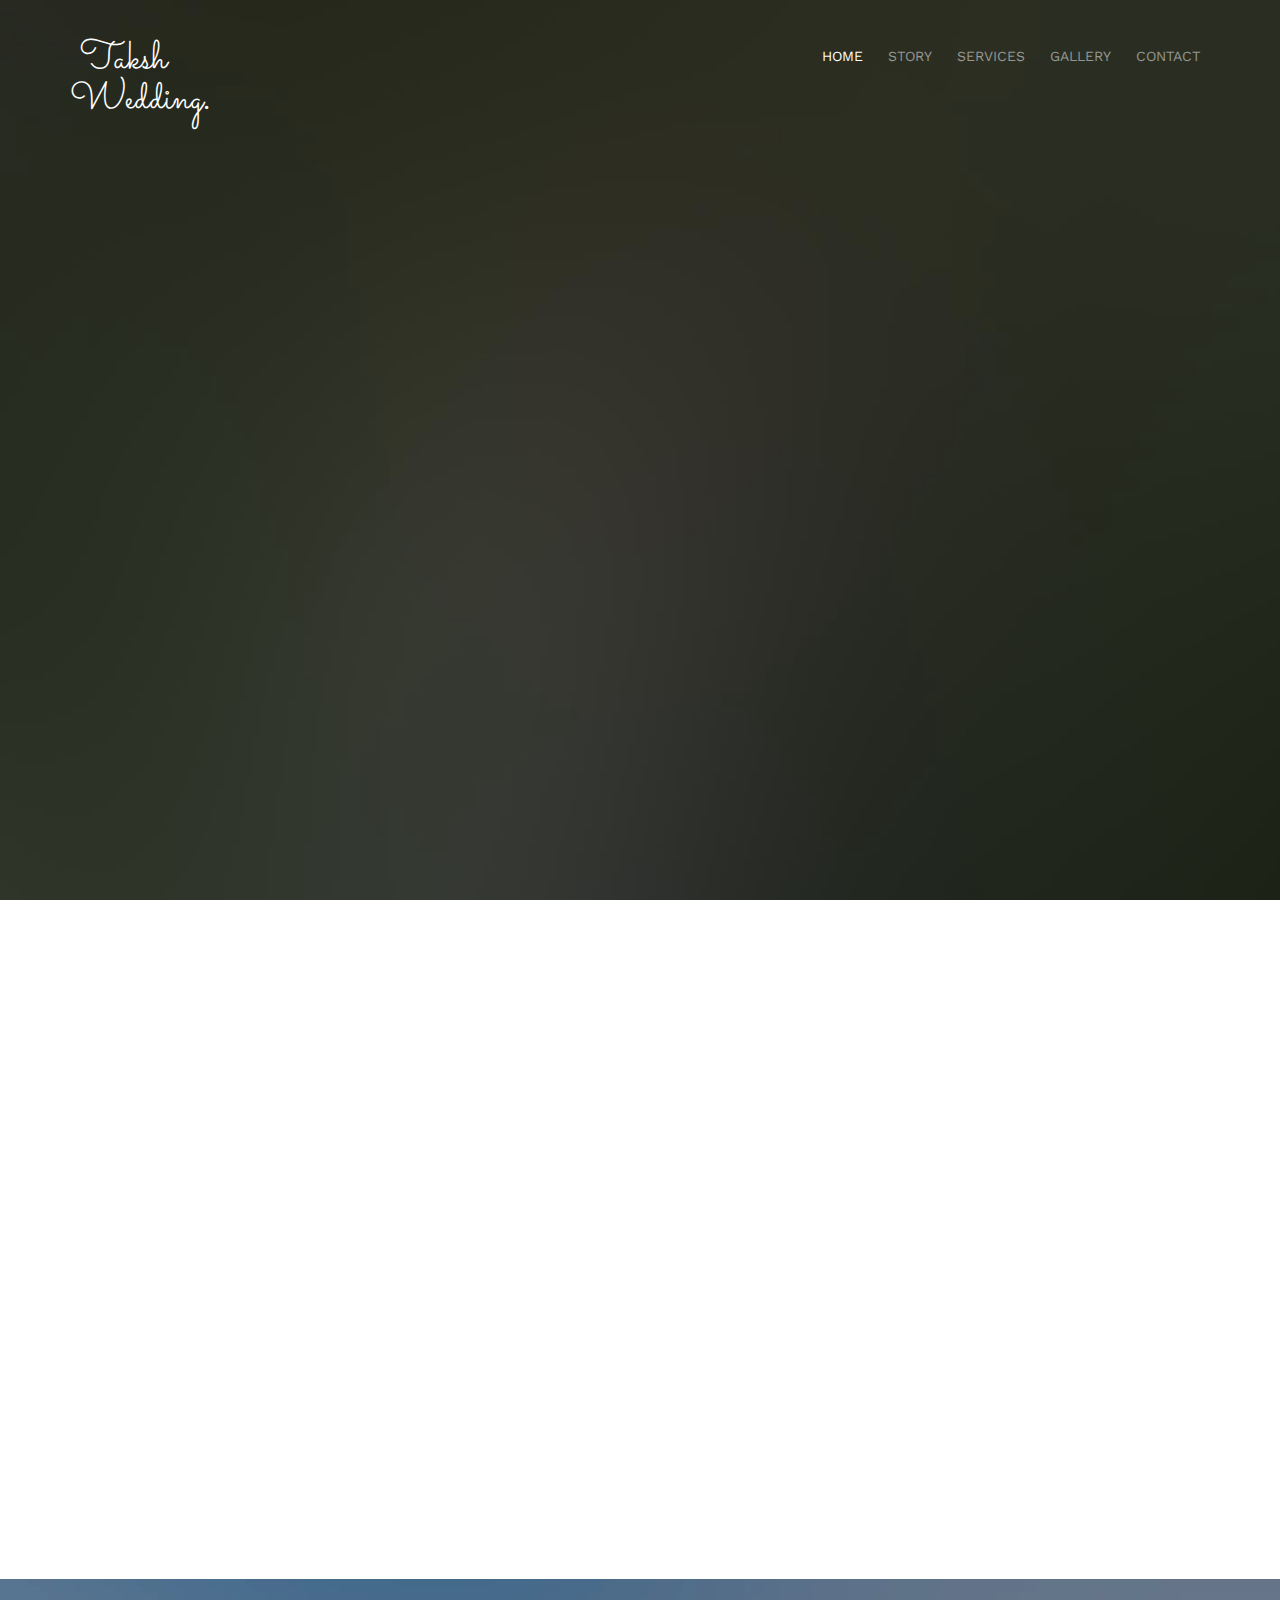
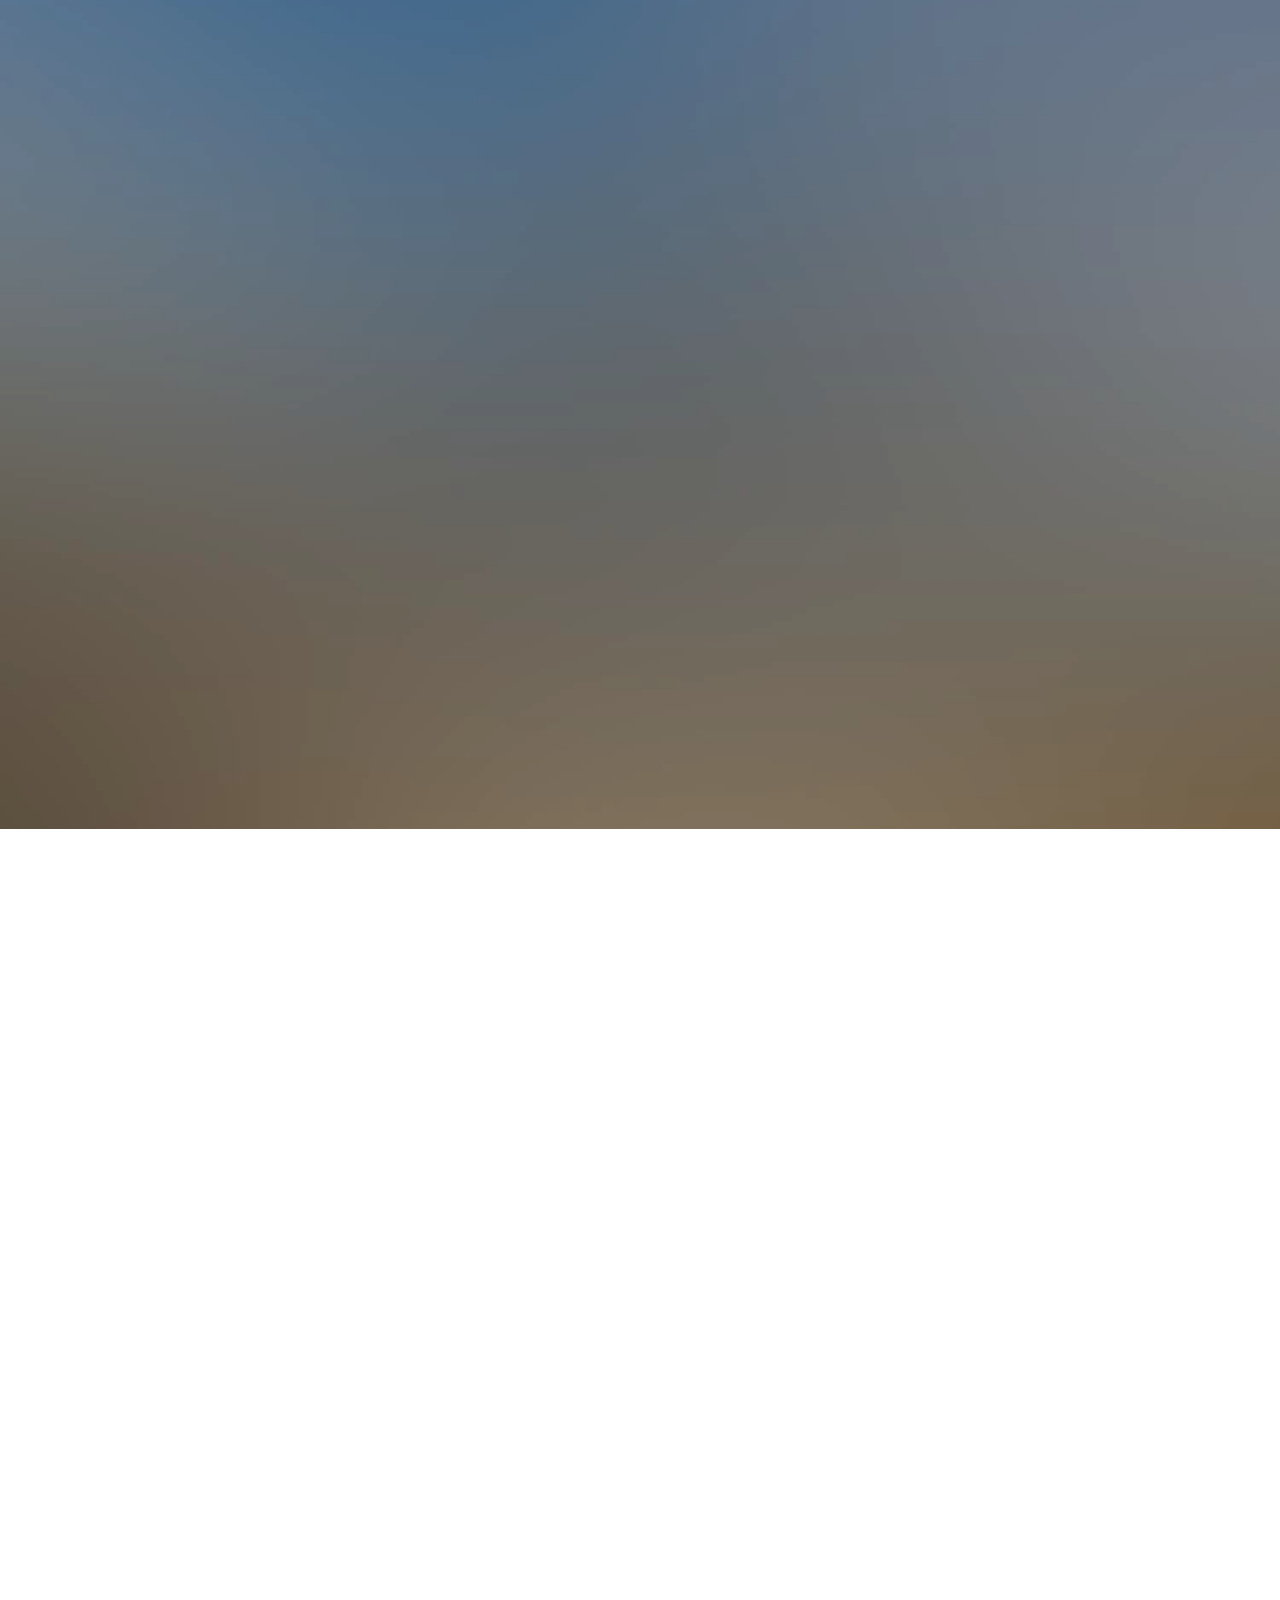
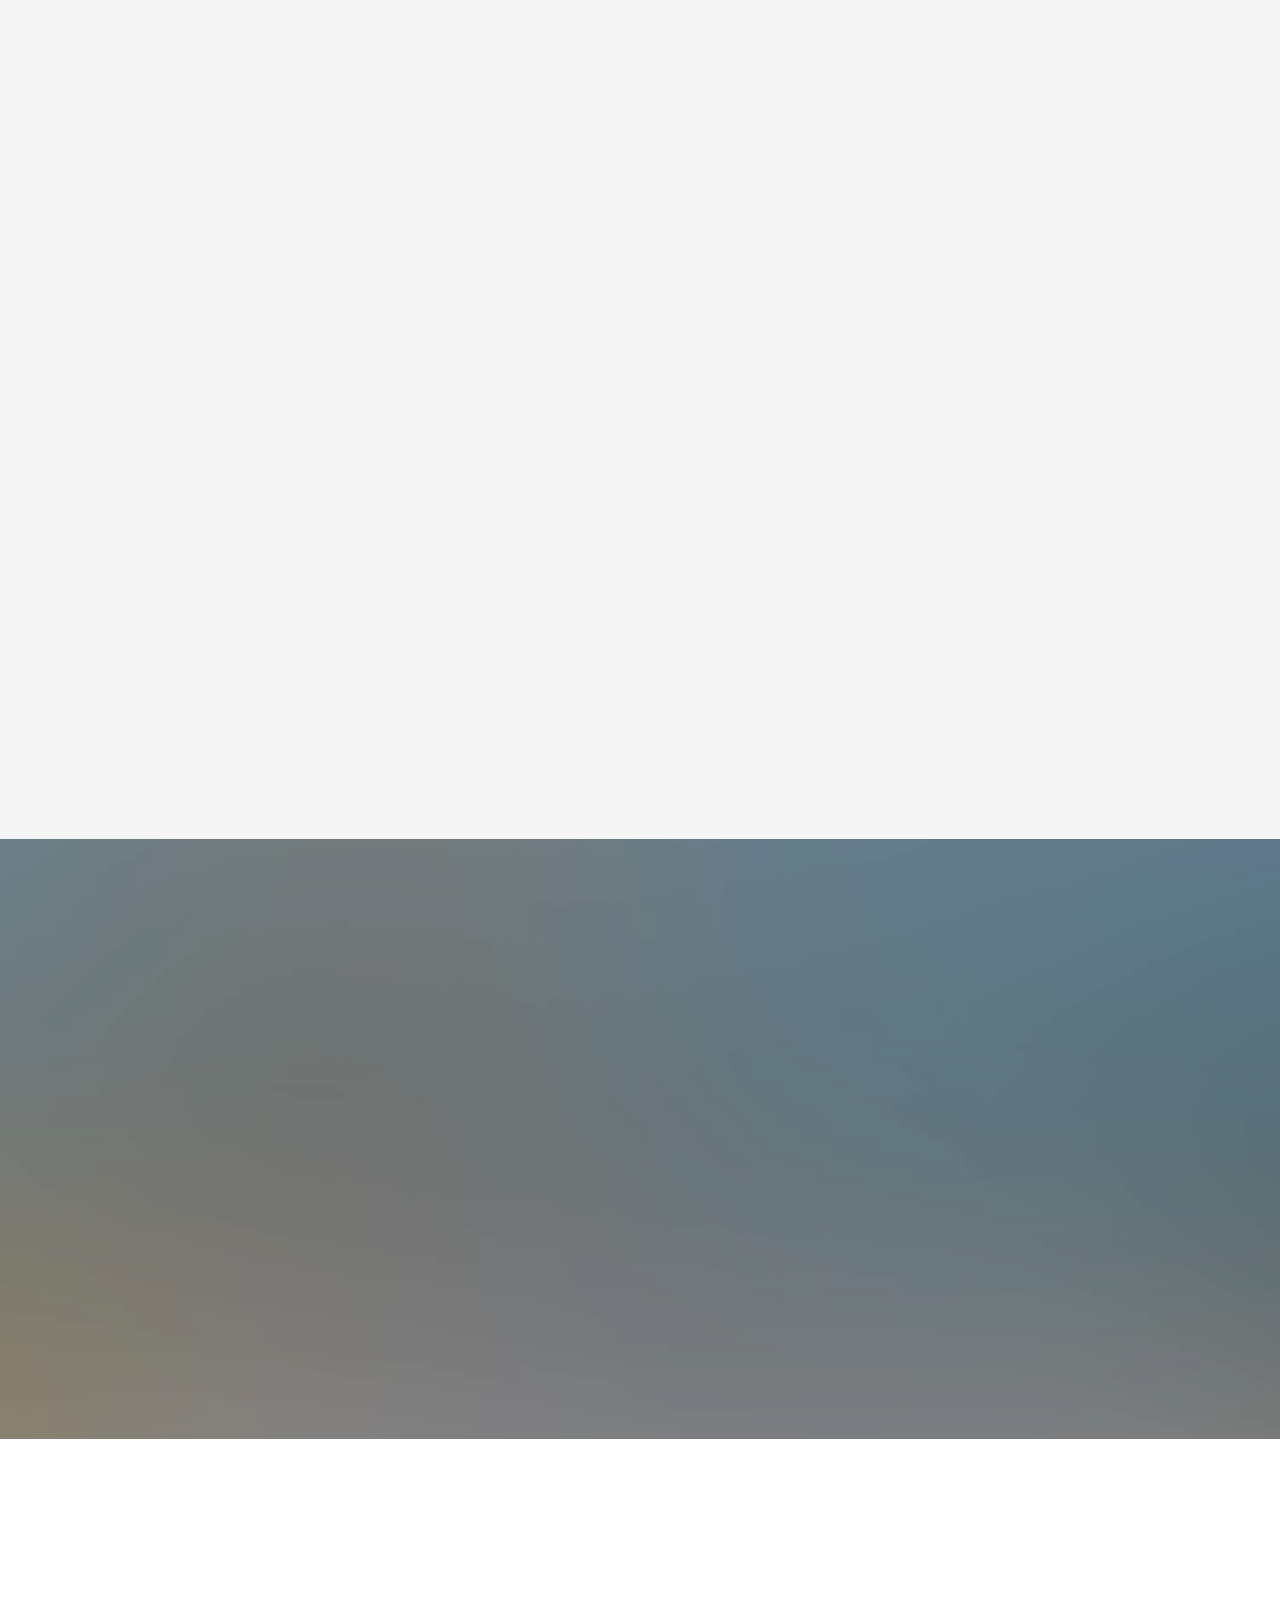
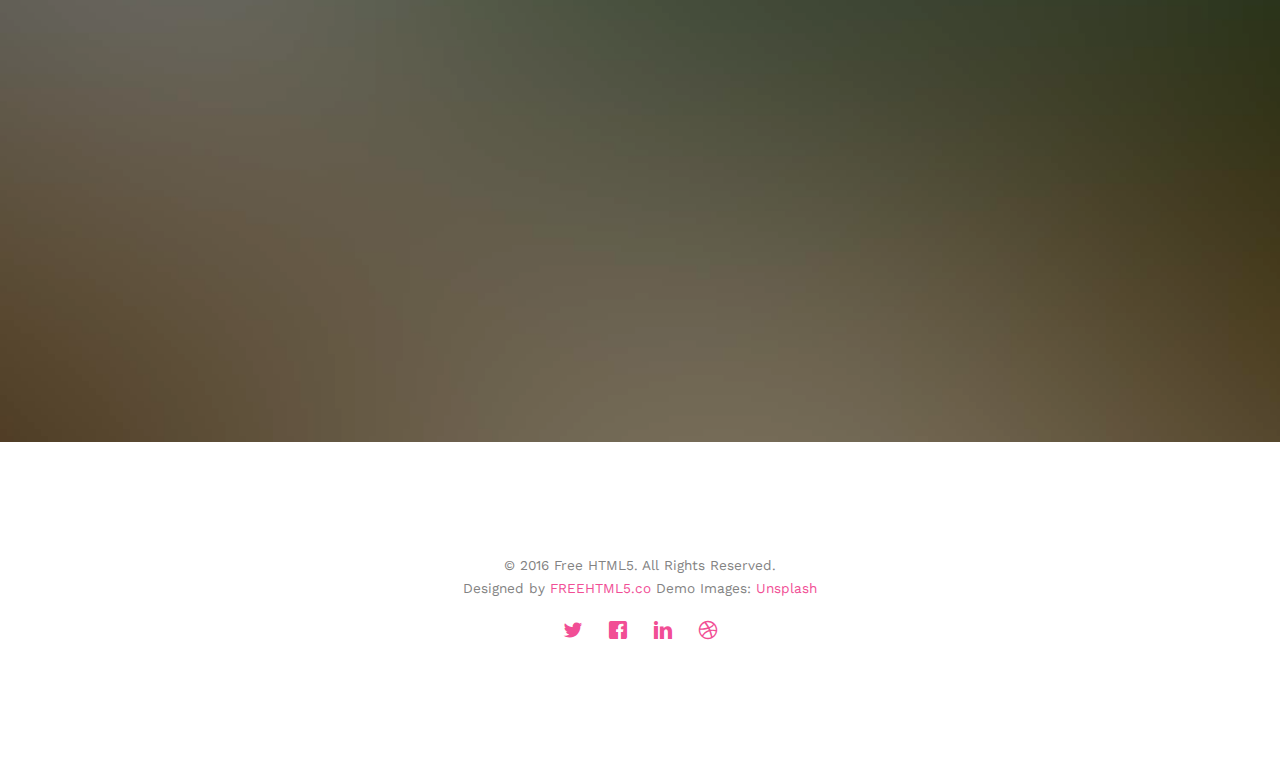
==== index.html @ 37b1df34 "Inserted Template" ====
<!DOCTYPE html>
<!--[if lt IE 7]>      <html class="no-js lt-ie9 lt-ie8 lt-ie7"> <![endif]-->
<!--[if IE 7]>         <html class="no-js lt-ie9 lt-ie8"> <![endif]-->
<!--[if IE 8]>         <html class="no-js lt-ie9"> <![endif]-->
<!--[if gt IE 8]><!--> <html class="no-js"> <!--<![endif]-->
	<head>
	<meta charset="utf-8">
	<meta http-equiv="X-UA-Compatible" content="IE=edge">
	<title>Wedding &mdash; 100% Free Fully Responsive HTML5 Template by FREEHTML5.co</title>
	<meta name="viewport" content="width=device-width, initial-scale=1">
	<!-- <meta name="description" content="Developed by Akshay Menon" /> -->
	<!-- <meta name="keywords" content="free html5, free template, free bootstrap, html5, css3, mobile first, responsive" /> -->
	<meta name="author" content="Akshay Menon" />

  	<!-- Facebook and Twitter integration -->
	<meta property="og:title" content=""/>
	<meta property="og:image" content=""/>
	<meta property="og:url" content=""/>
	<meta property="og:site_name" content=""/>
	<meta property="og:description" content=""/>
	<meta name="twitter:title" content="" />
	<meta name="twitter:image" content="" />
	<meta name="twitter:url" content="" />
	<meta name="twitter:card" content="" />

	<link href='https://fonts.googleapis.com/css?family=Work+Sans:400,300,600,400italic,700' rel='stylesheet' type='text/css'>
	<link href="https://fonts.googleapis.com/css?family=Sacramento" rel="stylesheet">
	
	<!-- Animate.css -->
	<link rel="stylesheet" href="css/animate.css">
	<!-- Icomoon Icon Fonts-->
	<link rel="stylesheet" href="css/icomoon.css">
	<!-- Bootstrap  -->
	<link rel="stylesheet" href="css/bootstrap.css">

	<!-- Magnific Popup -->
	<link rel="stylesheet" href="css/magnific-popup.css">

	<!-- Owl Carousel  -->
	<link rel="stylesheet" href="css/owl.carousel.min.css">
	<link rel="stylesheet" href="css/owl.theme.default.min.css">

	<!-- Theme style  -->
	<link rel="stylesheet" href="css/style.css">

	<!-- Modernizr JS -->
	<script src="js/modernizr-2.6.2.min.js"></script>
	<!-- FOR IE9 below -->
	<!--[if lt IE 9]>
	<script src="js/respond.min.js"></script>
	<![endif]-->

	</head>
	<body>
		
	<div class="fh5co-loader"></div>
	
	<div id="page">
	<nav class="fh5co-nav" role="navigation">
		<div class="container">
			<div class="row">
				<div class="col-xs-2">
					<div id="fh5co-logo"><a href="index.html">Taksh Wedding<strong>.</strong></a></div>
				</div>
				<div class="col-xs-10 text-right menu-1">
					<ul>
						<li class="active"><a href="index.html">Home</a></li>
						<li><a href="about.html">Story</a></li>
						<li class="has-dropdown">
							<a href="services.html">Services</a>
							<ul class="dropdown">
								<li><a href="#">Web Design</a></li>
								<li><a href="#">eCommerce</a></li>
								<li><a href="#">Branding</a></li>
								<li><a href="#">API</a></li>
							</ul>
						</li>
						<li class="has-dropdown">
							<a href="gallery.html">Gallery</a>
							<ul class="dropdown">
								<li><a href="#">HTML5</a></li>
								<li><a href="#">CSS3</a></li>
								<li><a href="#">Sass</a></li>
								<li><a href="#">jQuery</a></li>
							</ul>
						</li>
						<li><a href="contact.html">Contact</a></li>
					</ul>
				</div>
			</div>
			
		</div>
	</nav>

	<header id="fh5co-header" class="fh5co-cover" role="banner" style="background-image:url(images/img_bg_2.jpg);" data-stellar-background-ratio="0.5">
		<div class="overlay"></div>
		<div class="container">
			<div class="row">
				<div class="col-md-8 col-md-offset-2 text-center">
					<div class="display-t">
						<div class="display-tc animate-box" data-animate-effect="fadeIn">
							<h1>Akshay &amp; Tandrima</h1>
							<h2>We Are Getting Married</h2>
							<div class="simply-countdown simply-countdown-one"></div>
							<p><a href="#" class="btn btn-default btn-sm">Save the date</a></p>
						</div>
					</div>
				</div>
			</div>
		</div>
	</header>

	<div id="fh5co-couple">
		<div class="container">
			<div class="row">
				<div class="col-md-8 col-md-offset-2 text-center fh5co-heading animate-box">
					<h2>Hello!</h2>
					<h3>February 4th and February 11th, 2024</h3>
					<p>We invite you to celebrate our wedding</p>
				</div>
			</div>
			<div class="couple-wrap animate-box">
				<div class="couple-half">
					<div class="groom">
						<img src="images/groom.jpg" alt="groom" class="img-responsive">
					</div>
					<div class="desc-groom">
						<h3>Akshay Menon</h3>
						<p>Far far away, behind the word mountains, far from the countries Vokalia and Consonantia, there live the blind texts. Separated they live in Bookmarksgrove</p>
					</div>
				</div>
				<p class="heart text-center"><i class="icon-heart2"></i></p>
				<div class="couple-half">
					<div class="bride">
						<img src="images/bride.jpg" alt="groom" class="img-responsive">
					</div>
					<div class="desc-bride">
						<h3>Tandrima Bhattacharjee</h3>
						<p>Far far away, behind the word mountains, far from the countries Vokalia and Consonantia, there live the blind texts. Separated they live in Bookmarksgrove</p>
					</div>
				</div>
			</div>
		</div>
	</div>

	<div id="fh5co-event" class="fh5co-bg" style="background-image:url(images/img_bg_3.jpg);">
		<div class="overlay"></div>
		<div class="container">
			<div class="row">
				<div class="col-md-8 col-md-offset-2 text-center fh5co-heading animate-box">
					<span>Our Special Events</span>
					<h2>Wedding Events</h2>
				</div>
			</div>
			<div class="row">
				<div class="display-t">
					<div class="display-tc">
						<div class="col-md-10 col-md-offset-1">
							<div class="col-md-6 col-sm-6 text-center">
								<div class="event-wrap animate-box">
									<h3>Bengali Wedding</h3>
									<div class="event-col">
										<i class="icon-clock"></i>
										<span>5:00 PM</span>
										<span>9:00 PM</span>
									</div>
									<div class="event-col">
										<i class="icon-calendar"></i>
										<span>Sunday 4</span>
										<span>February, 2024</span>
									</div>
									<p>Kolkata</p>
									<p>Far far away, behind the word mountains, far from the countries Vokalia and Consonantia, there live the blind texts. Separated they live in Bookmarksgrove right at the coast of the Semantics, a large language ocean.</p>
								</div>
							</div>
							<div class="col-md-6 col-sm-6 text-center">
								<div class="event-wrap animate-box">
									<h3>Malayali Wedding</h3>
									<div class="event-col">
										<i class="icon-clock"></i>
										<span>11:00 AM</span>
										<span>14:00 PM</span>
									</div>
									<div class="event-col">
										<i class="icon-calendar"></i>
										<span>Sunday 11</span>
										<span>February, 2024</span>
									</div>
									<p>Kochi</p>
									<p>Far far away, behind the word mountains, far from the countries Vokalia and Consonantia, there live the blind texts. Separated they live in Bookmarksgrove right at the coast of the Semantics, a large language ocean.</p>
								</div>
							</div>
						</div>
					</div>
				</div>
			</div>
		</div>
	</div>

	<div id="fh5co-couple-story">
		<div class="container">
			<div class="row">
				<div class="col-md-8 col-md-offset-2 text-center fh5co-heading animate-box">
					<span>We Love Each Other</span>
					<h2>Our Story</h2>
					<p>Far far away, behind the word mountains, far from the countries Vokalia and Consonantia, there live the blind texts.</p>
				</div>
			</div>
			<div class="row">
				<div class="col-md-12 col-md-offset-0">
					<ul class="timeline animate-box">
						<li class="animate-box">
							<div class="timeline-badge" style="background-image:url(images/couple-1.jpg);"></div>
							<div class="timeline-panel">
								<div class="timeline-heading">
									<h3 class="timeline-title">First We Meet</h3>
									<span class="date">December 25, 2015</span>
								</div>
								<div class="timeline-body">
									<p>Far far away, behind the word mountains, far from the countries Vokalia and Consonantia, there live the blind texts. Separated they live in Bookmarksgrove right at the coast of the Semantics, a large language ocean.</p>
								</div>
							</div>
						</li>
						<li class="timeline-inverted animate-box">
							<div class="timeline-badge" style="background-image:url(images/couple-2.jpg);"></div>
							<div class="timeline-panel">
								<div class="timeline-heading">
									<h3 class="timeline-title">First Date</h3>
									<span class="date">December 28, 2015</span>
								</div>
								<div class="timeline-body">
									<p>Far far away, behind the word mountains, far from the countries Vokalia and Consonantia, there live the blind texts. Separated they live in Bookmarksgrove right at the coast of the Semantics, a large language ocean.</p>
								</div>
							</div>
						</li>
						<li class="animate-box">
							<div class="timeline-badge" style="background-image:url(images/couple-3.jpg);"></div>
							<div class="timeline-panel">
								<div class="timeline-heading">
									<h3 class="timeline-title">In A Relationship</h3>
									<span class="date">January 1, 2016</span>
								</div>
								<div class="timeline-body">
									<p>Far far away, behind the word mountains, far from the countries Vokalia and Consonantia, there live the blind texts. Separated they live in Bookmarksgrove right at the coast of the Semantics, a large language ocean.</p>
								</div>
							</div>
						</li>
			    	</ul>
				</div>
			</div>
		</div>
	</div>

	<div id="fh5co-gallery" class="fh5co-section-gray">
		<div class="container">
			<div class="row">
				<div class="col-md-8 col-md-offset-2 text-center fh5co-heading animate-box">
					<span>Our Memories</span>
					<h2>Wedding Gallery</h2>
					<p>Far far away, behind the word mountains, far from the countries Vokalia and Consonantia, there live the blind texts.</p>
				</div>
			</div>
			<div class="row row-bottom-padded-md">
				<div class="col-md-12">
					<ul id="fh5co-gallery-list">
						
						<li class="one-third animate-box" data-animate-effect="fadeIn" style="background-image: url(images/gallery-1.jpg); "> 
						<a href="images/gallery-1.jpg">
							<div class="case-studies-summary">
								<span>14 Photos</span>
								<h2>Two Glas of Juice</h2>
							</div>
						</a>
					</li>
					<li class="one-third animate-box" data-animate-effect="fadeIn" style="background-image: url(images/gallery-2.jpg); ">
						<a href="#" class="color-2">
							<div class="case-studies-summary">
								<span>30 Photos</span>
								<h2>Timer starts now!</h2>
							</div>
						</a>
					</li>


					<li class="one-third animate-box" data-animate-effect="fadeIn" style="background-image: url(images/gallery-3.jpg); ">
						<a href="#" class="color-3">
							<div class="case-studies-summary">
								<span>90 Photos</span>
								<h2>Beautiful sunset</h2>
							</div>
						</a>
					</li>
					<li class="one-third animate-box" data-animate-effect="fadeIn" style="background-image: url(images/gallery-4.jpg); ">
						<a href="#" class="color-4">
							<div class="case-studies-summary">
								<span>12 Photos</span>
								<h2>Company's Conference Room</h2>
							</div>
						</a>
					</li>

						<li class="one-third animate-box" data-animate-effect="fadeIn" style="background-image: url(images/gallery-5.jpg); ">
							<a href="#" class="color-3">
								<div class="case-studies-summary">
									<span>50 Photos</span>
									<h2>Useful baskets</h2>
								</div>
							</a>
						</li>
						<li class="one-third animate-box" data-animate-effect="fadeIn" style="background-image: url(images/gallery-6.jpg); ">
							<a href="#" class="color-4">
								<div class="case-studies-summary">
									<span>45 Photos</span>
									<h2>Skater man in the road</h2>
								</div>
							</a>
						</li>

						<li class="one-third animate-box" data-animate-effect="fadeIn" style="background-image: url(images/gallery-7.jpg); ">
							<a href="#" class="color-4">
								<div class="case-studies-summary">
									<span>35 Photos</span>
									<h2>Two Glas of Juice</h2>
								</div>
							</a>
						</li>

						<li class="one-third animate-box" data-animate-effect="fadeIn" style="background-image: url(images/gallery-8.jpg); "> 
							<a href="#" class="color-5">
								<div class="case-studies-summary">
									<span>90 Photos</span>
									<h2>Timer starts now!</h2>
								</div>
							</a>
						</li>
						<li class="one-third animate-box" data-animate-effect="fadeIn" style="background-image: url(images/gallery-9.jpg); ">
							<a href="#" class="color-6">
								<div class="case-studies-summary">
									<span>56 Photos</span>
									<h2>Beautiful sunset</h2>
								</div>
							</a>
						</li>
					</ul>		
				</div>
			</div>
		</div>
	</div>

	<div id="fh5co-counter" class="fh5co-bg fh5co-counter" style="background-image:url(images/img_bg_5.jpg);">
		<div class="overlay"></div>
		<div class="container">
			<div class="row">
				<div class="display-t">
					<div class="display-tc">
						<div class="col-md-3 col-sm-6 animate-box">
							<div class="feature-center">
								<span class="icon">
									<i class="icon-users"></i>
								</span>

								<span class="counter js-counter" data-from="0" data-to="500" data-speed="5000" data-refresh-interval="50">1</span>
								<span class="counter-label">Estimated Guest</span>

							</div>
						</div>
						<div class="col-md-3 col-sm-6 animate-box">
							<div class="feature-center">
								<span class="icon">
									<i class="icon-user"></i>
								</span>

								<span class="counter js-counter" data-from="0" data-to="1000" data-speed="5000" data-refresh-interval="50">1</span>
								<span class="counter-label">We Catter</span>
							</div>
						</div>
						<div class="col-md-3 col-sm-6 animate-box">
							<div class="feature-center">
								<span class="icon">
									<i class="icon-calendar"></i>
								</span>
								<span class="counter js-counter" data-from="0" data-to="402" data-speed="5000" data-refresh-interval="50">1</span>
								<span class="counter-label">Events Done</span>
							</div>
						</div>
						<div class="col-md-3 col-sm-6 animate-box">
							<div class="feature-center">
								<span class="icon">
									<i class="icon-clock"></i>
								</span>

								<span class="counter js-counter" data-from="0" data-to="2345" data-speed="5000" data-refresh-interval="50">1</span>
								<span class="counter-label">Hours Spent</span>

							</div>
						</div>
					</div>
				</div>
			</div>
		</div>
	</div>

	<div id="fh5co-testimonial">
		<div class="container">
			<div class="row">
				<div class="row animate-box">
					<div class="col-md-8 col-md-offset-2 text-center fh5co-heading">
						<span>Best Wishes</span>
						<h2>Friends Wishes</h2>
					</div>
				</div>
				<div class="row">
					<div class="col-md-12 animate-box">
						<div class="wrap-testimony">
							<div class="owl-carousel-fullwidth">
								<div class="item">
									<div class="testimony-slide active text-center">
										<figure>
											<img src="images/couple-1.jpg" alt="user">
										</figure>
										<span>John Doe, via <a href="#" class="twitter">Twitter</a></span>
										<blockquote>
											<p>"Far far away, behind the word mountains, far from the countries Vokalia and Consonantia, there live the blind texts. Separated they live in Bookmarksgrove right at the coast of the Semantics"</p>
										</blockquote>
									</div>
								</div>
								<div class="item">
									<div class="testimony-slide active text-center">
										<figure>
											<img src="images/couple-2.jpg" alt="user">
										</figure>
										<span>John Doe, via <a href="#" class="twitter">Twitter</a></span>
										<blockquote>
											<p>"Far far away, behind the word mountains, far from the countries Vokalia and Consonantia, at the coast of the Semantics, a large language ocean."</p>
										</blockquote>
									</div>
								</div>
								<div class="item">
									<div class="testimony-slide active text-center">
										<figure>
											<img src="images/couple-3.jpg" alt="user">
										</figure>
										<span>John Doe, via <a href="#" class="twitter">Twitter</a></span>
										<blockquote>
											<p>"Far far away, far from the countries Vokalia and Consonantia, there live the blind texts. Separated they live in Bookmarksgrove right at the coast of the Semantics, a large language ocean."</p>
										</blockquote>
									</div>
								</div>
							</div>
						</div>
					</div>
				</div>
			</div>
		</div>
	</div>

	<div id="fh5co-services" class="fh5co-section-gray">
		<div class="container">
			
			<div class="row animate-box">
				<div class="col-md-8 col-md-offset-2 text-center fh5co-heading">
					<h2>We Offer Services</h2>
					<p>Dignissimos asperiores vitae velit veniam totam fuga molestias accusamus alias autem provident. Odit ab aliquam dolor eius.</p>
				</div>
			</div>

			<div class="row">
				<div class="col-md-6">
					<div class="feature-left animate-box" data-animate-effect="fadeInLeft">
						<span class="icon">
							<i class="icon-calendar"></i>
						</span>
						<div class="feature-copy">
							<h3>We Organized Events</h3>
							<p>Facilis ipsum reprehenderit nemo molestias. Aut cum mollitia reprehenderit. Eos cumque dicta adipisci architecto culpa amet.</p>
						</div>
					</div>

					<div class="feature-left animate-box" data-animate-effect="fadeInLeft">
						<span class="icon">
							<i class="icon-image"></i>
						</span>
						<div class="feature-copy">
							<h3>Photoshoot</h3>
							<p>Facilis ipsum reprehenderit nemo molestias. Aut cum mollitia reprehenderit. Eos cumque dicta adipisci architecto culpa amet.</p>
						</div>
					</div>

					<div class="feature-left animate-box" data-animate-effect="fadeInLeft">
						<span class="icon">
							<i class="icon-video"></i>
						</span>
						<div class="feature-copy">
							<h3>Video Editing</h3>
							<p>Facilis ipsum reprehenderit nemo molestias. Aut cum mollitia reprehenderit. Eos cumque dicta adipisci architecto culpa amet.</p>
						</div>
					</div>

				</div>

				<div class="col-md-6 animate-box">
					<div class="fh5co-video fh5co-bg" style="background-image: url(images/img_bg_3.jpg); ">
						<a href="https://vimeo.com/channels/staffpicks/93951774" class="popup-vimeo"><i class="icon-video2"></i></a>
						<div class="overlay"></div>
					</div>
				</div>
			</div>

			
		</div>
	</div>


	<div id="fh5co-started" class="fh5co-bg" style="background-image:url(images/img_bg_4.jpg);">
		<div class="overlay"></div>
		<div class="container">
			<div class="row animate-box">
				<div class="col-md-8 col-md-offset-2 text-center fh5co-heading">
					<h2>Are You Attending?</h2>
					<p>Please Fill-up the form to notify you that you're attending. Thanks.</p>
				</div>
			</div>
			<div class="row animate-box">
				<div class="col-md-10 col-md-offset-1">
					<form class="form-inline">
						<div class="col-md-4 col-sm-4">
							<div class="form-group">
								<label for="name" class="sr-only">Name</label>
								<input type="name" class="form-control" id="name" placeholder="Name">
							</div>
						</div>
						<div class="col-md-4 col-sm-4">
							<div class="form-group">
								<label for="email" class="sr-only">Email</label>
								<input type="email" class="form-control" id="email" placeholder="Email">
							</div>
						</div>
						<div class="col-md-4 col-sm-4">
							<button type="submit" class="btn btn-default btn-block">I am Attending</button>
						</div>
					</form>
				</div>
			</div>
		</div>
	</div>

	<footer id="fh5co-footer" role="contentinfo">
		<div class="container">

			<div class="row copyright">
				<div class="col-md-12 text-center">
					<p>
						<small class="block">&copy; 2016 Free HTML5. All Rights Reserved.</small> 
						<small class="block">Designed by <a href="http://freehtml5.co/" target="_blank">FREEHTML5.co</a> Demo Images: <a href="http://unsplash.co/" target="_blank">Unsplash</a></small>
					</p>
					<p>
						<ul class="fh5co-social-icons">
							<li><a href="#"><i class="icon-twitter"></i></a></li>
							<li><a href="#"><i class="icon-facebook"></i></a></li>
							<li><a href="#"><i class="icon-linkedin"></i></a></li>
							<li><a href="#"><i class="icon-dribbble"></i></a></li>
						</ul>
					</p>
				</div>
			</div>

		</div>
	</footer>
	</div>

	<div class="gototop js-top">
		<a href="#" class="js-gotop"><i class="icon-arrow-up"></i></a>
	</div>
	
	<!-- jQuery -->
	<script src="js/jquery.min.js"></script>
	<!-- jQuery Easing -->
	<script src="js/jquery.easing.1.3.js"></script>
	<!-- Bootstrap -->
	<script src="js/bootstrap.min.js"></script>
	<!-- Waypoints -->
	<script src="js/jquery.waypoints.min.js"></script>
	<!-- Carousel -->
	<script src="js/owl.carousel.min.js"></script>
	<!-- countTo -->
	<script src="js/jquery.countTo.js"></script>

	<!-- Stellar -->
	<script src="js/jquery.stellar.min.js"></script>
	<!-- Magnific Popup -->
	<script src="js/jquery.magnific-popup.min.js"></script>
	<script src="js/magnific-popup-options.js"></script>

	<!-- // <script src="https://cdnjs.cloudflare.com/ajax/libs/prism/0.0.1/prism.min.js"></script> -->
	<script src="js/simplyCountdown.js"></script>
	<!-- Main -->
	<script src="js/main.js"></script>

	<script>
    var d = new Date(new Date().getTime() + 200 * 120 * 120 * 2000);

    // default example
    // simplyCountdown('.simply-countdown-one', {
    //     year: d.getFullYear(),
    //     month: d.getMonth() + 1,
    //     day: d.getDate()
    // });

	// default example
    simplyCountdown('.simply-countdown-one', {
        year: 2024,
        month: 2,
        day: 3
    });

    //jQuery example
    $('#simply-countdown-losange').simplyCountdown({
        year: d.getFullYear(),
        month: d.getMonth() + 1,
        day: d.getDate(),
        enableUtc: false
    });
</script>

	</body>
</html>
---- css/icomoon.css ----
@font-face {
  font-family: 'icomoon';
  src:  url('../fonts/icomoon/icomoon.eot?6iuir');
  src:  url('../fonts/icomoon/icomoon.eot?6iuir#iefix') format('embedded-opentype'),
    url('../fonts/icomoon/icomoon.ttf?6iuir') format('truetype'),
    url('../fonts/icomoon/icomoon.woff?6iuir') format('woff'),
    url('../fonts/icomoon/icomoon.svg?6iuir#icomoon') format('svg');
  font-weight: normal;
  font-style: normal;
}

[class^="icon-"], [class*=" icon-"] {
  /* use !important to prevent issues with browser extensions that change fonts */
  font-family: 'icomoon' !important;
  speak: none;
  font-style: normal;
  font-weight: normal;
  font-variant: normal;
  text-transform: none;
  line-height: 1;

  /* Better Font Rendering =========== */
  -webkit-font-smoothing: antialiased;
  -moz-osx-font-smoothing: grayscale;
}

.icon-eye:before {
  content: "\e000";
}
.icon-paper-clip:before {
  content: "\e001";
}
.icon-mail:before {
  content: "\e002";
}
.icon-toggle:before {
  content: "\e003";
}
.icon-layout:before {
  content: "\e004";
}
.icon-link:before {
  content: "\e005";
}
.icon-bell:before {
  content: "\e006";
}
.icon-lock:before {
  content: "\e007";
}
.icon-unlock:before {
  content: "\e008";
}
.icon-ribbon:before {
  content: "\e009";
}
.icon-image:before {
  content: "\e010";
}
.icon-signal:before {
  content: "\e011";
}
.icon-target:before {
  content: "\e012";
}
.icon-clipboard:before {
  content: "\e013";
}
.icon-clock:before {
  content: "\e014";
}
.icon-watch:before {
  content: "\e015";
}
.icon-air-play:before {
  content: "\e016";
}
.icon-camera:before {
  content: "\e017";
}
.icon-video:before {
  content: "\e018";
}
.icon-disc:before {
  content: "\e019";
}
.icon-printer:before {
  content: "\e020";
}
.icon-monitor:before {
  content: "\e021";
}
.icon-server:before {
  content: "\e022";
}
.icon-cog:before {
  content: "\e023";
}
.icon-heart:before {
  content: "\e024";
}
.icon-paragraph:before {
  content: "\e025";
}
.icon-align-justify:before {
  content: "\e026";
}
.icon-align-left:before {
  content: "\e027";
}
.icon-align-center:before {
  content: "\e028";
}
.icon-align-right:before {
  content: "\e029";
}
.icon-book:before {
  content: "\e030";
}
.icon-layers:before {
  content: "\e031";
}
.icon-stack:before {
  content: "\e032";
}
.icon-stack-2:before {
  content: "\e033";
}
.icon-paper:before {
  content: "\e034";
}
.icon-paper-stack:before {
  content: "\e035";
}
.icon-search:before {
  content: "\e036";
}
.icon-zoom-in:before {
  content: "\e037";
}
.icon-zoom-out:before {
  content: "\e038";
}
.icon-reply:before {
  content: "\e039";
}
.icon-circle-plus:before {
  content: "\e040";
}
.icon-circle-minus:before {
  content: "\e041";
}
.icon-circle-check:before {
  content: "\e042";
}
.icon-circle-cross:before {
  content: "\e043";
}
.icon-square-plus:before {
  content: "\e044";
}
.icon-square-minus:before {
  content: "\e045";
}
.icon-square-check:before {
  content: "\e046";
}
.icon-square-cross:before {
  content: "\e047";
}
.icon-microphone:before {
  content: "\e048";
}
.icon-record:before {
  content: "\e049";
}
.icon-skip-back:before {
  content: "\e050";
}
.icon-rewind:before {
  content: "\e051";
}
.icon-play:before {
  content: "\e052";
}
.icon-pause:before {
  content: "\e053";
}
.icon-stop:before {
  content: "\e054";
}
.icon-fast-forward:before {
  content: "\e055";
}
.icon-skip-forward:before {
  content: "\e056";
}
.icon-shuffle:before {
  content: "\e057";
}
.icon-repeat:before {
  content: "\e058";
}
.icon-folder:before {
  content: "\e059";
}
.icon-umbrella:before {
  content: "\e060";
}
.icon-moon:before {
  content: "\e061";
}
.icon-thermometer:before {
  content: "\e062";
}
.icon-drop:before {
  content: "\e063";
}
.icon-sun:before {
  content: "\e064";
}
.icon-cloud:before {
  content: "\e065";
}
.icon-cloud-upload:before {
  content: "\e066";
}
.icon-cloud-download:before {
  content: "\e067";
}
.icon-upload:before {
  content: "\e068";
}
.icon-download:before {
  content: "\e069";
}
.icon-location:before {
  content: "\e070";
}
.icon-location-2:before {
  content: "\e071";
}
.icon-map:before {
  content: "\e072";
}
.icon-battery:before {
  content: "\e073";
}
.icon-head:before {
  content: "\e074";
}
.icon-briefcase:before {
  content: "\e075";
}
.icon-speech-bubble:before {
  content: "\e076";
}
.icon-anchor:before {
  content: "\e077";
}
.icon-globe:before {
  content: "\e078";
}
.icon-box:before {
  content: "\e079";
}
.icon-reload:before {
  content: "\e080";
}
.icon-share:before {
  content: "\e081";
}
.icon-marquee:before {
  content: "\e082";
}
.icon-marquee-plus:before {
  content: "\e083";
}
.icon-marquee-minus:before {
  content: "\e084";
}
.icon-tag:before {
  content: "\e085";
}
.icon-power:before {
  content: "\e086";
}
.icon-command:before {
  content: "\e087";
}
.icon-alt:before {
  content: "\e088";
}
.icon-esc:before {
  content: "\e089";
}
.icon-bar-graph:before {
  content: "\e090";
}
.icon-bar-graph-2:before {
  content: "\e091";
}
.icon-pie-graph:before {
  content: "\e092";
}
.icon-star:before {
  content: "\e093";
}
.icon-arrow-left:before {
  content: "\e094";
}
.icon-arrow-right:before {
  content: "\e095";
}
.icon-arrow-up:before {
  content: "\e096";
}
.icon-arrow-down:before {
  content: "\e097";
}
.icon-volume:before {
  content: "\e098";
}
.icon-mute:before {
  content: "\e099";
}
.icon-content-right:before {
  content: "\e100";
}
.icon-content-left:before {
  content: "\e101";
}
.icon-grid:before {
  content: "\e102";
}
.icon-grid-2:before {
  content: "\e103";
}
.icon-columns:before {
  content: "\e104";
}
.icon-loader:before {
  content: "\e105";
}
.icon-bag:before {
  content: "\e106";
}
.icon-ban:before {
  content: "\e107";
}
.icon-flag:before {
  content: "\e108";
}
.icon-trash:before {
  content: "\e109";
}
.icon-expand:before {
  content: "\e110";
}
.icon-contract:before {
  content: "\e111";
}
.icon-maximize:before {
  content: "\e112";
}
.icon-minimize:before {
  content: "\e113";
}
.icon-plus:before {
  content: "\e114";
}
.icon-minus:before {
  content: "\e115";
}
.icon-check:before {
  content: "\e116";
}
.icon-cross:before {
  content: "\e117";
}
.icon-move:before {
  content: "\e118";
}
.icon-delete:before {
  content: "\e119";
}
.icon-menu:before {
  content: "\e120";
}
.icon-archive:before {
  content: "\e121";
}
.icon-inbox:before {
  content: "\e122";
}
.icon-outbox:before {
  content: "\e123";
}
.icon-file:before {
  content: "\e124";
}
.icon-file-add:before {
  content: "\e125";
}
.icon-file-subtract:before {
  content: "\e126";
}
.icon-help:before {
  content: "\e127";
}
.icon-open:before {
  content: "\e128";
}
.icon-ellipsis:before {
  content: "\e129";
}
.icon-add-to-list:before {
  content: "\e900";
}
.icon-classic-computer:before {
  content: "\e901";
}
.icon-controller-fast-backward:before {
  content: "\e902";
}
.icon-creative-commons-attribution:before {
  content: "\e903";
}
.icon-creative-commons-noderivs:before {
  content: "\e904";
}
.icon-creative-commons-noncommercial-eu:before {
  content: "\e905";
}
.icon-creative-commons-noncommercial-us:before {
  content: "\e906";
}
.icon-creative-commons-public-domain:before {
  content: "\e907";
}
.icon-creative-commons-remix:before {
  content: "\e908";
}
.icon-creative-commons-share:before {
  content: "\e909";
}
.icon-creative-commons-sharealike:before {
  content: "\e90a";
}
.icon-creative-commons:before {
  content: "\e90b";
}
.icon-document-landscape:before {
  content: "\e90c";
}
.icon-remove-user:before {
  content: "\e90d";
}
.icon-warning:before {
  content: "\e90e";
}
.icon-arrow-bold-down:before {
  content: "\e90f";
}
.icon-arrow-bold-left:before {
  content: "\e910";
}
.icon-arrow-bold-right:before {
  content: "\e911";
}
.icon-arrow-bold-up:before {
  content: "\e912";
}
.icon-arrow-down2:before {
  content: "\e913";
}
.icon-arrow-left2:before {
  content: "\e914";
}
.icon-arrow-long-down:before {
  content: "\e915";
}
.icon-arrow-long-left:before {
  content: "\e916";
}
.icon-arrow-long-right:before {
  content: "\e917";
}
.icon-arrow-long-up:before {
  content: "\e918";
}
.icon-arrow-right2:before {
  content: "\e919";
}
.icon-arrow-up2:before {
  content: "\e91a";
}
.icon-arrow-with-circle-down:before {
  content: "\e91b";
}
.icon-arrow-with-circle-left:before {
  content: "\e91c";
}
.icon-arrow-with-circle-right:before {
  content: "\e91d";
}
.icon-arrow-with-circle-up:before {
  content: "\e91e";
}
.icon-bookmark:before {
  content: "\e91f";
}
.icon-bookmarks:before {
  content: "\e920";
}
.icon-chevron-down:before {
  content: "\e921";
}
.icon-chevron-left:before {
  content: "\e922";
}
.icon-chevron-right:before {
  content: "\e923";
}
.icon-chevron-small-down:before {
  content: "\e924";
}
.icon-chevron-small-left:before {
  content: "\e925";
}
.icon-chevron-small-right:before {
  content: "\e926";
}
.icon-chevron-small-up:before {
  content: "\e927";
}
.icon-chevron-thin-down:before {
  content: "\e928";
}
.icon-chevron-thin-left:before {
  content: "\e929";
}
.icon-chevron-thin-right:before {
  content: "\e92a";
}
.icon-chevron-thin-up:before {
  content: "\e92b";
}
.icon-chevron-up:before {
  content: "\e92c";
}
.icon-chevron-with-circle-down:before {
  content: "\e92d";
}
.icon-chevron-with-circle-left:before {
  content: "\e92e";
}
.icon-chevron-with-circle-right:before {
  content: "\e92f";
}
.icon-chevron-with-circle-up:before {
  content: "\e930";
}
.icon-cloud2:before {
  content: "\e931";
}
.icon-controller-fast-forward:before {
  content: "\e932";
}
.icon-controller-jump-to-start:before {
  content: "\e933";
}
.icon-controller-next:before {
  content: "\e934";
}
.icon-controller-paus:before {
  content: "\e935";
}
.icon-controller-play:before {
  content: "\e936";
}
.icon-controller-record:before {
  content: "\e937";
}
.icon-controller-stop:before {
  content: "\e938";
}
.icon-controller-volume:before {
  content: "\e939";
}
.icon-dot-single:before {
  content: "\e93a";
}
.icon-dots-three-horizontal:before {
  content: "\e93b";
}
.icon-dots-three-vertical:before {
  content: "\e93c";
}
.icon-dots-two-horizontal:before {
  content: "\e93d";
}
.icon-dots-two-vertical:before {
  content: "\e93e";
}
.icon-download2:before {
  content: "\e93f";
}
.icon-emoji-flirt:before {
  content: "\e940";
}
.icon-flow-branch:before {
  content: "\e941";
}
.icon-flow-cascade:before {
  content: "\e942";
}
.icon-flow-line:before {
  content: "\e943";
}
.icon-flow-parallel:before {
  content: "\e944";
}
.icon-flow-tree:before {
  content: "\e945";
}
.icon-install:before {
  content: "\e946";
}
.icon-layers2:before {
  content: "\e947";
}
.icon-open-book:before {
  content: "\e948";
}
.icon-resize-100:before {
  content: "\e949";
}
.icon-resize-full-screen:before {
  content: "\e94a";
}
.icon-save:before {
  content: "\e94b";
}
.icon-select-arrows:before {
  content: "\e94c";
}
.icon-sound-mute:before {
  content: "\e94d";
}
.icon-sound:before {
  content: "\e94e";
}
.icon-trash2:before {
  content: "\e94f";
}
.icon-triangle-down:before {
  content: "\e950";
}
.icon-triangle-left:before {
  content: "\e951";
}
.icon-triangle-right:before {
  content: "\e952";
}
.icon-triangle-up:before {
  content: "\e953";
}
.icon-uninstall:before {
  content: "\e954";
}
.icon-upload-to-cloud:before {
  content: "\e955";
}
.icon-upload2:before {
  content: "\e956";
}
.icon-add-user:before {
  content: "\e957";
}
.icon-address:before {
  content: "\e958";
}
.icon-adjust:before {
  content: "\e959";
}
.icon-air:before {
  content: "\e95a";
}
.icon-aircraft-landing:before {
  content: "\e95b";
}
.icon-aircraft-take-off:before {
  content: "\e95c";
}
.icon-aircraft:before {
  content: "\e95d";
}
.icon-align-bottom:before {
  content: "\e95e";
}
.icon-align-horizontal-middle:before {
  content: "\e95f";
}
.icon-align-left2:before {
  content: "\e960";
}
.icon-align-right2:before {
  content: "\e961";
}
.icon-align-top:before {
  content: "\e962";
}
.icon-align-vertical-middle:before {
  content: "\e963";
}
.icon-archive2:before {
  content: "\e964";
}
.icon-area-graph:before {
  content: "\e965";
}
.icon-attachment:before {
  content: "\e966";
}
.icon-awareness-ribbon:before {
  content: "\e967";
}
.icon-back-in-time:before {
  content: "\e968";
}
.icon-back:before {
  content: "\e969";
}
.icon-bar-graph2:before {
  content: "\e96a";
}
.icon-battery2:before {
  content: "\e96b";
}
.icon-beamed-note:before {
  content: "\e96c";
}
.icon-bell2:before {
  content: "\e96d";
}
.icon-blackboard:before {
  content: "\e96e";
}
.icon-block:before {
  content: "\e96f";
}
.icon-book2:before {
  content: "\e970";
}
.icon-bowl:before {
  content: "\e971";
}
.icon-box2:before {
  content: "\e972";
}
.icon-briefcase2:before {
  content: "\e973";
}
.icon-browser:before {
  content: "\e974";
}
.icon-brush:before {
  content: "\e975";
}
.icon-bucket:before {
  content: "\e976";
}
.icon-cake:before {
  content: "\e977";
}
.icon-calculator:before {
  content: "\e978";
}
.icon-calendar:before {
  content: "\e979";
}
.icon-camera2:before {
  content: "\e97a";
}
.icon-ccw:before {
  content: "\e97b";
}
.icon-chat:before {
  content: "\e97c";
}
.icon-check2:before {
  content: "\e97d";
}
.icon-circle-with-cross:before {
  content: "\e97e";
}
.icon-circle-with-minus:before {
  content: "\e97f";
}
.icon-circle-with-plus:before {
  content: "\e980";
}
.icon-circle:before {
  content: "\e981";
}
.icon-circular-graph:before {
  content: "\e982";
}
.icon-clapperboard:before {
  content: "\e983";
}
.icon-clipboard2:before {
  content: "\e984";
}
.icon-clock2:before {
  content: "\e985";
}
.icon-code:before {
  content: "\e986";
}
.icon-cog2:before {
  content: "\e987";
}
.icon-colours:before {
  content: "\e988";
}
.icon-compass:before {
  content: "\e989";
}
.icon-copy:before {
  content: "\e98a";
}
.icon-credit-card:before {
  content: "\e98b";
}
.icon-credit:before {
  content: "\e98c";
}
.icon-cross2:before {
  content: "\e98d";
}
.icon-cup:before {
  content: "\e98e";
}
.icon-cw:before {
  content: "\e98f";
}
.icon-cycle:before {
  content: "\e990";
}
.icon-database:before {
  content: "\e991";
}
.icon-dial-pad:before {
  content: "\e992";
}
.icon-direction:before {
  content: "\e993";
}
.icon-document:before {
  content: "\e994";
}
.icon-documents:before {
  content: "\e995";
}
.icon-drink:before {
  content: "\e996";
}
.icon-drive:before {
  content: "\e997";
}
.icon-drop2:before {
  content: "\e998";
}
.icon-edit:before {
  content: "\e999";
}
.icon-email:before {
  content: "\e99a";
}
.icon-emoji-happy:before {
  content: "\e99b";
}
.icon-emoji-neutral:before {
  content: "\e99c";
}
.icon-emoji-sad:before {
  content: "\e99d";
}
.icon-erase:before {
  content: "\e99e";
}
.icon-eraser:before {
  content: "\e99f";
}
.icon-export:before {
  content: "\e9a0";
}
.icon-eye2:before {
  content: "\e9a1";
}
.icon-feather:before {
  content: "\e9a2";
}
.icon-flag2:before {
  content: "\e9a3";
}
.icon-flash:before {
  content: "\e9a4";
}
.icon-flashlight:before {
  content: "\e9a5";
}
.icon-flat-brush:before {
  content: "\e9a6";
}
.icon-folder-images:before {
  content: "\e9a7";
}
.icon-folder-music:before {
  content: "\e9a8";
}
.icon-folder-video:before {
  content: "\e9a9";
}
.icon-folder2:before {
  content: "\e9aa";
}
.icon-forward:before {
  content: "\e9ab";
}
.icon-funnel:before {
  content: "\e9ac";
}
.icon-game-controller:before {
  content: "\e9ad";
}
.icon-gauge:before {
  content: "\e9ae";
}
.icon-globe2:before {
  content: "\e9af";
}
.icon-graduation-cap:before {
  content: "\e9b0";
}
.icon-grid2:before {
  content: "\e9b1";
}
.icon-hair-cross:before {
  content: "\e9b2";
}
.icon-hand:before {
  content: "\e9b3";
}
.icon-heart-outlined:before {
  content: "\e9b4";
}
.icon-heart2:before {
  content: "\e9b5";
}
.icon-help-with-circle:before {
  content: "\e9b6";
}
.icon-help2:before {
  content: "\e9b7";
}
.icon-home:before {
  content: "\e9b8";
}
.icon-hour-glass:before {
  content: "\e9b9";
}
.icon-image-inverted:before {
  content: "\e9ba";
}
.icon-image2:before {
  content: "\e9bb";
}
.icon-images:before {
  content: "\e9bc";
}
.icon-inbox2:before {
  content: "\e9bd";
}
.icon-infinity:before {
  content: "\e9be";
}
.icon-info-with-circle:before {
  content: "\e9bf";
}
.icon-info:before {
  content: "\e9c0";
}
.icon-key:before {
  content: "\e9c1";
}
.icon-keyboard:before {
  content: "\e9c2";
}
.icon-lab-flask:before {
  content: "\e9c3";
}
.icon-landline:before {
  content: "\e9c4";
}
.icon-language:before {
  content: "\e9c5";
}
.icon-laptop:before {
  content: "\e9c6";
}
.icon-leaf:before {
  content: "\e9c7";
}
.icon-level-down:before {
  content: "\e9c8";
}
.icon-level-up:before {
  content: "\e9c9";
}
.icon-lifebuoy:before {
  content: "\e9ca";
}
.icon-light-bulb:before {
  content: "\e9cb";
}
.icon-light-down:before {
  content: "\e9cc";
}
.icon-light-up:before {
  content: "\e9cd";
}
.icon-line-graph:before {
  content: "\e9ce";
}
.icon-link2:before {
  content: "\e9cf";
}
.icon-list:before {
  content: "\e9d0";
}
.icon-location-pin:before {
  content: "\e9d1";
}
.icon-location2:before {
  content: "\e9d2";
}
.icon-lock-open:before {
  content: "\e9d3";
}
.icon-lock2:before {
  content: "\e9d4";
}
.icon-log-out:before {
  content: "\e9d5";
}
.icon-login:before {
  content: "\e9d6";
}
.icon-loop:before {
  content: "\e9d7";
}
.icon-magnet:before {
  content: "\e9d8";
}
.icon-magnifying-glass:before {
  content: "\e9d9";
}
.icon-mail2:before {
  content: "\e9da";
}
.icon-man:before {
  content: "\e9db";
}
.icon-map2:before {
  content: "\e9dc";
}
.icon-mask:before {
  content: "\e9dd";
}
.icon-medal:before {
  content: "\e9de";
}
.icon-megaphone:before {
  content: "\e9df";
}
.icon-menu2:before {
  content: "\e9e0";
}
.icon-message:before {
  content: "\e9e1";
}
.icon-mic:before {
  content: "\e9e2";
}
.icon-minus2:before {
  content: "\e9e3";
}
.icon-mobile:before {
  content: "\e9e4";
}
.icon-modern-mic:before {
  content: "\e9e5";
}
.icon-moon2:before {
  content: "\e9e6";
}
.icon-mouse:before {
  content: "\e9e7";
}
.icon-music:before {
  content: "\e9e8";
}
.icon-network:before {
  content: "\e9e9";
}
.icon-new-message:before {
  content: "\e9ea";
}
.icon-new:before {
  content: "\e9eb";
}
.icon-news:before {
  content: "\e9ec";
}
.icon-note:before {
  content: "\e9ed";
}
.icon-notification:before {
  content: "\e9ee";
}
.icon-old-mobile:before {
  content: "\e9ef";
}
.icon-old-phone:before {
  content: "\e9f0";
}
.icon-palette:before {
  content: "\e9f1";
}
.icon-paper-plane:before {
  content: "\e9f2";
}
.icon-pencil:before {
  content: "\e9f3";
}
.icon-phone:before {
  content: "\e9f4";
}
.icon-pie-chart:before {
  content: "\e9f5";
}
.icon-pin:before {
  content: "\e9f6";
}
.icon-plus2:before {
  content: "\e9f7";
}
.icon-popup:before {
  content: "\e9f8";
}
.icon-power-plug:before {
  content: "\e9f9";
}
.icon-price-ribbon:before {
  content: "\e9fa";
}
.icon-price-tag:before {
  content: "\e9fb";
}
.icon-print:before {
  content: "\e9fc";
}
.icon-progress-empty:before {
  content: "\e9fd";
}
.icon-progress-full:before {
  content: "\e9fe";
}
.icon-progress-one:before {
  content: "\e9ff";
}
.icon-progress-two:before {
  content: "\ea00";
}
.icon-publish:before {
  content: "\ea01";
}
.icon-quote:before {
  content: "\ea02";
}
.icon-radio:before {
  content: "\ea03";
}
.icon-reply-all:before {
  content: "\ea04";
}
.icon-reply2:before {
  content: "\ea05";
}
.icon-retweet:before {
  content: "\ea06";
}
.icon-rocket:before {
  content: "\ea07";
}
.icon-round-brush:before {
  content: "\ea08";
}
.icon-rss:before {
  content: "\ea09";
}
.icon-ruler:before {
  content: "\ea0a";
}
.icon-scissors:before {
  content: "\ea0b";
}
.icon-share-alternitive:before {
  content: "\ea0c";
}
.icon-share2:before {
  content: "\ea0d";
}
.icon-shareable:before {
  content: "\ea0e";
}
.icon-shield:before {
  content: "\ea0f";
}
.icon-shop:before {
  content: "\ea10";
}
.icon-shopping-bag:before {
  content: "\ea11";
}
.icon-shopping-basket:before {
  content: "\ea12";
}
.icon-shopping-cart:before {
  content: "\ea13";
}
.icon-shuffle2:before {
  content: "\ea14";
}
.icon-signal2:before {
  content: "\ea15";
}
.icon-sound-mix:before {
  content: "\ea16";
}
.icon-sports-club:before {
  content: "\ea17";
}
.icon-spreadsheet:before {
  content: "\ea18";
}
.icon-squared-cross:before {
  content: "\ea19";
}
.icon-squared-minus:before {
  content: "\ea1a";
}
.icon-squared-plus:before {
  content: "\ea1b";
}
.icon-star-outlined:before {
  content: "\ea1c";
}
.icon-star2:before {
  content: "\ea1d";
}
.icon-stopwatch:before {
  content: "\ea1e";
}
.icon-suitcase:before {
  content: "\ea1f";
}
.icon-swap:before {
  content: "\ea20";
}
.icon-sweden:before {
  content: "\ea21";
}
.icon-switch:before {
  content: "\ea22";
}
.icon-tablet:before {
  content: "\ea23";
}
.icon-tag2:before {
  content: "\ea24";
}
.icon-text-document-inverted:before {
  content: "\ea25";
}
.icon-text-document:before {
  content: "\ea26";
}
.icon-text:before {
  content: "\ea27";
}
.icon-thermometer2:before {
  content: "\ea28";
}
.icon-thumbs-down:before {
  content: "\ea29";
}
.icon-thumbs-up:before {
  content: "\ea2a";
}
.icon-thunder-cloud:before {
  content: "\ea2b";
}
.icon-ticket:before {
  content: "\ea2c";
}
.icon-time-slot:before {
  content: "\ea2d";
}
.icon-tools:before {
  content: "\ea2e";
}
.icon-traffic-cone:before {
  content: "\ea2f";
}
.icon-tree:before {
  content: "\ea30";
}
.icon-trophy:before {
  content: "\ea31";
}
.icon-tv:before {
  content: "\ea32";
}
.icon-typing:before {
  content: "\ea33";
}
.icon-unread:before {
  content: "\ea34";
}
.icon-untag:before {
  content: "\ea35";
}
.icon-user:before {
  content: "\ea36";
}
.icon-users:before {
  content: "\ea37";
}
.icon-v-card:before {
  content: "\ea38";
}
.icon-video2:before {
  content: "\ea39";
}
.icon-vinyl:before {
  content: "\ea3a";
}
.icon-voicemail:before {
  content: "\ea3b";
}
.icon-wallet:before {
  content: "\ea3c";
}
.icon-water:before {
  content: "\ea3d";
}
.icon-px-with-circle:before {
  content: "\ea3e";
}
.icon-px:before {
  content: "\ea3f";
}
.icon-basecamp:before {
  content: "\ea40";
}
.icon-behance:before {
  content: "\ea41";
}
.icon-creative-cloud:before {
  content: "\ea42";
}
.icon-dropbox:before {
  content: "\ea43";
}
.icon-evernote:before {
  content: "\ea44";
}
.icon-flattr:before {
  content: "\ea45";
}
.icon-foursquare:before {
  content: "\ea46";
}
.icon-google-drive:before {
  content: "\ea47";
}
.icon-google-hangouts:before {
  content: "\ea48";
}
.icon-grooveshark:before {
  content: "\ea49";
}
.icon-icloud:before {
  content: "\ea4a";
}
.icon-mixi:before {
  content: "\ea4b";
}
.icon-onedrive:before {
  content: "\ea4c";
}
.icon-paypal:before {
  content: "\ea4d";
}
.icon-picasa:before {
  content: "\ea4e";
}
.icon-qq:before {
  content: "\ea4f";
}
.icon-rdio-with-circle:before {
  content: "\ea50";
}
.icon-renren:before {
  content: "\ea51";
}
.icon-scribd:before {
  content: "\ea52";
}
.icon-sina-weibo:before {
  content: "\ea53";
}
.icon-skype-with-circle:before {
  content: "\ea54";
}
.icon-skype:before {
  content: "\ea55";
}
.icon-slideshare:before {
  content: "\ea56";
}
.icon-smashing:before {
  content: "\ea57";
}
.icon-soundcloud:before {
  content: "\ea58";
}
.icon-spotify-with-circle:before {
  content: "\ea59";
}
.icon-spotify:before {
  content: "\ea5a";
}
.icon-swarm:before {
  content: "\ea5b";
}
.icon-vine-with-circle:before {
  content: "\ea5c";
}
.icon-vine:before {
  content: "\ea5d";
}
.icon-vk-alternitive:before {
  content: "\ea5e";
}
.icon-vk-with-circle:before {
  content: "\ea5f";
}
.icon-vk:before {
  content: "\ea60";
}
.icon-xing-with-circle:before {
  content: "\ea61";
}
.icon-xing:before {
  content: "\ea62";
}
.icon-yelp:before {
  content: "\ea63";
}
.icon-dribbble-with-circle:before {
  content: "\ea64";
}
.icon-dribbble:before {
  content: "\ea65";
}
.icon-facebook-with-circle:before {
  content: "\ea66";
}
.icon-facebook:before {
  content: "\ea67";
}
.icon-flickr-with-circle:before {
  content: "\ea68";
}
.icon-flickr:before {
  content: "\ea69";
}
.icon-github-with-circle:before {
  content: "\ea6a";
}
.icon-github:before {
  content: "\ea6b";
}
.icon-google-with-circle:before {
  content: "\ea6c";
}
.icon-google:before {
  content: "\ea6d";
}
.icon-instagram-with-circle:before {
  content: "\ea6e";
}
.icon-instagram:before {
  content: "\ea6f";
}
.icon-lastfm-with-circle:before {
  content: "\ea70";
}
.icon-lastfm:before {
  content: "\ea71";
}
.icon-linkedin-with-circle:before {
  content: "\ea72";
}
.icon-linkedin:before {
  content: "\ea73";
}
.icon-pinterest-with-circle:before {
  content: "\ea74";
}
.icon-pinterest:before {
  content: "\ea75";
}
.icon-rdio:before {
  content: "\ea76";
}
.icon-stumbleupon-with-circle:before {
  content: "\ea77";
}
.icon-stumbleupon:before {
  content: "\ea78";
}
.icon-tumblr-with-circle:before {
  content: "\ea79";
}
.icon-tumblr:before {
  content: "\ea7a";
}
.icon-twitter-with-circle:before {
  content: "\ea7b";
}
.icon-twitter:before {
  content: "\ea7c";
}
.icon-vimeo-with-circle:before {
  content: "\ea7d";
}
.icon-vimeo:before {
  content: "\ea7e";
}
.icon-youtube-with-circle:before {
  content: "\ea7f";
}
.icon-youtube:before {
  content: "\ea80";
}
---- css/style.css ----
@font-face {
  font-family: 'icomoon';
  src: url("../fonts/icomoon/icomoon.eot?srf3rx");
  src: url("../fonts/icomoon/icomoon.eot?srf3rx#iefix") format("embedded-opentype"), url("../fonts/icomoon/icomoon.ttf?srf3rx") format("truetype"), url("../fonts/icomoon/icomoon.woff?srf3rx") format("woff"), url("../fonts/icomoon/icomoon.svg?srf3rx#icomoon") format("svg");
  font-weight: normal;
  font-style: normal;
}
/* =======================================================
*
* 	Template Style 
*
* ======================================================= */
body {
  font-family: "Work Sans", Arial, sans-serif;
  font-weight: 400;
  font-size: 16px;
  line-height: 1.7;
  color: #828282;
  background: #fff;
}

#page {
  position: relative;
  overflow-x: hidden;
  width: 100%;
  height: 100%;
  -webkit-transition: 0.5s;
  -o-transition: 0.5s;
  transition: 0.5s;
}
.offcanvas #page {
  overflow: hidden;
  position: absolute;
}
.offcanvas #page:after {
  -webkit-transition: 2s;
  -o-transition: 2s;
  transition: 2s;
  position: absolute;
  top: 0;
  right: 0;
  bottom: 0;
  left: 0;
  z-index: 101;
  background: rgba(0, 0, 0, 0.7);
  content: "";
}

a {
  color: #F14E95;
  -webkit-transition: 0.5s;
  -o-transition: 0.5s;
  transition: 0.5s;
}
a:hover, a:active, a:focus {
  color: #F14E95;
  outline: none;
  text-decoration: none;
}

p {
  margin-bottom: 20px;
}

h1, h2, h3, h4, h5, h6, figure {
  color: #000;
  font-family: "Work Sans", Arial, sans-serif;
  font-weight: 400;
  margin: 0 0 20px 0;
}

::-webkit-selection {
  color: #fff;
  background: #F14E95;
}

::-moz-selection {
  color: #fff;
  background: #F14E95;
}

::selection {
  color: #fff;
  background: #F14E95;
}

.fh5co-nav {
  position: absolute;
  top: 0;
  margin: 0;
  padding: 0;
  width: 100%;
  padding: 40px 0;
  z-index: 1001;
}
@media screen and (max-width: 768px) {
  .fh5co-nav {
    padding: 20px 0;
  }
}
.fh5co-nav #fh5co-logo {
  font-size: 40px;
  margin: 0;
  padding: 0;
  line-height: 40px;
  font-family: "Sacramento", Arial, serif;
}
.fh5co-nav a {
  padding: 5px 10px;
  color: #fff;
}
@media screen and (max-width: 768px) {
  .fh5co-nav .menu-1, .fh5co-nav .menu-2 {
    display: none;
  }
}
.fh5co-nav ul {
  padding: 0;
  margin: 2px 0 0 0;
}
.fh5co-nav ul li {
  padding: 0;
  margin: 0;
  list-style: none;
  display: inline;
}
.fh5co-nav ul li a {
  font-size: 14px;
  padding: 30px 10px;
  text-transform: uppercase;
  color: rgba(255, 255, 255, 0.5);
  -webkit-transition: 0.5s;
  -o-transition: 0.5s;
  transition: 0.5s;
}
.fh5co-nav ul li a:hover, .fh5co-nav ul li a:focus, .fh5co-nav ul li a:active {
  color: white;
}
.fh5co-nav ul li.has-dropdown {
  position: relative;
}
.fh5co-nav ul li.has-dropdown .dropdown {
  width: 130px;
  -webkit-box-shadow: 0px 14px 33px -9px rgba(0, 0, 0, 0.75);
  -moz-box-shadow: 0px 14px 33px -9px rgba(0, 0, 0, 0.75);
  box-shadow: 0px 14px 33px -9px rgba(0, 0, 0, 0.75);
  z-index: 1002;
  visibility: hidden;
  opacity: 0;
  position: absolute;
  top: 40px;
  left: 0;
  text-align: left;
  background: #fff;
  padding: 20px;
  -webkit-border-radius: 4px;
  -moz-border-radius: 4px;
  -ms-border-radius: 4px;
  border-radius: 4px;
  -webkit-transition: 0s;
  -o-transition: 0s;
  transition: 0s;
}
.fh5co-nav ul li.has-dropdown .dropdown:before {
  bottom: 100%;
  left: 40px;
  border: solid transparent;
  content: " ";
  height: 0;
  width: 0;
  position: absolute;
  pointer-events: none;
  border-bottom-color: #fff;
  border-width: 8px;
  margin-left: -8px;
}
.fh5co-nav ul li.has-dropdown .dropdown li {
  display: block;
  margin-bottom: 7px;
}
.fh5co-nav ul li.has-dropdown .dropdown li:last-child {
  margin-bottom: 0;
}
.fh5co-nav ul li.has-dropdown .dropdown li a {
  padding: 2px 0;
  display: block;
  color: #999999;
  line-height: 1.2;
  text-transform: none;
  font-size: 15px;
}
.fh5co-nav ul li.has-dropdown .dropdown li a:hover {
  color: #000;
}
.fh5co-nav ul li.has-dropdown:hover a, .fh5co-nav ul li.has-dropdown:focus a {
  color: #fff;
}
.fh5co-nav ul li.btn-cta a {
  color: #F14E95;
}
.fh5co-nav ul li.btn-cta a span {
  background: #fff;
  padding: 4px 20px;
  display: -moz-inline-stack;
  display: inline-block;
  zoom: 1;
  *display: inline;
  -webkit-transition: 0.3s;
  -o-transition: 0.3s;
  transition: 0.3s;
  -webkit-border-radius: 100px;
  -moz-border-radius: 100px;
  -ms-border-radius: 100px;
  border-radius: 100px;
}
.fh5co-nav ul li.btn-cta a:hover span {
  -webkit-box-shadow: 0px 14px 20px -9px rgba(0, 0, 0, 0.75);
  -moz-box-shadow: 0px 14px 20px -9px rgba(0, 0, 0, 0.75);
  box-shadow: 0px 14px 20px -9px rgba(0, 0, 0, 0.75);
}
.fh5co-nav ul li.active > a {
  color: #fff !important;
}

#fh5co-counter,
#fh5co-event,
.fh5co-bg {
  background-size: cover;
  background-position: top center;
  background-repeat: no-repeat;
  position: relative;
}

.fh5co-bg {
  background-position: center center;
  width: 100%;
  float: left;
  position: relative;
}

.fh5co-video {
  height: 450px;
  overflow: hidden;
  -webkit-border-radius: 7px;
  -moz-border-radius: 7px;
  -ms-border-radius: 7px;
  border-radius: 7px;
}
.fh5co-video a {
  z-index: 1001;
  position: absolute;
  top: 50%;
  left: 50%;
  margin-top: -45px;
  margin-left: -45px;
  width: 90px;
  height: 90px;
  display: table;
  text-align: center;
  background: #fff;
  -webkit-box-shadow: 0px 14px 30px -15px rgba(0, 0, 0, 0.75);
  -moz-box-shadow: 0px 14px 30px -15px rgba(0, 0, 0, 0.75);
  box-shadow: 0px 14px 30px -15px rgba(0, 0, 0, 0.75);
  -webkit-border-radius: 50%;
  -moz-border-radius: 50%;
  -ms-border-radius: 50%;
  border-radius: 50%;
}
.fh5co-video a i {
  text-align: center;
  display: table-cell;
  vertical-align: middle;
  font-size: 40px;
}
.fh5co-video .overlay {
  position: absolute;
  top: 0;
  left: 0;
  right: 0;
  bottom: 0;
  background: rgba(0, 0, 0, 0.5);
  -webkit-transition: 0.5s;
  -o-transition: 0.5s;
  transition: 0.5s;
}
.fh5co-video:hover .overlay {
  background: rgba(0, 0, 0, 0.7);
}
.fh5co-video:hover a {
  position: relative;
  -webkit-transform: scale(1.2);
  -moz-transform: scale(1.2);
  -ms-transform: scale(1.2);
  -o-transform: scale(1.2);
  transform: scale(1.2);
}

.fh5co-cover {
  height: 900px;
  background-size: cover;
  background-repeat: no-repeat;
  position: relative;
  width: 100%;
}
.fh5co-cover .overlay {
  z-index: 0;
  position: absolute;
  bottom: 0;
  top: 0;
  left: 0;
  right: 0;
  background: rgba(0, 0, 0, 0.5);
}
.fh5co-cover > .fh5co-container {
  position: relative;
  z-index: 10;
}
@media screen and (max-width: 768px) {
  .fh5co-cover {
    height: 600px;
  }
}
.fh5co-cover .display-t,
.fh5co-cover .display-tc {
  height: 900px;
  display: table;
  width: 100%;
}
@media screen and (max-width: 768px) {
  .fh5co-cover .display-t,
  .fh5co-cover .display-tc {
    height: 600px;
  }
}
.fh5co-cover.fh5co-cover-sm {
  height: 600px;
}
@media screen and (max-width: 768px) {
  .fh5co-cover.fh5co-cover-sm {
    height: 400px;
  }
}
.fh5co-cover.fh5co-cover-sm .display-t,
.fh5co-cover.fh5co-cover-sm .display-tc {
  height: 600px;
  display: table;
  width: 100%;
}
@media screen and (max-width: 768px) {
  .fh5co-cover.fh5co-cover-sm .display-t,
  .fh5co-cover.fh5co-cover-sm .display-tc {
    height: 400px;
  }
}

#fh5co-counter,
#fh5co-event {
  height: 850px;
  float: left;
}
#fh5co-counter .display-t,
#fh5co-counter .display-tc,
#fh5co-event .display-t,
#fh5co-event .display-tc {
  height: 700px;
  display: table;
  width: 100%;
}
#fh5co-counter .fh5co-heading h2,
#fh5co-event .fh5co-heading h2 {
  color: #fff;
}
#fh5co-counter .fh5co-heading span,
#fh5co-event .fh5co-heading span {
  color: rgba(255, 255, 255, 0.5);
  text-transform: uppercase;
  font-size: 13px;
  letter-spacing: 2px;
  font-weight: 600;
}
#fh5co-counter .overlay,
#fh5co-event .overlay {
  position: absolute;
  top: 0;
  left: 0;
  right: 0;
  bottom: 0;
  background: rgba(0, 0, 0, 0.4);
}
@media screen and (max-width: 768px) {
  #fh5co-counter,
  #fh5co-event {
    height: inherit;
    padding: 7em 0;
  }
  #fh5co-counter .display-t,
  #fh5co-counter .display-tc,
  #fh5co-event .display-t,
  #fh5co-event .display-tc {
    height: inherit;
  }
}
#fh5co-counter .event-wrap,
#fh5co-event .event-wrap {
  border: 2px solid rgba(255, 255, 255, 0.5);
  background: rgba(255, 255, 255, 0.1);
  padding: 30px;
  width: 100%;
  float: left;
  -webkit-border-radius: 4px;
  -moz-border-radius: 4px;
  -ms-border-radius: 4px;
  border-radius: 4px;
}
@media screen and (max-width: 768px) {
  #fh5co-counter .event-wrap,
  #fh5co-event .event-wrap {
    margin-bottom: 10px;
  }
}
#fh5co-counter .event-wrap h3,
#fh5co-event .event-wrap h3 {
  font-size: 20px;
  color: #fff;
  border-bottom: 1px solid rgba(255, 255, 255, 0.5);
  display: block;
  padding-bottom: 20px;
  text-transform: uppercase;
  letter-spacing: 2px;
}
#fh5co-counter .event-wrap p, #fh5co-counter .event-wrap span,
#fh5co-event .event-wrap p,
#fh5co-event .event-wrap span {
  display: block;
  color: rgba(255, 255, 255, 0.8);
}
#fh5co-counter .event-wrap i,
#fh5co-event .event-wrap i {
  color: white;
  font-size: 20px;
}
#fh5co-counter .event-wrap .event-col,
#fh5co-event .event-wrap .event-col {
  width: 50%;
  float: left;
  margin-bottom: 30px;
}

#fh5co-counter {
  height: 600px;
}
@media screen and (max-width: 768px) {
  #fh5co-counter {
    height: auto;
  }
}

.timeline {
  list-style: none;
  padding: 20px 0 20px;
  position: relative;
}
.timeline:before {
  top: 0;
  bottom: 0;
  position: absolute;
  content: " ";
  width: 1px;
  background-color: #d4d4d4;
  left: 50%;
  margin-left: 0px;
}
@media screen and (max-width: 480px) {
  .timeline:before {
    margin-left: -64px;
  }
}
.timeline > li {
  margin-bottom: 20px;
  position: relative;
}
.timeline > li:before, .timeline > li:after {
  content: " ";
  display: table;
}
.timeline > li:after {
  clear: both;
}
.timeline > li > .timeline-panel {
  width: 40%;
  float: left;
  border: 1px solid #d4d4d4;
  padding: 30px;
  position: relative;
  -webkit-border-radius: 4px;
  -moz-border-radius: 4px;
  -ms-border-radius: 4px;
  border-radius: 4px;
}
.timeline > li > .timeline-panel:before {
  position: absolute;
  top: 80px;
  right: -15px;
  display: inline-block;
  border-top: 15px solid transparent;
  border-left: 15px solid #ccc;
  border-right: 0 solid #ccc;
  border-bottom: 15px solid transparent;
  content: " ";
}
.timeline > li > .timeline-panel:after {
  position: absolute;
  top: 81px;
  right: -14px;
  display: inline-block;
  border-top: 14px solid transparent;
  border-left: 14px solid #fff;
  border-right: 0 solid #fff;
  border-bottom: 14px solid transparent;
  content: " ";
}
@media screen and (max-width: 480px) {
  .timeline > li > .timeline-panel {
    width: 75% !important;
  }
  .timeline > li > .timeline-panel:before {
    top: 30px;
  }
  .timeline > li > .timeline-panel:after {
    top: 31px;
  }
}
.timeline > li > .timeline-badge {
  background-size: cover;
  background-position: top center;
  background-repeat: no-repeat;
  position: relative;
  color: #fff;
  width: 160px;
  height: 160px;
  line-height: 50px;
  font-size: 1.4em;
  text-align: center;
  position: absolute;
  top: 16px;
  left: 50%;
  margin-left: -80px;
  background-color: #999999;
  z-index: 100;
  -webkit-border-radius: 50%;
  -moz-border-radius: 50%;
  -ms-border-radius: 50%;
  border-radius: 50%;
}
@media screen and (max-width: 480px) {
  .timeline > li > .timeline-badge {
    width: 60px;
    height: 60px;
    margin-left: -20px !important;
  }
}
.timeline > li.timeline-inverted > .timeline-panel {
  float: right;
}
.timeline > li.timeline-inverted > .timeline-panel:before {
  border-left-width: 0;
  border-right-width: 15px;
  left: -15px;
  right: auto;
}
.timeline > li.timeline-inverted > .timeline-panel:after {
  border-left-width: 0;
  border-right-width: 14px;
  left: -14px;
  right: auto;
}

.timeline-title {
  margin-top: 0;
}

.date {
  display: block;
  margin-bottom: 20px;
  font-size: 13px;
  text-transform: uppercase;
  letter-spacing: 2px;
}

.timeline-body > p,
.timeline-body > ul {
  margin-bottom: 0;
}

.timeline-body > p + p {
  margin-top: 5px;
}

@media (max-width: 992px) {
  ul.timeline:before {
    left: 90px;
  }

  ul.timeline > li > .timeline-panel {
    width: calc(100% - 200px);
    width: -moz-calc(100% - 200px);
    width: -webkit-calc(100% - 200px);
  }

  ul.timeline > li > .timeline-badge {
    left: 15px;
    margin-left: 0;
    top: 16px;
  }

  ul.timeline > li > .timeline-panel {
    float: right;
  }

  ul.timeline > li > .timeline-panel:before {
    border-left-width: 0;
    border-right-width: 15px;
    left: -15px;
    right: auto;
  }

  ul.timeline > li > .timeline-panel:after {
    border-left-width: 0;
    border-right-width: 14px;
    left: -14px;
    right: auto;
  }
}
#fh5co-gallery-list {
  flex-wrap: wrap;
  -webkit-flex-wrap: wrap;
  -moz-flex-wrap: wrap;
  display: -webkit-box;
  display: -moz-box;
  display: -ms-flexbox;
  display: -webkit-flex;
  display: flex;
  position: relative;
  float: left;
  padding: 0;
  margin: 0;
  width: 100%;
}
#fh5co-gallery-list li {
  display: block;
  padding: 0;
  margin: 0 0 10px 1%;
  list-style: none;
  min-height: 400px;
  background-position: center center;
  background-size: cover;
  background-repeat: no-repeat;
  float: left;
  clear: left;
  position: relative;
  -webkit-border-radius: 7px;
  -moz-border-radius: 7px;
  -ms-border-radius: 7px;
  border-radius: 7px;
}
@media screen and (max-width: 480px) {
  #fh5co-gallery-list li {
    margin-left: 0;
  }
}
#fh5co-gallery-list li a {
  min-height: 400px;
  padding: 2em;
  position: relative;
  width: 100%;
  display: block;
}
#fh5co-gallery-list li a:before {
  position: absolute;
  top: 0;
  left: 0;
  right: 0;
  bottom: 0;
  content: "";
  z-index: 80;
  -webkit-transition: 0.5s;
  -o-transition: 0.5s;
  transition: 0.5s;
  -webkit-border-radius: 7px;
  -moz-border-radius: 7px;
  -ms-border-radius: 7px;
  border-radius: 7px;
  background: rgba(0, 0, 0, 0.2);
}
#fh5co-gallery-list li a:hover:before {
  background: rgba(0, 0, 0, 0.5);
}
#fh5co-gallery-list li a .case-studies-summary {
  width: auto;
  bottom: 2em;
  left: 2em;
  right: 2em;
  position: absolute;
  z-index: 100;
}
@media screen and (max-width: 768px) {
  #fh5co-gallery-list li a .case-studies-summary {
    bottom: 1em;
    left: 1em;
    right: 1em;
  }
}
#fh5co-gallery-list li a .case-studies-summary span {
  text-transform: uppercase;
  letter-spacing: 2px;
  font-size: 13px;
  color: rgba(255, 255, 255, 0.7);
}
#fh5co-gallery-list li a .case-studies-summary h2 {
  color: #fff;
  margin-bottom: 0;
}
@media screen and (max-width: 768px) {
  #fh5co-gallery-list li a .case-studies-summary h2 {
    font-size: 20px;
  }
}
#fh5co-gallery-list li.one-third {
  width: 32.3%;
}
@media screen and (max-width: 768px) {
  #fh5co-gallery-list li.one-third {
    width: 49%;
  }
}
@media screen and (max-width: 480px) {
  #fh5co-gallery-list li.one-third {
    width: 100%;
  }
}

#map {
  width: 100%;
  height: 500px;
  position: relative;
}
@media screen and (max-width: 768px) {
  #map {
    height: 200px;
  }
}

.fh5co-social-icons {
  margin: 0;
  padding: 0;
}
.fh5co-social-icons li {
  margin: 0;
  padding: 0;
  list-style: none;
  display: -moz-inline-stack;
  display: inline-block;
  zoom: 1;
  *display: inline;
}
.fh5co-social-icons li a {
  display: -moz-inline-stack;
  display: inline-block;
  zoom: 1;
  *display: inline;
  color: #F14E95;
  padding-left: 10px;
  padding-right: 10px;
}
.fh5co-social-icons li a i {
  font-size: 20px;
}

.fh5co-contact-info ul {
  padding: 0;
  margin: 0;
}
.fh5co-contact-info ul li {
  padding: 0 0 0 50px;
  margin: 0 0 30px 0;
  list-style: none;
  position: relative;
}
.fh5co-contact-info ul li:before {
  color: #F14E95;
  position: absolute;
  left: 0;
  top: .05em;
  font-family: 'icomoon';
  speak: none;
  font-style: normal;
  font-weight: normal;
  font-variant: normal;
  text-transform: none;
  line-height: 1;
  /* Better Font Rendering =========== */
  -webkit-font-smoothing: antialiased;
  -moz-osx-font-smoothing: grayscale;
}
.fh5co-contact-info ul li.address:before {
  font-size: 30px;
  content: "\e9d1";
}
.fh5co-contact-info ul li.phone:before {
  font-size: 23px;
  content: "\e9f4";
}
.fh5co-contact-info ul li.email:before {
  font-size: 23px;
  content: "\e9da";
}
.fh5co-contact-info ul li.url:before {
  font-size: 23px;
  content: "\e9af";
}

form label {
  font-weight: normal !important;
}

#fh5co-header .display-tc,
#fh5co-counter .display-tc,
.fh5co-cover .display-tc {
  display: table-cell !important;
  vertical-align: middle;
}
#fh5co-header .display-tc h1, #fh5co-header .display-tc h2,
#fh5co-counter .display-tc h1,
#fh5co-counter .display-tc h2,
.fh5co-cover .display-tc h1,
.fh5co-cover .display-tc h2 {
  margin: 0;
  padding: 0;
  color: white;
}
#fh5co-header .display-tc h1,
#fh5co-counter .display-tc h1,
.fh5co-cover .display-tc h1 {
  margin-bottom: 0px;
  font-size: 100px;
  line-height: 1.5;
  font-family: "Sacramento", Arial, serif;
}
@media screen and (max-width: 768px) {
  #fh5co-header .display-tc h1,
  #fh5co-counter .display-tc h1,
  .fh5co-cover .display-tc h1 {
    font-size: 40px;
  }
}
@media screen and (max-width: 480px) {
  #fh5co-header .display-tc h1,
  #fh5co-counter .display-tc h1,
  .fh5co-cover .display-tc h1 {
    font-size: 30px;
  }
}
#fh5co-header .display-tc h2,
#fh5co-counter .display-tc h2,
.fh5co-cover .display-tc h2 {
  font-size: 20px;
  line-height: 1.5;
  margin-bottom: 30px;
}
@media screen and (max-width: 480px) {
  #fh5co-header .display-tc h2,
  #fh5co-counter .display-tc h2,
  .fh5co-cover .display-tc h2 {
    font-size: 16px;
  }
}
#fh5co-header .display-tc .btn,
#fh5co-counter .display-tc .btn,
.fh5co-cover .display-tc .btn {
  padding: 15px 20px;
  background: #fff !important;
  color: #F14E95;
  border: none !important;
  font-size: 14px;
  text-transform: uppercase;
}
#fh5co-header .display-tc .btn:hover,
#fh5co-counter .display-tc .btn:hover,
.fh5co-cover .display-tc .btn:hover {
  background: #fff !important;
  -webkit-box-shadow: 0px 14px 30px -15px rgba(0, 0, 0, 0.75) !important;
  -moz-box-shadow: 0px 14px 30px -15px rgba(0, 0, 0, 0.75) !important;
  box-shadow: 0px 14px 30px -15px rgba(0, 0, 0, 0.75) !important;
}

#fh5co-counter {
  text-align: center;
}
#fh5co-counter .counter {
  font-size: 50px;
  margin-bottom: 10px;
  color: #fff;
  font-weight: 100;
  display: block;
}
#fh5co-counter .counter-label {
  margin-bottom: 0;
  text-transform: uppercase;
  color: rgba(255, 255, 255, 0.5);
  letter-spacing: .1em;
}
@media screen and (max-width: 768px) {
  #fh5co-counter .feature-center {
    margin-bottom: 50px;
  }
}
#fh5co-counter .icon {
  width: 70px;
  height: 70px;
  text-align: center;
  -webkit-box-shadow: 0px 14px 30px -15px rgba(0, 0, 0, 0.75);
  -moz-box-shadow: 0px 14px 30px -15px rgba(0, 0, 0, 0.75);
  box-shadow: 0px 14px 30px -15px rgba(0, 0, 0, 0.75);
  margin-bottom: 30px;
}
#fh5co-counter .icon i {
  height: 70px;
}
#fh5co-counter .icon i:before {
  display: block;
  text-align: center;
  margin-left: 3px;
}

.simply-countdown {
  /* The countdown */
  margin-bottom: 2em;
}

.simply-countdown > .simply-section {
  /* coutndown blocks */
  display: inline-block;
  width: 100px;
  height: 100px;
  background: rgba(241, 78, 149, 0.8);
  margin: 0 4px;
  -webkit-border-radius: 50%;
  -moz-border-radius: 50%;
  -ms-border-radius: 50%;
  border-radius: 50%;
  position: relative;
  animation: pulse 1s ease infinite;
}

@keyframes pulse {
  0% {
    transform: scale(1);
  }
  50% {
    transform: scale(1.05);
  }
  100% {
    transform: scale(1);
  }
}
.simply-countdown > .simply-section > div {
  /* countdown block inner div */
  display: table-cell;
  vertical-align: middle;
  height: 100px;
  width: 100px;
}

.simply-countdown > .simply-section .simply-amount,
.simply-countdown > .simply-section .simply-word {
  display: block;
  color: white;
  /* amounts and words */
}

.simply-countdown > .simply-section .simply-amount {
  font-size: 30px;
  /* amounts */
}

.simply-countdown > .simply-section .simply-word {
  color: rgba(255, 255, 255, 0.7);
  text-transform: uppercase;
  font-size: 12px;
  /* words */
}

#fh5co-testimonial,
#fh5co-services,
#fh5co-started,
#fh5co-footer,
#fh5co-event,
#fh5co-couple-story,
#fh5co-couple,
#fh5co-gallery,
.fh5co-section {
  padding: 7em 0;
  clear: both;
}
@media screen and (max-width: 768px) {
  #fh5co-testimonial,
  #fh5co-services,
  #fh5co-started,
  #fh5co-footer,
  #fh5co-event,
  #fh5co-couple-story,
  #fh5co-couple,
  #fh5co-gallery,
  .fh5co-section {
    padding: 3em 0;
  }
}

.fh5co-section-gray {
  background: rgba(0, 0, 0, 0.04);
}

.couple-wrap {
  width: 90%;
  margin: 0 auto;
  position: relative;
}
@media screen and (max-width: 768px) {
  .couple-wrap {
    width: 100%;
  }
}

.heart {
  position: absolute;
  top: 4em;
  left: 0;
  right: 0;
  z-index: 99;
  animation: pulse 1s ease infinite;
}
.heart i {
  font-size: 20px;
  background: #fff;
  padding: 20px;
  color: #F14E95;
  -webkit-border-radius: 50%;
  -moz-border-radius: 50%;
  -ms-border-radius: 50%;
  border-radius: 50%;
}
@media screen and (max-width: 768px) {
  .heart {
    display: none;
  }
}

.couple-half {
  width: 50%;
  float: left;
}
@media screen and (max-width: 768px) {
  .couple-half {
    width: 100%;
  }
}
.couple-half h3 {
  font-family: "Sacramento", Arial, serif;
  color: #F14E95;
  font-size: 30px;
}
.couple-half .groom, .couple-half .bride {
  float: left;
  -webkit-border-radius: 50%;
  -moz-border-radius: 50%;
  -ms-border-radius: 50%;
  border-radius: 50%;
  width: 150px;
  height: 150px;
}
.couple-half .groom img, .couple-half .bride img {
  width: 150px;
  height: 150px;
  -webkit-border-radius: 50%;
  -moz-border-radius: 50%;
  -ms-border-radius: 50%;
  border-radius: 50%;
}
@media screen and (max-width: 480px) {
  .couple-half .groom, .couple-half .bride {
    width: 100%;
    height: 140px;
  }
  .couple-half .groom img, .couple-half .bride img {
    width: 120px;
    height: 120px;
    margin: 0 auto;
  }
}
.couple-half .groom {
  float: right;
  margin-right: 5px;
}
.couple-half .bride {
  float: left;
  margin-left: 5px;
}
.couple-half .desc-groom {
  padding-right: 180px;
  text-align: right;
}
.couple-half .desc-bride {
  padding-left: 180px;
  text-align: left;
}
@media screen and (max-width: 480px) {
  .couple-half .groom, .couple-half .bride {
    margin-left: 0;
    margin-right: 0;
  }
  .couple-half .desc-groom {
    padding-right: 0;
    text-align: center;
  }
  .couple-half .desc-bride {
    padding-left: 0;
    text-align: center;
  }
}

.feature-center {
  text-align: center;
  padding-left: 20px;
  padding-right: 20px;
  float: left;
  width: 100%;
  margin-bottom: 40px;
}
@media screen and (max-width: 768px) {
  .feature-center {
    margin-bottom: 50px;
  }
}
.feature-center .icon {
  width: 90px;
  height: 90px;
  background: #efefef;
  display: table;
  text-align: center;
  margin: 0 auto 30px auto;
  -webkit-border-radius: 50%;
  -moz-border-radius: 50%;
  -ms-border-radius: 50%;
  border-radius: 50%;
}
.feature-center .icon i {
  display: table-cell;
  vertical-align: middle;
  height: 90px;
  font-size: 40px;
  line-height: 40px;
  color: #F14E95;
}
.feature-center p, .feature-center h3 {
  margin-bottom: 30px;
}
.feature-center h3 {
  text-transform: uppercase;
  font-size: 18px;
  color: #5d5d5d;
}

.fh5co-heading {
  margin-bottom: 5em;
}
.fh5co-heading.fh5co-heading-sm {
  margin-bottom: 2em;
}
.fh5co-heading h2 {
  font-size: 60px;
  margin-bottom: 10px;
  line-height: 1.5;
  font-weight: bold;
  color: #F14E95;
  font-family: "Sacramento", Arial, serif;
}
@media screen and (max-width: 768px) {
  .fh5co-heading h2 {
    font-size: 40px;
  }
}
.fh5co-heading p {
  font-size: 18px;
  line-height: 1.5;
  color: #828282;
}
.fh5co-heading span {
  text-transform: uppercase;
  font-size: 13px;
  letter-spacing: 2px;
  font-weight: 600;
  color: rgba(0, 0, 0, 0.4);
}

#fh5co-testimonial .wrap-testimony {
  position: relative;
}
#fh5co-testimonial .wrap-testimony .testimony-slide {
  text-align: center;
}
#fh5co-testimonial .wrap-testimony .testimony-slide span {
  font-size: 12px;
  text-transform: uppercase;
  letter-spacing: 2px;
  font-weight: 700;
  display: block;
}
#fh5co-testimonial .wrap-testimony .testimony-slide span a.twitter {
  color: #F14E95;
  font-weight: 300;
}
#fh5co-testimonial .wrap-testimony .testimony-slide figure {
  margin-bottom: 10px;
  display: -moz-inline-stack;
  display: inline-block;
  zoom: 1;
  *display: inline;
  width: 100px;
  height: 100px;
}
#fh5co-testimonial .wrap-testimony .testimony-slide figure img {
  width: 100px;
  height: 100px;
  -webkit-border-radius: 50%;
  -moz-border-radius: 50%;
  -ms-border-radius: 50%;
  border-radius: 50%;
}
#fh5co-testimonial .wrap-testimony .testimony-slide blockquote {
  border: none;
  margin: 30px auto;
  width: 50%;
  position: relative;
  -webkit-border-radius: 4px;
  -moz-border-radius: 4px;
  -ms-border-radius: 4px;
  border-radius: 4px;
}
@media screen and (max-width: 992px) {
  #fh5co-testimonial .wrap-testimony .testimony-slide blockquote {
    width: 100%;
  }
}
#fh5co-testimonial .wrap-testimony .testimony-slide blockquote p {
  font-style: italic;
  color: #8f989f;
  font-size: 20px;
  line-height: 1.6em;
}
#fh5co-testimonial .wrap-testimony .testimony-slide.active {
  display: block;
}
#fh5co-testimonial .wrap-testimony .arrow-thumb {
  position: absolute;
  top: 40%;
  display: block;
  width: 100%;
}
#fh5co-testimonial .wrap-testimony .arrow-thumb a {
  font-size: 32px;
  color: #dadada;
}
#fh5co-testimonial .wrap-testimony .arrow-thumb a:hover, #fh5co-testimonial .wrap-testimony .arrow-thumb a:focus, #fh5co-testimonial .wrap-testimony .arrow-thumb a:active {
  text-decoration: none;
}

.feature-left {
  float: left;
  width: 100%;
  margin-bottom: 30px;
  position: relative;
}
.feature-left:last-child {
  margin-bottom: 0;
}
.feature-left .icon {
  float: left;
  margin-right: 5%;
  width: 54px;
  height: 54px;
  background: #fff;
  display: table;
  text-align: center;
  -webkit-box-shadow: 0px 14px 30px -15px rgba(0, 0, 0, 0.75);
  -moz-box-shadow: 0px 14px 30px -15px rgba(0, 0, 0, 0.75);
  box-shadow: 0px 14px 30px -15px rgba(0, 0, 0, 0.75);
  -webkit-border-radius: 50%;
  -moz-border-radius: 50%;
  -ms-border-radius: 50%;
  border-radius: 50%;
}
@media screen and (max-width: 768px) {
  .feature-left .icon {
    margin-right: 5%;
  }
}
.feature-left .icon i {
  display: table-cell;
  vertical-align: middle;
  font-size: 30px;
  color: #F14E95;
}
.feature-left .feature-copy {
  float: left;
  width: 80%;
}
@media screen and (max-width: 768px) {
  .feature-left .feature-copy {
    width: 70%;
    float: left;
  }
}
.feature-left .feature-copy h3 {
  text-transform: uppercase;
  font-size: 18px;
  color: #5d5d5d;
  margin-bottom: 10px;
}

#fh5co-started {
  position: relative;
}
#fh5co-started .overlay {
  position: absolute;
  top: 0;
  left: 0;
  right: 0;
  bottom: 0;
  background: rgba(0, 0, 0, 0.4);
}
#fh5co-started .fh5co-heading h2 {
  color: #fff;
}
#fh5co-started .fh5co-heading p {
  color: rgba(255, 255, 255, 0.5);
}
#fh5co-started .form-control {
  background: rgba(255, 255, 255, 0.2);
  border: none !important;
  color: #fff;
  font-size: 16px !important;
  width: 100%;
  -webkit-transition: 0.5s;
  -o-transition: 0.5s;
  transition: 0.5s;
}
#fh5co-started .form-control::-webkit-input-placeholder {
  color: #fff;
}
#fh5co-started .form-control:-moz-placeholder {
  /* Firefox 18- */
  color: #fff;
}
#fh5co-started .form-control::-moz-placeholder {
  /* Firefox 19+ */
  color: #fff;
}
#fh5co-started .form-control:-ms-input-placeholder {
  color: #fff;
}
#fh5co-started .form-control:focus {
  background: rgba(255, 255, 255, 0.3);
}
#fh5co-started .btn {
  height: 54px;
  border: none !important;
  background: #F14E95;
  color: #fff;
  font-size: 16px;
  text-transform: uppercase;
  font-weight: 400;
  padding-left: 50px;
  padding-right: 50px;
}
#fh5co-started .form-inline .form-group {
  width: 100% !important;
  margin-bottom: 10px;
}
#fh5co-started .form-inline .form-group .form-control {
  width: 100%;
}
#fh5co-started .fh5co-heading {
  margin-bottom: 30px;
}
#fh5co-started .fh5co-heading h2 {
  margin-bottom: 0;
}

@media screen and (max-width: 768px) {
  #fh5co-footer .copyright .pull-left,
  #fh5co-footer .copyright .pull-right {
    float: none !important;
    text-align: center;
  }
}
#fh5co-footer .copyright .block {
  display: block;
}

.owl-carousel .owl-controls .owl-dot span {
  background: #e6e6e6;
}
.owl-carousel .owl-controls .owl-dot span:hover, .owl-carousel .owl-controls .owl-dot span:focus {
  background: #cccccc;
}
.owl-carousel .owl-controls .owl-dot:hover span, .owl-carousel .owl-controls .owl-dot:focus span {
  background: #cccccc;
}
.owl-carousel .owl-controls .owl-dot.active span {
  background: transparent;
  border: 2px solid #F14E95;
}

#fh5co-offcanvas {
  position: absolute;
  z-index: 1901;
  width: 270px;
  background: black;
  top: 0;
  right: 0;
  top: 0;
  bottom: 0;
  padding: 45px 40px 40px 40px;
  overflow-y: auto;
  -moz-transform: translateX(270px);
  -webkit-transform: translateX(270px);
  -ms-transform: translateX(270px);
  -o-transform: translateX(270px);
  transform: translateX(270px);
  -webkit-transition: 0.5s;
  -o-transition: 0.5s;
  transition: 0.5s;
}
.offcanvas #fh5co-offcanvas {
  -moz-transform: translateX(0px);
  -webkit-transform: translateX(0px);
  -ms-transform: translateX(0px);
  -o-transform: translateX(0px);
  transform: translateX(0px);
}
#fh5co-offcanvas a {
  color: rgba(255, 255, 255, 0.5);
}
#fh5co-offcanvas a:hover {
  color: rgba(255, 255, 255, 0.8);
}
#fh5co-offcanvas ul {
  padding: 0;
  margin: 0;
}
#fh5co-offcanvas ul li {
  padding: 0;
  margin: 0;
  list-style: none;
}
#fh5co-offcanvas ul li > ul {
  padding-left: 20px;
  display: none;
}
#fh5co-offcanvas ul li.offcanvas-has-dropdown > a {
  display: block;
  position: relative;
}
#fh5co-offcanvas ul li.offcanvas-has-dropdown > a:after {
  position: absolute;
  right: 0px;
  font-family: 'icomoon';
  speak: none;
  font-style: normal;
  font-weight: normal;
  font-variant: normal;
  text-transform: none;
  line-height: 1;
  /* Better Font Rendering =========== */
  -webkit-font-smoothing: antialiased;
  -moz-osx-font-smoothing: grayscale;
  content: "\e921";
  font-size: 20px;
  color: rgba(255, 255, 255, 0.2);
  -webkit-transition: 0.5s;
  -o-transition: 0.5s;
  transition: 0.5s;
}
#fh5co-offcanvas ul li.offcanvas-has-dropdown.active a:after {
  -webkit-transform: rotate(-180deg);
  -moz-transform: rotate(-180deg);
  -ms-transform: rotate(-180deg);
  -o-transform: rotate(-180deg);
  transform: rotate(-180deg);
}

.uppercase {
  font-size: 14px;
  color: #000;
  margin-bottom: 10px;
  font-weight: 700;
  text-transform: uppercase;
}

.gototop {
  position: fixed;
  bottom: 20px;
  right: 20px;
  z-index: 999;
  opacity: 0;
  visibility: hidden;
  -webkit-transition: 0.5s;
  -o-transition: 0.5s;
  transition: 0.5s;
}
.gototop.active {
  opacity: 1;
  visibility: visible;
}
.gototop a {
  width: 50px;
  height: 50px;
  display: table;
  background: rgba(0, 0, 0, 0.5);
  color: #fff;
  text-align: center;
  -webkit-border-radius: 4px;
  -moz-border-radius: 4px;
  -ms-border-radius: 4px;
  border-radius: 4px;
}
.gototop a i {
  height: 50px;
  display: table-cell;
  vertical-align: middle;
}
.gototop a:hover, .gototop a:active, .gototop a:focus {
  text-decoration: none;
  outline: none;
}

.fh5co-nav-toggle {
  width: 25px;
  height: 25px;
  cursor: pointer;
  text-decoration: none;
}
.fh5co-nav-toggle.active i::before, .fh5co-nav-toggle.active i::after {
  background: #444;
}
.fh5co-nav-toggle:hover, .fh5co-nav-toggle:focus, .fh5co-nav-toggle:active {
  outline: none;
  border-bottom: none !important;
}
.fh5co-nav-toggle i {
  position: relative;
  display: inline-block;
  width: 25px;
  height: 2px;
  color: #252525;
  font: bold 14px/.4 Helvetica;
  text-transform: uppercase;
  text-indent: -55px;
  background: #252525;
  transition: all .2s ease-out;
}
.fh5co-nav-toggle i::before, .fh5co-nav-toggle i::after {
  content: '';
  width: 25px;
  height: 2px;
  background: #252525;
  position: absolute;
  left: 0;
  transition: all .2s ease-out;
}
.fh5co-nav-toggle.fh5co-nav-white > i {
  color: #fff;
  background: #fff;
}
.fh5co-nav-toggle.fh5co-nav-white > i::before, .fh5co-nav-toggle.fh5co-nav-white > i::after {
  background: #fff;
}

.fh5co-nav-toggle i::before {
  top: -7px;
}

.fh5co-nav-toggle i::after {
  bottom: -7px;
}

.fh5co-nav-toggle:hover i::before {
  top: -10px;
}

.fh5co-nav-toggle:hover i::after {
  bottom: -10px;
}

.fh5co-nav-toggle.active i {
  background: transparent;
}

.fh5co-nav-toggle.active i::before {
  top: 0;
  -webkit-transform: rotateZ(45deg);
  -moz-transform: rotateZ(45deg);
  -ms-transform: rotateZ(45deg);
  -o-transform: rotateZ(45deg);
  transform: rotateZ(45deg);
}

.fh5co-nav-toggle.active i::after {
  bottom: 0;
  -webkit-transform: rotateZ(-45deg);
  -moz-transform: rotateZ(-45deg);
  -ms-transform: rotateZ(-45deg);
  -o-transform: rotateZ(-45deg);
  transform: rotateZ(-45deg);
}

.fh5co-nav-toggle {
  position: absolute;
  right: 0px;
  top: 10px;
  z-index: 21;
  padding: 6px 0 0 0;
  display: block;
  margin: 0 auto;
  display: none;
  height: 44px;
  width: 44px;
  z-index: 2001;
  border-bottom: none !important;
}
@media screen and (max-width: 768px) {
  .fh5co-nav-toggle {
    display: block;
  }
}

.btn {
  margin-right: 4px;
  margin-bottom: 4px;
  font-family: "Work Sans", Arial, sans-serif;
  font-size: 16px;
  font-weight: 400;
  -webkit-border-radius: 30px;
  -moz-border-radius: 30px;
  -ms-border-radius: 30px;
  border-radius: 30px;
  -webkit-transition: 0.5s;
  -o-transition: 0.5s;
  transition: 0.5s;
  padding: 8px 20px;
}
.btn.btn-md {
  padding: 8px 20px !important;
}
.btn.btn-lg {
  padding: 18px 36px !important;
}
.btn:hover, .btn:active, .btn:focus {
  box-shadow: none !important;
  outline: none !important;
}

.btn-primary {
  background: #F14E95;
  color: #fff;
  border: 2px solid #F14E95;
}
.btn-primary:hover, .btn-primary:focus, .btn-primary:active {
  background: #f366a3 !important;
  border-color: #f366a3 !important;
}
.btn-primary.btn-outline {
  background: transparent;
  color: #F14E95;
  border: 2px solid #F14E95;
}
.btn-primary.btn-outline:hover, .btn-primary.btn-outline:focus, .btn-primary.btn-outline:active {
  background: #F14E95;
  color: #fff;
}

.btn-success {
  background: #5cb85c;
  color: #fff;
  border: 2px solid #5cb85c;
}
.btn-success:hover, .btn-success:focus, .btn-success:active {
  background: #4cae4c !important;
  border-color: #4cae4c !important;
}
.btn-success.btn-outline {
  background: transparent;
  color: #5cb85c;
  border: 2px solid #5cb85c;
}
.btn-success.btn-outline:hover, .btn-success.btn-outline:focus, .btn-success.btn-outline:active {
  background: #5cb85c;
  color: #fff;
}

.btn-info {
  background: #5bc0de;
  color: #fff;
  border: 2px solid #5bc0de;
}
.btn-info:hover, .btn-info:focus, .btn-info:active {
  background: #46b8da !important;
  border-color: #46b8da !important;
}
.btn-info.btn-outline {
  background: transparent;
  color: #5bc0de;
  border: 2px solid #5bc0de;
}
.btn-info.btn-outline:hover, .btn-info.btn-outline:focus, .btn-info.btn-outline:active {
  background: #5bc0de;
  color: #fff;
}

.btn-warning {
  background: #f0ad4e;
  color: #fff;
  border: 2px solid #f0ad4e;
}
.btn-warning:hover, .btn-warning:focus, .btn-warning:active {
  background: #eea236 !important;
  border-color: #eea236 !important;
}
.btn-warning.btn-outline {
  background: transparent;
  color: #f0ad4e;
  border: 2px solid #f0ad4e;
}
.btn-warning.btn-outline:hover, .btn-warning.btn-outline:focus, .btn-warning.btn-outline:active {
  background: #f0ad4e;
  color: #fff;
}

.btn-danger {
  background: #d9534f;
  color: #fff;
  border: 2px solid #d9534f;
}
.btn-danger:hover, .btn-danger:focus, .btn-danger:active {
  background: #d43f3a !important;
  border-color: #d43f3a !important;
}
.btn-danger.btn-outline {
  background: transparent;
  color: #d9534f;
  border: 2px solid #d9534f;
}
.btn-danger.btn-outline:hover, .btn-danger.btn-outline:focus, .btn-danger.btn-outline:active {
  background: #d9534f;
  color: #fff;
}

.btn-outline {
  background: none;
  border: 2px solid gray;
  font-size: 16px;
  -webkit-transition: 0.3s;
  -o-transition: 0.3s;
  transition: 0.3s;
}
.btn-outline:hover, .btn-outline:focus, .btn-outline:active {
  box-shadow: none;
}

.btn.with-arrow {
  position: relative;
  -webkit-transition: 0.3s;
  -o-transition: 0.3s;
  transition: 0.3s;
}
.btn.with-arrow i {
  visibility: hidden;
  opacity: 0;
  position: absolute;
  right: 0px;
  top: 50%;
  margin-top: -8px;
  -webkit-transition: 0.2s;
  -o-transition: 0.2s;
  transition: 0.2s;
}
.btn.with-arrow:hover {
  padding-right: 50px;
}
.btn.with-arrow:hover i {
  color: #fff;
  right: 18px;
  visibility: visible;
  opacity: 1;
}

.form-control {
  box-shadow: none;
  background: transparent;
  border: 2px solid rgba(0, 0, 0, 0.1);
  height: 54px;
  font-size: 18px;
  font-weight: 300;
}
.form-control:active, .form-control:focus {
  outline: none;
  box-shadow: none;
  border-color: #F14E95;
}

.row-pb-md {
  padding-bottom: 4em !important;
}

.row-pb-sm {
  padding-bottom: 2em !important;
}

.fh5co-loader {
  position: fixed;
  left: 0px;
  top: 0px;
  width: 100%;
  height: 100%;
  z-index: 9999;
  background: url(../images/loader.gif) center no-repeat #fff;
}

.js .animate-box {
  opacity: 0;
}

/*# sourceMappingURL=style.css.map */
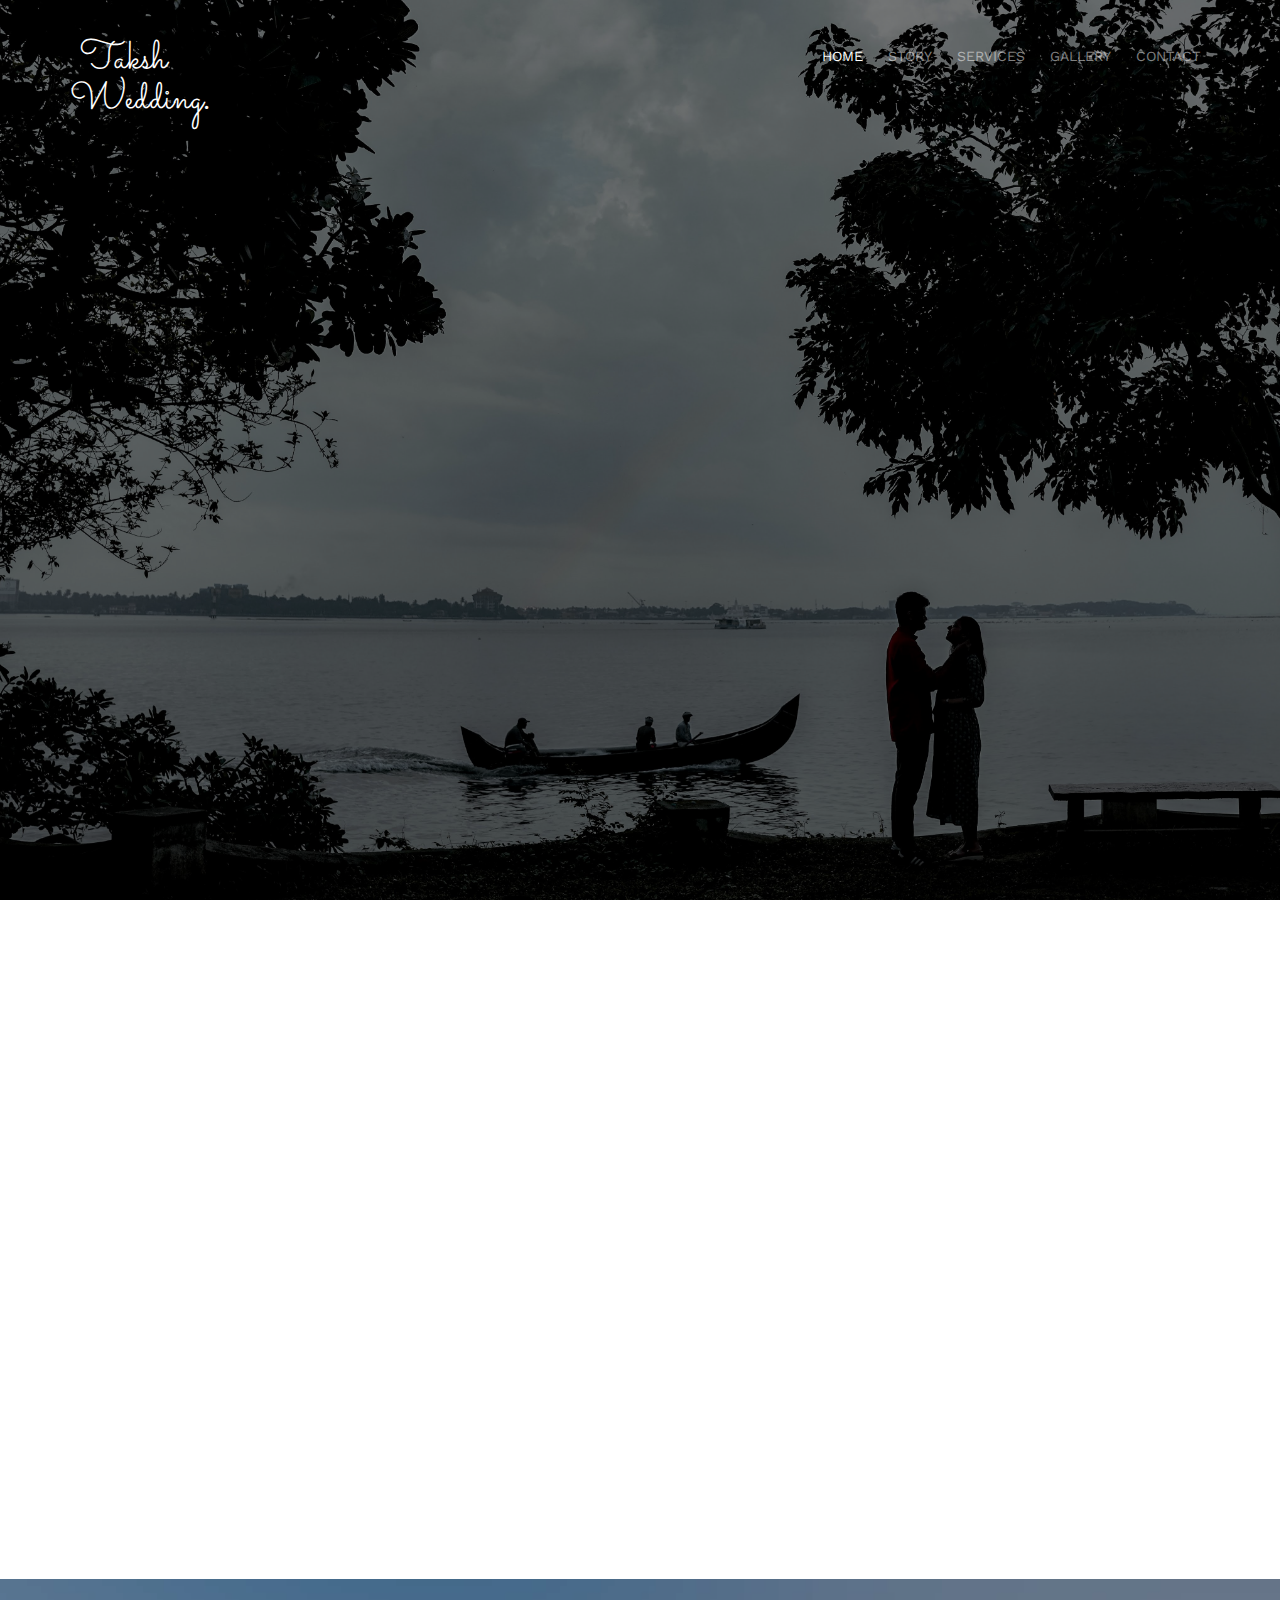
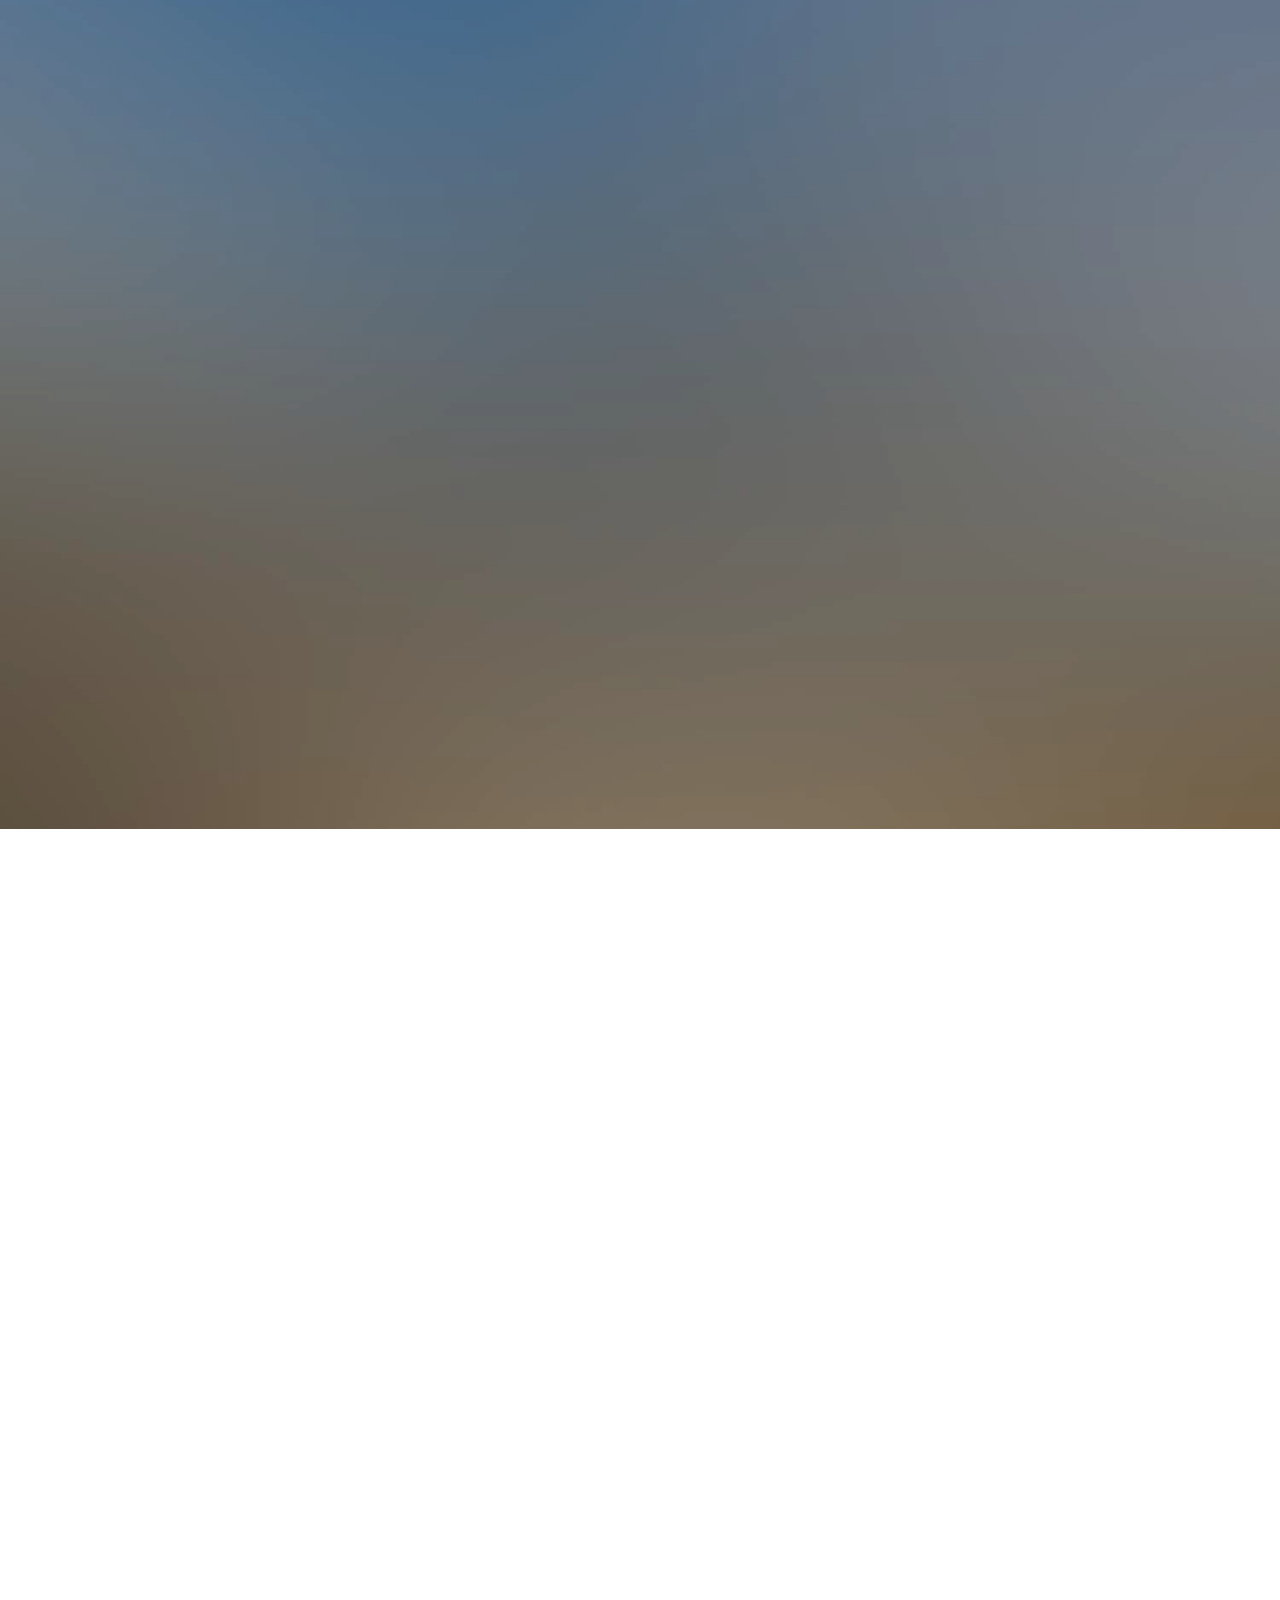
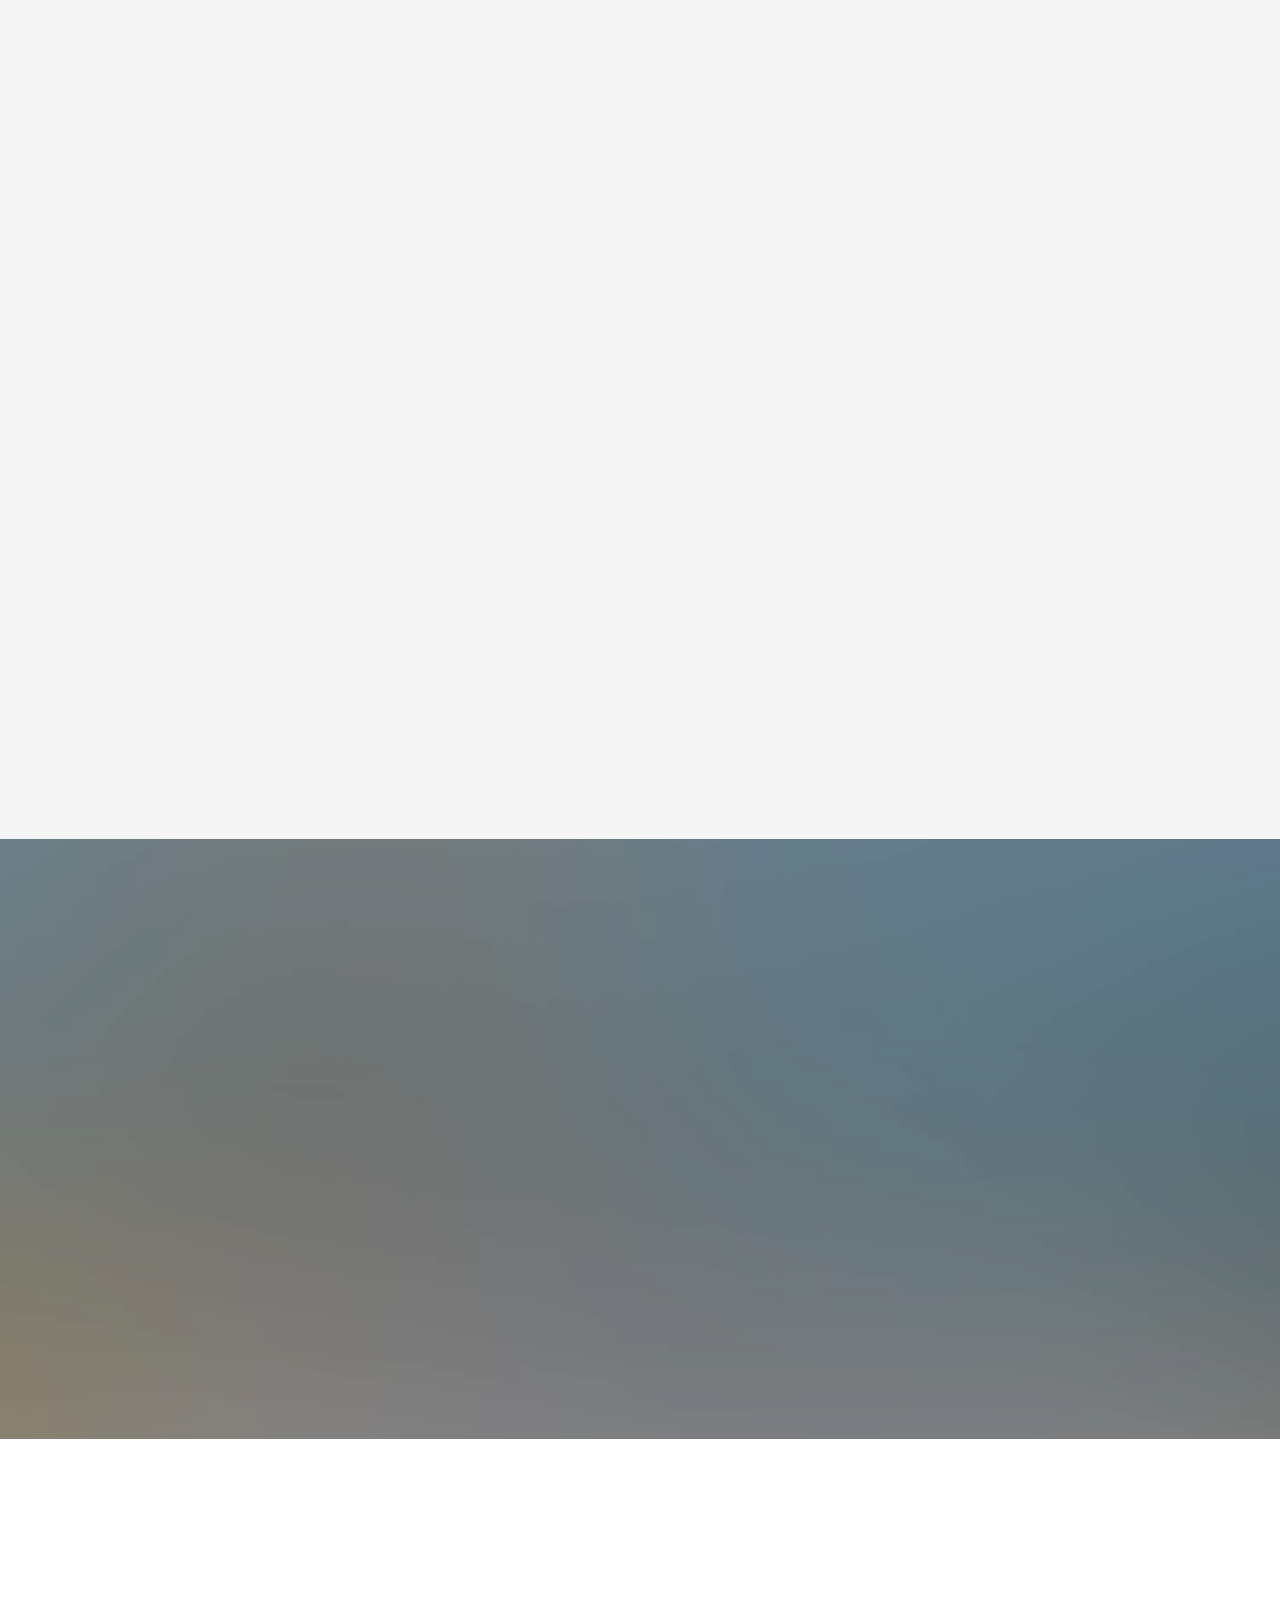
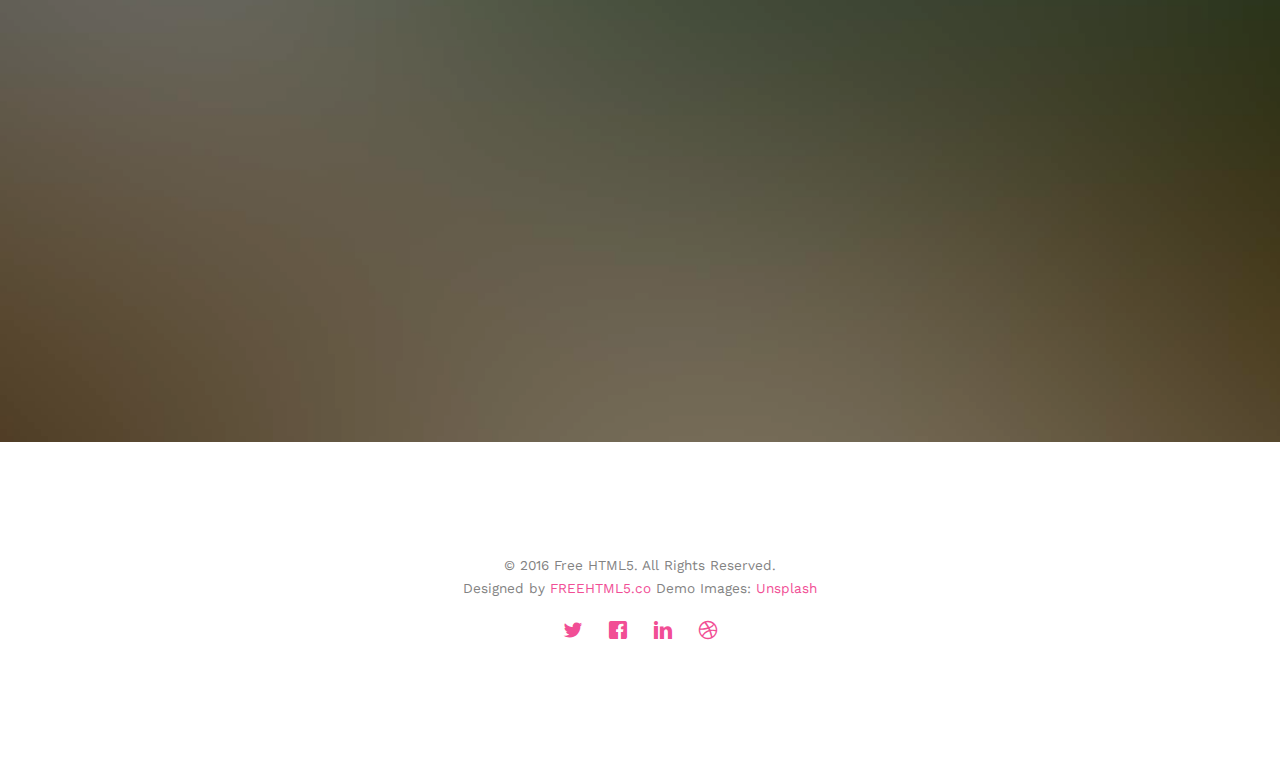
==== commit 83b0e58a: "Added background image for Home" ====
--- a/index.html
+++ b/index.html
@@ -6,7 +6,7 @@
 	<head>
 	<meta charset="utf-8">
 	<meta http-equiv="X-UA-Compatible" content="IE=edge">
-	<title>Wedding &mdash; 100% Free Fully Responsive HTML5 Template by FREEHTML5.co</title>
+	<title>Taksh Wedding</title>
 	<meta name="viewport" content="width=device-width, initial-scale=1">
 	<!-- <meta name="description" content="Developed by Akshay Menon" /> -->
 	<!-- <meta name="keywords" content="free html5, free template, free bootstrap, html5, css3, mobile first, responsive" /> -->
@@ -92,7 +92,7 @@
 		</div>
 	</nav>
 
-	<header id="fh5co-header" class="fh5co-cover" role="banner" style="background-image:url(images/img_bg_2.jpg);" data-stellar-background-ratio="0.5">
+	<header id="fh5co-header" class="fh5co-cover" role="banner" style="background-image:url(images/bg_1.jpg);" data-stellar-background-ratio="0.5">
 		<div class="overlay"></div>
 		<div class="container">
 			<div class="row">
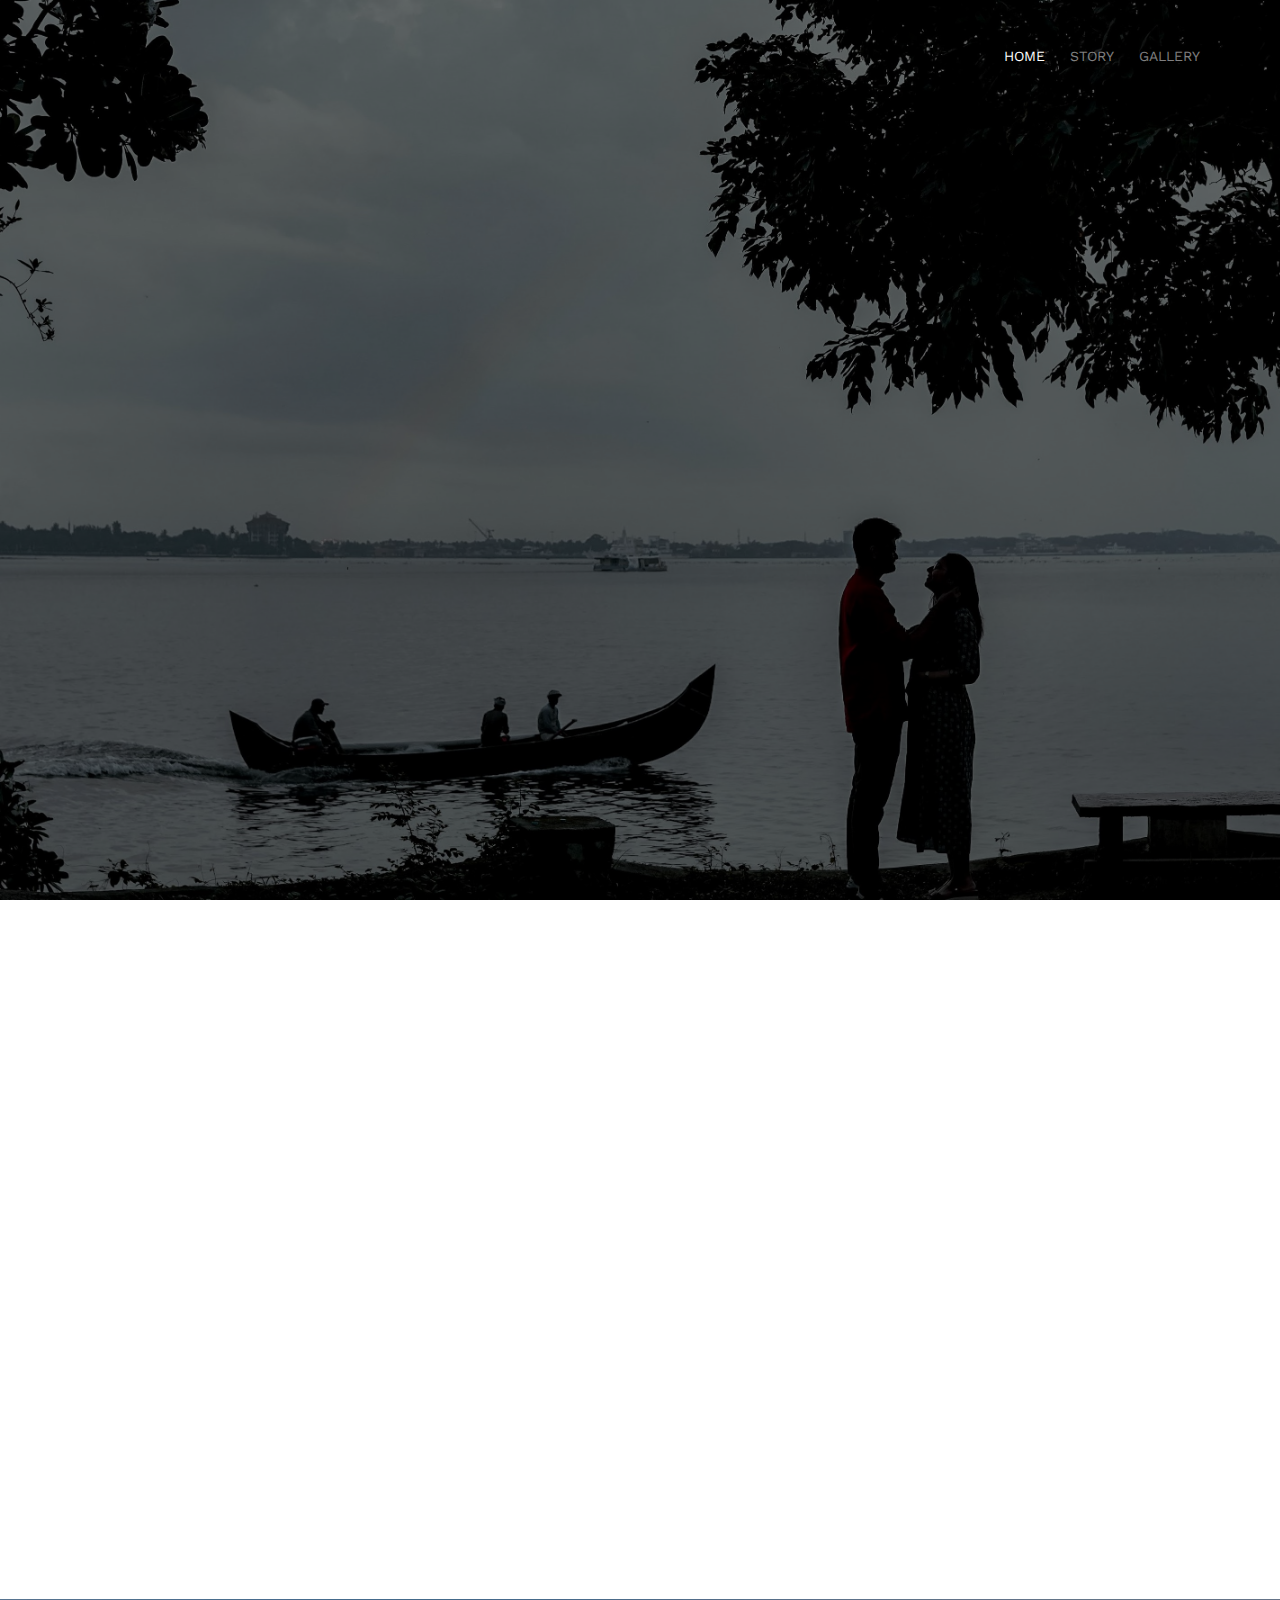
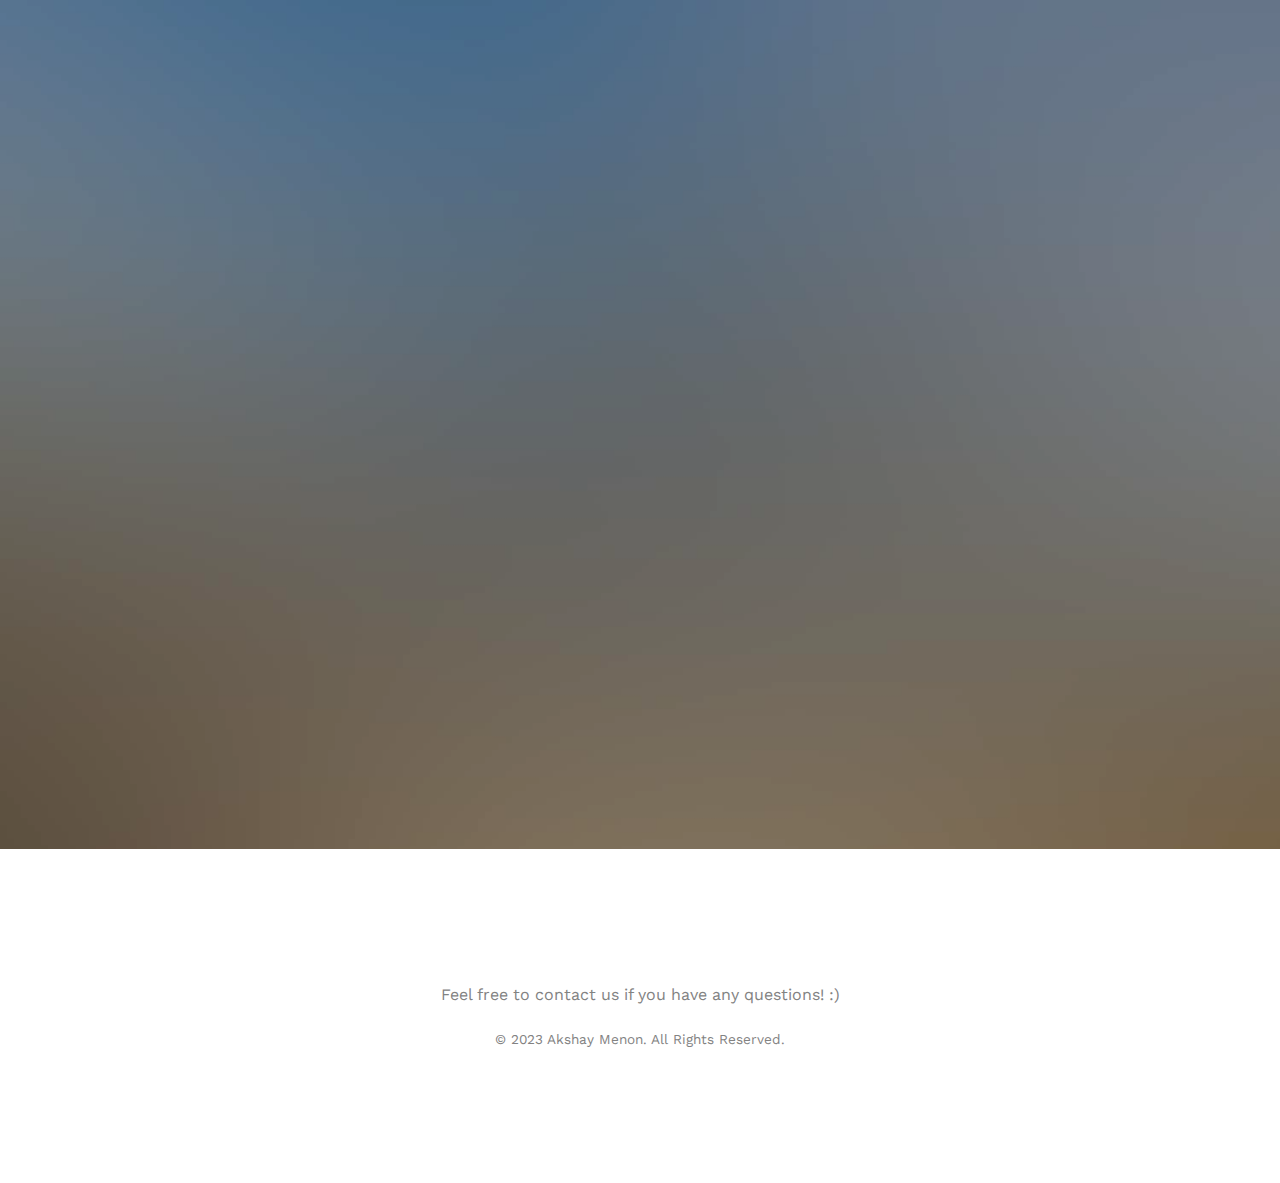
==== commit ee30e201: "Edited Home page" ====
--- a/index.html
+++ b/index.html
@@ -2,8 +2,10 @@
 <!--[if lt IE 7]>      <html class="no-js lt-ie9 lt-ie8 lt-ie7"> <![endif]-->
 <!--[if IE 7]>         <html class="no-js lt-ie9 lt-ie8"> <![endif]-->
 <!--[if IE 8]>         <html class="no-js lt-ie9"> <![endif]-->
-<!--[if gt IE 8]><!--> <html class="no-js"> <!--<![endif]-->
-	<head>
+<!--[if gt IE 8]><!-->
+<html class="no-js"> <!--<![endif]-->
+
+<head>
 	<meta charset="utf-8">
 	<meta http-equiv="X-UA-Compatible" content="IE=edge">
 	<title>Taksh Wedding</title>
@@ -12,20 +14,21 @@
 	<!-- <meta name="keywords" content="free html5, free template, free bootstrap, html5, css3, mobile first, responsive" /> -->
 	<meta name="author" content="Akshay Menon" />
 
-  	<!-- Facebook and Twitter integration -->
-	<meta property="og:title" content=""/>
-	<meta property="og:image" content=""/>
-	<meta property="og:url" content=""/>
-	<meta property="og:site_name" content=""/>
-	<meta property="og:description" content=""/>
+	<!-- Facebook and Twitter integration -->
+	<meta property="og:title" content="" />
+	<meta property="og:image" content="" />
+	<meta property="og:url" content="" />
+	<meta property="og:site_name" content="" />
+	<meta property="og:description" content="" />
 	<meta name="twitter:title" content="" />
 	<meta name="twitter:image" content="" />
 	<meta name="twitter:url" content="" />
 	<meta name="twitter:card" content="" />
 
-	<link href='https://fonts.googleapis.com/css?family=Work+Sans:400,300,600,400italic,700' rel='stylesheet' type='text/css'>
+	<link href='https://fonts.googleapis.com/css?family=Work+Sans:400,300,600,400italic,700' rel='stylesheet'
+		type='text/css'>
 	<link href="https://fonts.googleapis.com/css?family=Sacramento" rel="stylesheet">
-	
+
 	<!-- Animate.css -->
 	<link rel="stylesheet" href="css/animate.css">
 	<!-- Icomoon Icon Fonts-->
@@ -50,64 +53,72 @@
 	<script src="js/respond.min.js"></script>
 	<![endif]-->
 
-	</head>
-	<body>
-		
+</head>
+
+<body>
+
 	<div class="fh5co-loader"></div>
-	
+
 	<div id="page">
-	<nav class="fh5co-nav" role="navigation">
-		<div class="container">
-			<div class="row">
-				<div class="col-xs-2">
-					<div id="fh5co-logo"><a href="index.html">Taksh Wedding<strong>.</strong></a></div>
-				</div>
-				<div class="col-xs-10 text-right menu-1">
-					<ul>
-						<li class="active"><a href="index.html">Home</a></li>
-						<li><a href="about.html">Story</a></li>
-						<li class="has-dropdown">
-							<a href="services.html">Services</a>
-							<ul class="dropdown">
-								<li><a href="#">Web Design</a></li>
-								<li><a href="#">eCommerce</a></li>
-								<li><a href="#">Branding</a></li>
-								<li><a href="#">API</a></li>
-							</ul>
-						</li>
-						<li class="has-dropdown">
-							<a href="gallery.html">Gallery</a>
-							<ul class="dropdown">
-								<li><a href="#">HTML5</a></li>
-								<li><a href="#">CSS3</a></li>
-								<li><a href="#">Sass</a></li>
-								<li><a href="#">jQuery</a></li>
-							</ul>
-						</li>
-						<li><a href="contact.html">Contact</a></li>
-					</ul>
-				</div>
-			</div>
-			
-		</div>
-	</nav>
-
-	<header id="fh5co-header" class="fh5co-cover" role="banner" style="background-image:url(images/bg_1.jpg);" data-stellar-background-ratio="0.5">
-		<div class="overlay"></div>
-		<div class="container">
-			<div class="row">
-				<div class="col-md-8 col-md-offset-2 text-center">
-					<div class="display-t">
-						<div class="display-tc animate-box" data-animate-effect="fadeIn">
-							<h1>Akshay &amp; Tandrima</h1>
-							<h2>We Are Getting Married</h2>
-							<div class="simply-countdown simply-countdown-one"></div>
-							<p><a href="#" class="btn btn-default btn-sm">Save the date</a></p>
-						</div>
-					</div>
-				</div>
-			</div>
-		</div>
+		<nav class="fh5co-nav" role="navigation">
+			<div class="container">
+				<div class="row">
+					<div class="col-xs-2">
+						<!-- <div id="fh5co-logo"><a href="index.html">Taksh Wedding<strong>.</strong></a></div> -->
+					</div>
+					<div class="col-xs-10 text-right menu-1">
+						<ul>
+							<li class="active"><a href="index.html">Home</a></li>
+							<li><a href="about.html">Story</a></li>
+							<!-- <li class="has-dropdown">
+								<a href="services.html">Services</a>
+								<ul class="dropdown">
+									<li><a href="#">Web Design</a></li>
+									<li><a href="#">eCommerce</a></li>
+									<li><a href="#">Branding</a></li>
+									<li><a href="#">API</a></li>
+								</ul>
+							</li> -->
+							<li class="has-dropdown">
+								<a href="gallery.html">Gallery</a>
+								<ul class="dropdown">
+									<li><a href="#">Pre-Wedding</a></li>
+									<li><a href="#">Over the years</a></li>
+									<!-- <li><a href="#">Sass</a></li> -->
+									<!-- <li><a href="#">jQuery</a></li> -->
+								</ul>
+							</li>
+							<!-- <li><a href="contact.html">Contact</a></li> -->
+						</ul>
+					</div>
+				</div>
+
+			</div>
+		</nav>
+
+		<header id="fh5co-header" class="fh5co-cover" role="banner" style="background-image:url(images/bg_1.jpg);"
+			data-stellar-background-ratio="0.5">
+			<div class="overlay"></div>
+			<div class="container">
+				<div class="row">
+					<div class="col-md-8 col-md-offset-2 text-center">
+						<div class="display-t">
+							<div class="display-tc animate-box" data-animate-effect="fadeIn">
+								<h1>Akshay &amp; Tandrima</h1>
+								<h2>We Are Getting Married</h2>
+								<div class="simply-countdown simply-countdown-one"></div>
+								<p>
+									<a href="#" class="btn btn-default btn-sm">Save the date
+									</a>
+								</p>
+							</div>
+						</div>
+						</p>
+					</div>
+				</div>
+			</div>
+	</div>
+	</div>
 	</header>
 
 	<div id="fh5co-couple">
@@ -115,7 +126,7 @@
 			<div class="row">
 				<div class="col-md-8 col-md-offset-2 text-center fh5co-heading animate-box">
 					<h2>Hello!</h2>
-					<h3>February 4th and February 11th, 2024</h3>
+					<h3>February 3rd and February 11th, 2024</h3>
 					<p>We invite you to celebrate our wedding</p>
 				</div>
 			</div>
@@ -126,7 +137,8 @@
 					</div>
 					<div class="desc-groom">
 						<h3>Akshay Menon</h3>
-						<p>Far far away, behind the word mountains, far from the countries Vokalia and Consonantia, there live the blind texts. Separated they live in Bookmarksgrove</p>
+						<p>Far far away, behind the word mountains, far from the countries Vokalia and Consonantia,
+							there live the blind texts. Separated they live in Bookmarksgrove</p>
 					</div>
 				</div>
 				<p class="heart text-center"><i class="icon-heart2"></i></p>
@@ -136,7 +148,8 @@
 					</div>
 					<div class="desc-bride">
 						<h3>Tandrima Bhattacharjee</h3>
-						<p>Far far away, behind the word mountains, far from the countries Vokalia and Consonantia, there live the blind texts. Separated they live in Bookmarksgrove</p>
+						<p>Far far away, behind the word mountains, far from the countries Vokalia and Consonantia,
+							there live the blind texts. Separated they live in Bookmarksgrove</p>
 					</div>
 				</div>
 			</div>
@@ -166,11 +179,26 @@
 									</div>
 									<div class="event-col">
 										<i class="icon-calendar"></i>
-										<span>Sunday 4</span>
+										<span>Saturday 3</span>
 										<span>February, 2024</span>
 									</div>
 									<p>Kolkata</p>
-									<p>Far far away, behind the word mountains, far from the countries Vokalia and Consonantia, there live the blind texts. Separated they live in Bookmarksgrove right at the coast of the Semantics, a large language ocean.</p>
+									<button id="googleCalendarBtn" class="btn btn-default btn-sm"
+										onclick="redirectToGoogleCalendar('Kolkata')">
+										<img src="images/icons/google-calendar.png" alt="Google Calendar"
+											class="calendar-icon">
+										Google Calendar
+									</button>
+									<button id="appleCalendarBtn" class="btn btn-default btn-sm"
+										onclick="redirectToAppleCalendar('Kolkata')">
+										<img src="images/icons/apple-calendar.png" alt="Apple Calendar"
+											class="calendar-icon">
+										Apple Calendar
+									</button>
+									<p>Far far away, behind the word mountains, far from the countries Vokalia and
+										Consonantia, there live the blind texts. Separated they live in
+										Bookmarksgrove right at the coast of the Semantics, a large language ocean.
+									</p>
 								</div>
 							</div>
 							<div class="col-md-6 col-sm-6 text-center">
@@ -187,7 +215,22 @@
 										<span>February, 2024</span>
 									</div>
 									<p>Kochi</p>
-									<p>Far far away, behind the word mountains, far from the countries Vokalia and Consonantia, there live the blind texts. Separated they live in Bookmarksgrove right at the coast of the Semantics, a large language ocean.</p>
+									<button id="googleCalendarBtn" class="btn btn-default btn-sm"
+										onclick="redirectToGoogleCalendar('Kochi')">
+										<img src="images/icons/google-calendar.png" alt="Google Calendar"
+											class="calendar-icon">
+										Google Calendar
+									</button>
+									<button id="appleCalendarBtn" class="btn btn-default btn-sm"
+										onclick="redirectToAppleCalendar('Kochi')">
+										<img src="images/icons/apple-calendar.png" alt="Apple Calendar"
+											class="calendar-icon">
+										Apple Calendar
+									</button>
+									<p>Far far away, behind the word mountains, far from the countries Vokalia and
+										Consonantia, there live the blind texts. Separated they live in
+										Bookmarksgrove right at the coast of the Semantics, a large language ocean.
+									</p>
 								</div>
 							</div>
 						</div>
@@ -197,13 +240,14 @@
 		</div>
 	</div>
 
-	<div id="fh5co-couple-story">
+	<!-- <div id="fh5co-couple-story">
 		<div class="container">
 			<div class="row">
 				<div class="col-md-8 col-md-offset-2 text-center fh5co-heading animate-box">
 					<span>We Love Each Other</span>
 					<h2>Our Story</h2>
-					<p>Far far away, behind the word mountains, far from the countries Vokalia and Consonantia, there live the blind texts.</p>
+					<p>Far far away, behind the word mountains, far from the countries Vokalia and Consonantia,
+						there live the blind texts.</p>
 				</div>
 			</div>
 			<div class="row">
@@ -217,7 +261,10 @@
 									<span class="date">December 25, 2015</span>
 								</div>
 								<div class="timeline-body">
-									<p>Far far away, behind the word mountains, far from the countries Vokalia and Consonantia, there live the blind texts. Separated they live in Bookmarksgrove right at the coast of the Semantics, a large language ocean.</p>
+									<p>Far far away, behind the word mountains, far from the countries Vokalia and
+										Consonantia, there live the blind texts. Separated they live in
+										Bookmarksgrove right at the coast of the Semantics, a large language ocean.
+									</p>
 								</div>
 							</div>
 						</li>
@@ -229,7 +276,10 @@
 									<span class="date">December 28, 2015</span>
 								</div>
 								<div class="timeline-body">
-									<p>Far far away, behind the word mountains, far from the countries Vokalia and Consonantia, there live the blind texts. Separated they live in Bookmarksgrove right at the coast of the Semantics, a large language ocean.</p>
+									<p>Far far away, behind the word mountains, far from the countries Vokalia and
+										Consonantia, there live the blind texts. Separated they live in
+										Bookmarksgrove right at the coast of the Semantics, a large language ocean.
+									</p>
 								</div>
 							</div>
 						</li>
@@ -241,65 +291,74 @@
 									<span class="date">January 1, 2016</span>
 								</div>
 								<div class="timeline-body">
-									<p>Far far away, behind the word mountains, far from the countries Vokalia and Consonantia, there live the blind texts. Separated they live in Bookmarksgrove right at the coast of the Semantics, a large language ocean.</p>
-								</div>
-							</div>
-						</li>
-			    	</ul>
-				</div>
-			</div>
-		</div>
-	</div>
-
-	<div id="fh5co-gallery" class="fh5co-section-gray">
+									<p>Far far away, behind the word mountains, far from the countries Vokalia and
+										Consonantia, there live the blind texts. Separated they live in
+										Bookmarksgrove right at the coast of the Semantics, a large language ocean.
+									</p>
+								</div>
+							</div>
+						</li>
+					</ul>
+				</div>
+			</div>
+		</div>
+	</div> -->
+
+	<!-- <div id="fh5co-gallery" class="fh5co-section-gray">
 		<div class="container">
 			<div class="row">
 				<div class="col-md-8 col-md-offset-2 text-center fh5co-heading animate-box">
 					<span>Our Memories</span>
 					<h2>Wedding Gallery</h2>
-					<p>Far far away, behind the word mountains, far from the countries Vokalia and Consonantia, there live the blind texts.</p>
+					<p>Far far away, behind the word mountains, far from the countries Vokalia and Consonantia,
+						there live the blind texts.</p>
 				</div>
 			</div>
 			<div class="row row-bottom-padded-md">
 				<div class="col-md-12">
 					<ul id="fh5co-gallery-list">
-						
-						<li class="one-third animate-box" data-animate-effect="fadeIn" style="background-image: url(images/gallery-1.jpg); "> 
-						<a href="images/gallery-1.jpg">
-							<div class="case-studies-summary">
-								<span>14 Photos</span>
-								<h2>Two Glas of Juice</h2>
-							</div>
-						</a>
-					</li>
-					<li class="one-third animate-box" data-animate-effect="fadeIn" style="background-image: url(images/gallery-2.jpg); ">
-						<a href="#" class="color-2">
-							<div class="case-studies-summary">
-								<span>30 Photos</span>
-								<h2>Timer starts now!</h2>
-							</div>
-						</a>
-					</li>
-
-
-					<li class="one-third animate-box" data-animate-effect="fadeIn" style="background-image: url(images/gallery-3.jpg); ">
-						<a href="#" class="color-3">
-							<div class="case-studies-summary">
-								<span>90 Photos</span>
-								<h2>Beautiful sunset</h2>
-							</div>
-						</a>
-					</li>
-					<li class="one-third animate-box" data-animate-effect="fadeIn" style="background-image: url(images/gallery-4.jpg); ">
-						<a href="#" class="color-4">
-							<div class="case-studies-summary">
-								<span>12 Photos</span>
-								<h2>Company's Conference Room</h2>
-							</div>
-						</a>
-					</li>
-
-						<li class="one-third animate-box" data-animate-effect="fadeIn" style="background-image: url(images/gallery-5.jpg); ">
+
+						<li class="one-third animate-box" data-animate-effect="fadeIn"
+							style="background-image: url(images/gallery-1.jpg); ">
+							<a href="images/gallery-1.jpg">
+								<div class="case-studies-summary">
+									<span>14 Photos</span>
+									<h2>Two Glas of Juice</h2>
+								</div>
+							</a>
+						</li>
+						<li class="one-third animate-box" data-animate-effect="fadeIn"
+							style="background-image: url(images/gallery-2.jpg); ">
+							<a href="#" class="color-2">
+								<div class="case-studies-summary">
+									<span>30 Photos</span>
+									<h2>Timer starts now!</h2>
+								</div>
+							</a>
+						</li>
+
+
+						<li class="one-third animate-box" data-animate-effect="fadeIn"
+							style="background-image: url(images/gallery-3.jpg); ">
+							<a href="#" class="color-3">
+								<div class="case-studies-summary">
+									<span>90 Photos</span>
+									<h2>Beautiful sunset</h2>
+								</div>
+							</a>
+						</li>
+						<li class="one-third animate-box" data-animate-effect="fadeIn"
+							style="background-image: url(images/gallery-4.jpg); ">
+							<a href="#" class="color-4">
+								<div class="case-studies-summary">
+									<span>12 Photos</span>
+									<h2>Company's Conference Room</h2>
+								</div>
+							</a>
+						</li>
+
+						<li class="one-third animate-box" data-animate-effect="fadeIn"
+							style="background-image: url(images/gallery-5.jpg); ">
 							<a href="#" class="color-3">
 								<div class="case-studies-summary">
 									<span>50 Photos</span>
@@ -307,7 +366,8 @@
 								</div>
 							</a>
 						</li>
-						<li class="one-third animate-box" data-animate-effect="fadeIn" style="background-image: url(images/gallery-6.jpg); ">
+						<li class="one-third animate-box" data-animate-effect="fadeIn"
+							style="background-image: url(images/gallery-6.jpg); ">
 							<a href="#" class="color-4">
 								<div class="case-studies-summary">
 									<span>45 Photos</span>
@@ -316,7 +376,8 @@
 							</a>
 						</li>
 
-						<li class="one-third animate-box" data-animate-effect="fadeIn" style="background-image: url(images/gallery-7.jpg); ">
+						<li class="one-third animate-box" data-animate-effect="fadeIn"
+							style="background-image: url(images/gallery-7.jpg); ">
 							<a href="#" class="color-4">
 								<div class="case-studies-summary">
 									<span>35 Photos</span>
@@ -325,7 +386,8 @@
 							</a>
 						</li>
 
-						<li class="one-third animate-box" data-animate-effect="fadeIn" style="background-image: url(images/gallery-8.jpg); "> 
+						<li class="one-third animate-box" data-animate-effect="fadeIn"
+							style="background-image: url(images/gallery-8.jpg); ">
 							<a href="#" class="color-5">
 								<div class="case-studies-summary">
 									<span>90 Photos</span>
@@ -333,7 +395,8 @@
 								</div>
 							</a>
 						</li>
-						<li class="one-third animate-box" data-animate-effect="fadeIn" style="background-image: url(images/gallery-9.jpg); ">
+						<li class="one-third animate-box" data-animate-effect="fadeIn"
+							style="background-image: url(images/gallery-9.jpg); ">
 							<a href="#" class="color-6">
 								<div class="case-studies-summary">
 									<span>56 Photos</span>
@@ -341,13 +404,13 @@
 								</div>
 							</a>
 						</li>
-					</ul>		
-				</div>
-			</div>
-		</div>
-	</div>
-
-	<div id="fh5co-counter" class="fh5co-bg fh5co-counter" style="background-image:url(images/img_bg_5.jpg);">
+					</ul>
+				</div>
+			</div>
+		</div>
+	</div> -->
+
+	<!-- <div id="fh5co-counter" class="fh5co-bg fh5co-counter" style="background-image:url(images/img_bg_5.jpg);">
 		<div class="overlay"></div>
 		<div class="container">
 			<div class="row">
@@ -359,7 +422,8 @@
 									<i class="icon-users"></i>
 								</span>
 
-								<span class="counter js-counter" data-from="0" data-to="500" data-speed="5000" data-refresh-interval="50">1</span>
+								<span class="counter js-counter" data-from="0" data-to="500" data-speed="5000"
+									data-refresh-interval="50">1</span>
 								<span class="counter-label">Estimated Guest</span>
 
 							</div>
@@ -370,7 +434,8 @@
 									<i class="icon-user"></i>
 								</span>
 
-								<span class="counter js-counter" data-from="0" data-to="1000" data-speed="5000" data-refresh-interval="50">1</span>
+								<span class="counter js-counter" data-from="0" data-to="1000" data-speed="5000"
+									data-refresh-interval="50">1</span>
 								<span class="counter-label">We Catter</span>
 							</div>
 						</div>
@@ -379,7 +444,8 @@
 								<span class="icon">
 									<i class="icon-calendar"></i>
 								</span>
-								<span class="counter js-counter" data-from="0" data-to="402" data-speed="5000" data-refresh-interval="50">1</span>
+								<span class="counter js-counter" data-from="0" data-to="402" data-speed="5000"
+									data-refresh-interval="50">1</span>
 								<span class="counter-label">Events Done</span>
 							</div>
 						</div>
@@ -389,7 +455,8 @@
 									<i class="icon-clock"></i>
 								</span>
 
-								<span class="counter js-counter" data-from="0" data-to="2345" data-speed="5000" data-refresh-interval="50">1</span>
+								<span class="counter js-counter" data-from="0" data-to="2345" data-speed="5000"
+									data-refresh-interval="50">1</span>
 								<span class="counter-label">Hours Spent</span>
 
 							</div>
@@ -398,9 +465,9 @@
 				</div>
 			</div>
 		</div>
-	</div>
-
-	<div id="fh5co-testimonial">
+	</div> -->
+
+	<!-- <div id="fh5co-testimonial">
 		<div class="container">
 			<div class="row">
 				<div class="row animate-box">
@@ -420,7 +487,9 @@
 										</figure>
 										<span>John Doe, via <a href="#" class="twitter">Twitter</a></span>
 										<blockquote>
-											<p>"Far far away, behind the word mountains, far from the countries Vokalia and Consonantia, there live the blind texts. Separated they live in Bookmarksgrove right at the coast of the Semantics"</p>
+											<p>"Far far away, behind the word mountains, far from the countries
+												Vokalia and Consonantia, there live the blind texts. Separated they
+												live in Bookmarksgrove right at the coast of the Semantics"</p>
 										</blockquote>
 									</div>
 								</div>
@@ -431,7 +500,9 @@
 										</figure>
 										<span>John Doe, via <a href="#" class="twitter">Twitter</a></span>
 										<blockquote>
-											<p>"Far far away, behind the word mountains, far from the countries Vokalia and Consonantia, at the coast of the Semantics, a large language ocean."</p>
+											<p>"Far far away, behind the word mountains, far from the countries
+												Vokalia and Consonantia, at the coast of the Semantics, a large
+												language ocean."</p>
 										</blockquote>
 									</div>
 								</div>
@@ -442,7 +513,9 @@
 										</figure>
 										<span>John Doe, via <a href="#" class="twitter">Twitter</a></span>
 										<blockquote>
-											<p>"Far far away, far from the countries Vokalia and Consonantia, there live the blind texts. Separated they live in Bookmarksgrove right at the coast of the Semantics, a large language ocean."</p>
+											<p>"Far far away, far from the countries Vokalia and Consonantia, there
+												live the blind texts. Separated they live in Bookmarksgrove right at
+												the coast of the Semantics, a large language ocean."</p>
 										</blockquote>
 									</div>
 								</div>
@@ -452,15 +525,16 @@
 				</div>
 			</div>
 		</div>
-	</div>
-
-	<div id="fh5co-services" class="fh5co-section-gray">
-		<div class="container">
-			
+	</div> -->
+
+	<!-- <div id="fh5co-services" class="fh5co-section-gray">
+		<div class="container">
+
 			<div class="row animate-box">
 				<div class="col-md-8 col-md-offset-2 text-center fh5co-heading">
 					<h2>We Offer Services</h2>
-					<p>Dignissimos asperiores vitae velit veniam totam fuga molestias accusamus alias autem provident. Odit ab aliquam dolor eius.</p>
+					<p>Dignissimos asperiores vitae velit veniam totam fuga molestias accusamus alias autem
+						provident. Odit ab aliquam dolor eius.</p>
 				</div>
 			</div>
 
@@ -472,7 +546,8 @@
 						</span>
 						<div class="feature-copy">
 							<h3>We Organized Events</h3>
-							<p>Facilis ipsum reprehenderit nemo molestias. Aut cum mollitia reprehenderit. Eos cumque dicta adipisci architecto culpa amet.</p>
+							<p>Facilis ipsum reprehenderit nemo molestias. Aut cum mollitia reprehenderit. Eos
+								cumque dicta adipisci architecto culpa amet.</p>
 						</div>
 					</div>
 
@@ -482,7 +557,8 @@
 						</span>
 						<div class="feature-copy">
 							<h3>Photoshoot</h3>
-							<p>Facilis ipsum reprehenderit nemo molestias. Aut cum mollitia reprehenderit. Eos cumque dicta adipisci architecto culpa amet.</p>
+							<p>Facilis ipsum reprehenderit nemo molestias. Aut cum mollitia reprehenderit. Eos
+								cumque dicta adipisci architecto culpa amet.</p>
 						</div>
 					</div>
 
@@ -492,7 +568,8 @@
 						</span>
 						<div class="feature-copy">
 							<h3>Video Editing</h3>
-							<p>Facilis ipsum reprehenderit nemo molestias. Aut cum mollitia reprehenderit. Eos cumque dicta adipisci architecto culpa amet.</p>
+							<p>Facilis ipsum reprehenderit nemo molestias. Aut cum mollitia reprehenderit. Eos
+								cumque dicta adipisci architecto culpa amet.</p>
 						</div>
 					</div>
 
@@ -500,18 +577,19 @@
 
 				<div class="col-md-6 animate-box">
 					<div class="fh5co-video fh5co-bg" style="background-image: url(images/img_bg_3.jpg); ">
-						<a href="https://vimeo.com/channels/staffpicks/93951774" class="popup-vimeo"><i class="icon-video2"></i></a>
+						<a href="https://vimeo.com/channels/staffpicks/93951774" class="popup-vimeo"><i
+								class="icon-video2"></i></a>
 						<div class="overlay"></div>
 					</div>
 				</div>
 			</div>
 
-			
-		</div>
-	</div>
-
-
-	<div id="fh5co-started" class="fh5co-bg" style="background-image:url(images/img_bg_4.jpg);">
+
+		</div>
+	</div> -->
+
+
+	<!-- <div id="fh5co-started" class="fh5co-bg" style="background-image:url(images/img_bg_4.jpg);">
 		<div class="overlay"></div>
 		<div class="container">
 			<div class="row animate-box">
@@ -542,25 +620,29 @@
 				</div>
 			</div>
 		</div>
-	</div>
+	</div> -->
 
 	<footer id="fh5co-footer" role="contentinfo">
 		<div class="container">
-
+			
 			<div class="row copyright">
 				<div class="col-md-12 text-center">
 					<p>
-						<small class="block">&copy; 2016 Free HTML5. All Rights Reserved.</small> 
-						<small class="block">Designed by <a href="http://freehtml5.co/" target="_blank">FREEHTML5.co</a> Demo Images: <a href="http://unsplash.co/" target="_blank">Unsplash</a></small>
+						<p>
+							Feel free to contact us if you have any questions! :)
+						</p>
+						<small class="block">&copy; 2023 Akshay Menon. All Rights Reserved.</small>
+						<!-- <small class="block">Designed by <a href="http://freehtml5.co/" target="_blank">FREEHTML5.co</a>
+							Demo Images: <a href="http://unsplash.co/" target="_blank">Unsplash</a></small> -->
 					</p>
-					<p>
-						<ul class="fh5co-social-icons">
-							<li><a href="#"><i class="icon-twitter"></i></a></li>
-							<li><a href="#"><i class="icon-facebook"></i></a></li>
-							<li><a href="#"><i class="icon-linkedin"></i></a></li>
-							<li><a href="#"><i class="icon-dribbble"></i></a></li>
-						</ul>
-					</p>
+					<!-- <p>
+					<ul class="fh5co-social-icons">
+						<li><a href="#"><i class="icon-twitter"></i></a></li>
+						<li><a href="#"><i class="icon-facebook"></i></a></li>
+						<li><a href="#"><i class="icon-linkedin"></i></a></li>
+						<li><a href="#"><i class="icon-dribbble"></i></a></li>
+					</ul>
+					</p> -->
 				</div>
 			</div>
 
@@ -571,7 +653,7 @@
 	<div class="gototop js-top">
 		<a href="#" class="js-gotop"><i class="icon-arrow-up"></i></a>
 	</div>
-	
+
 	<!-- jQuery -->
 	<script src="js/jquery.min.js"></script>
 	<!-- jQuery Easing -->
@@ -597,31 +679,93 @@
 	<script src="js/main.js"></script>
 
 	<script>
-    var d = new Date(new Date().getTime() + 200 * 120 * 120 * 2000);
-
-    // default example
-    // simplyCountdown('.simply-countdown-one', {
-    //     year: d.getFullYear(),
-    //     month: d.getMonth() + 1,
-    //     day: d.getDate()
-    // });
-
-	// default example
-    simplyCountdown('.simply-countdown-one', {
-        year: 2024,
-        month: 2,
-        day: 3
-    });
-
-    //jQuery example
-    $('#simply-countdown-losange').simplyCountdown({
-        year: d.getFullYear(),
-        month: d.getMonth() + 1,
-        day: d.getDate(),
-        enableUtc: false
-    });
-</script>
-
-	</body>
-</html>
-
+		var d = new Date(new Date().getTime() + 200 * 120 * 120 * 2000);
+
+		// default example
+		// simplyCountdown('.simply-countdown-one', {
+		//     year: d.getFullYear(),
+		//     month: d.getMonth() + 1,
+		//     day: d.getDate()
+		// });
+
+		// default example
+		simplyCountdown('.simply-countdown-one', {
+			year: 2024,
+			month: 2,
+			day: 3
+		});
+
+		//jQuery example
+		$('#simply-countdown-losange').simplyCountdown({
+			year: d.getFullYear(),
+			month: d.getMonth() + 1,
+			day: d.getDate(),
+			enableUtc: false
+		});
+
+	</script>
+
+	<script>
+		function openCalendarPopup() {
+			var modal = document.getElementById("calendarModal");
+			modal.style.display = "block";
+		}
+
+		function redirectToGoogleCalendar(location) {
+			console.log(location);
+			if (location == 'Kolkata'){
+				var eventDetails = getKolkataEventDetails(); // Implement the function to get event details
+			}
+			else if (location == 'Kochi'){
+				var eventDetails = getKochiEventDetails(); // Implement the function to get event details
+			}
+			var googleCalendarUrl = "https://www.google.com/calendar/render?action=TEMPLATE&" + eventDetails;
+			window.open(googleCalendarUrl);
+		}
+
+		function redirectToAppleCalendar(location) {
+			if (location == 'Kolkata'){
+				var eventDetails = getKolkataEventDetails(); // Implement the function to get event details
+			}
+			else if (location == 'Kochi'){
+				var eventDetails = getKochiEventDetails(); // Implement the function to get event details
+			}
+			var appleCalendarUrl = "data:text/calendar;charset=utf-8," + encodeURIComponent(eventDetails);
+			window.open(appleCalendarUrl);
+		}
+	</script>
+
+	<script>
+		function getKolkataEventDetails() {
+			var eventTitle = "Tandrima & Akshay Wedding";
+			var eventLocation = "Portland Park, Alipore, Kolkata, India";
+			var eventStartDate = "20240203";
+			var eventEndDate = "20240203";
+			var eventStartTime = "17:00:00";
+			var eventEndTime = "21:00:00";
+
+			var eventDetails = "text=" + encodeURIComponent(eventTitle);
+			eventDetails += "&location=" + encodeURIComponent(eventLocation);
+			eventDetails += "&dates=" + encodeURIComponent(eventStartDate + "T" + eventStartTime + "/" + eventEndDate + "T" + eventEndTime);
+
+			return eventDetails;
+		}
+		function getKochiEventDetails() {
+			var eventTitle = "Tandrima & Akshay Wedding";
+			var eventLocation = "Sree Gokulam Convention Center, Kaloor, Kochi, India";
+			var eventStartDate = "20240211";
+			var eventEndDate = "20240211";
+			var eventStartTime = "10:00:00";
+			var eventEndTime = "14:00:00";
+
+			var eventDetails = "text=" + encodeURIComponent(eventTitle);
+			eventDetails += "&location=" + encodeURIComponent(eventLocation);
+			eventDetails += "&dates=" + encodeURIComponent(eventStartDate + "T" + eventStartTime + "/" + eventEndDate + "T" + eventEndTime);
+
+			return eventDetails;
+		}
+	</script>
+
+</body>
+
+</html>--- a/css/style.css
+++ b/css/style.css
@@ -1840,4 +1840,35 @@
   opacity: 0;
 }
 
+/* CSS for the calendar buttons */
+.calendar-icon {
+	width: 20px;
+	height: 20px;
+	vertical-align: middle;
+	margin-right: 5px;
+}
+
+#googleCalendarBtn {
+	background-color: #4285F4;
+	color: #fff;
+	border: none;
+	padding: 10px 15px;
+	border-radius: 4px;
+	/* cursor: pointer; */
+}
+
+#appleCalendarBtn {
+	background-color: #000;
+	color: #fff;
+	border: none;
+	padding: 10px 15px;
+	border-radius: 4px;
+	/* cursor: pointer; */
+}
+
+#googleCalendarBtn:hover,
+#appleCalendarBtn:hover {
+	opacity: 0.8;
+}
+
 /*# sourceMappingURL=style.css.map */
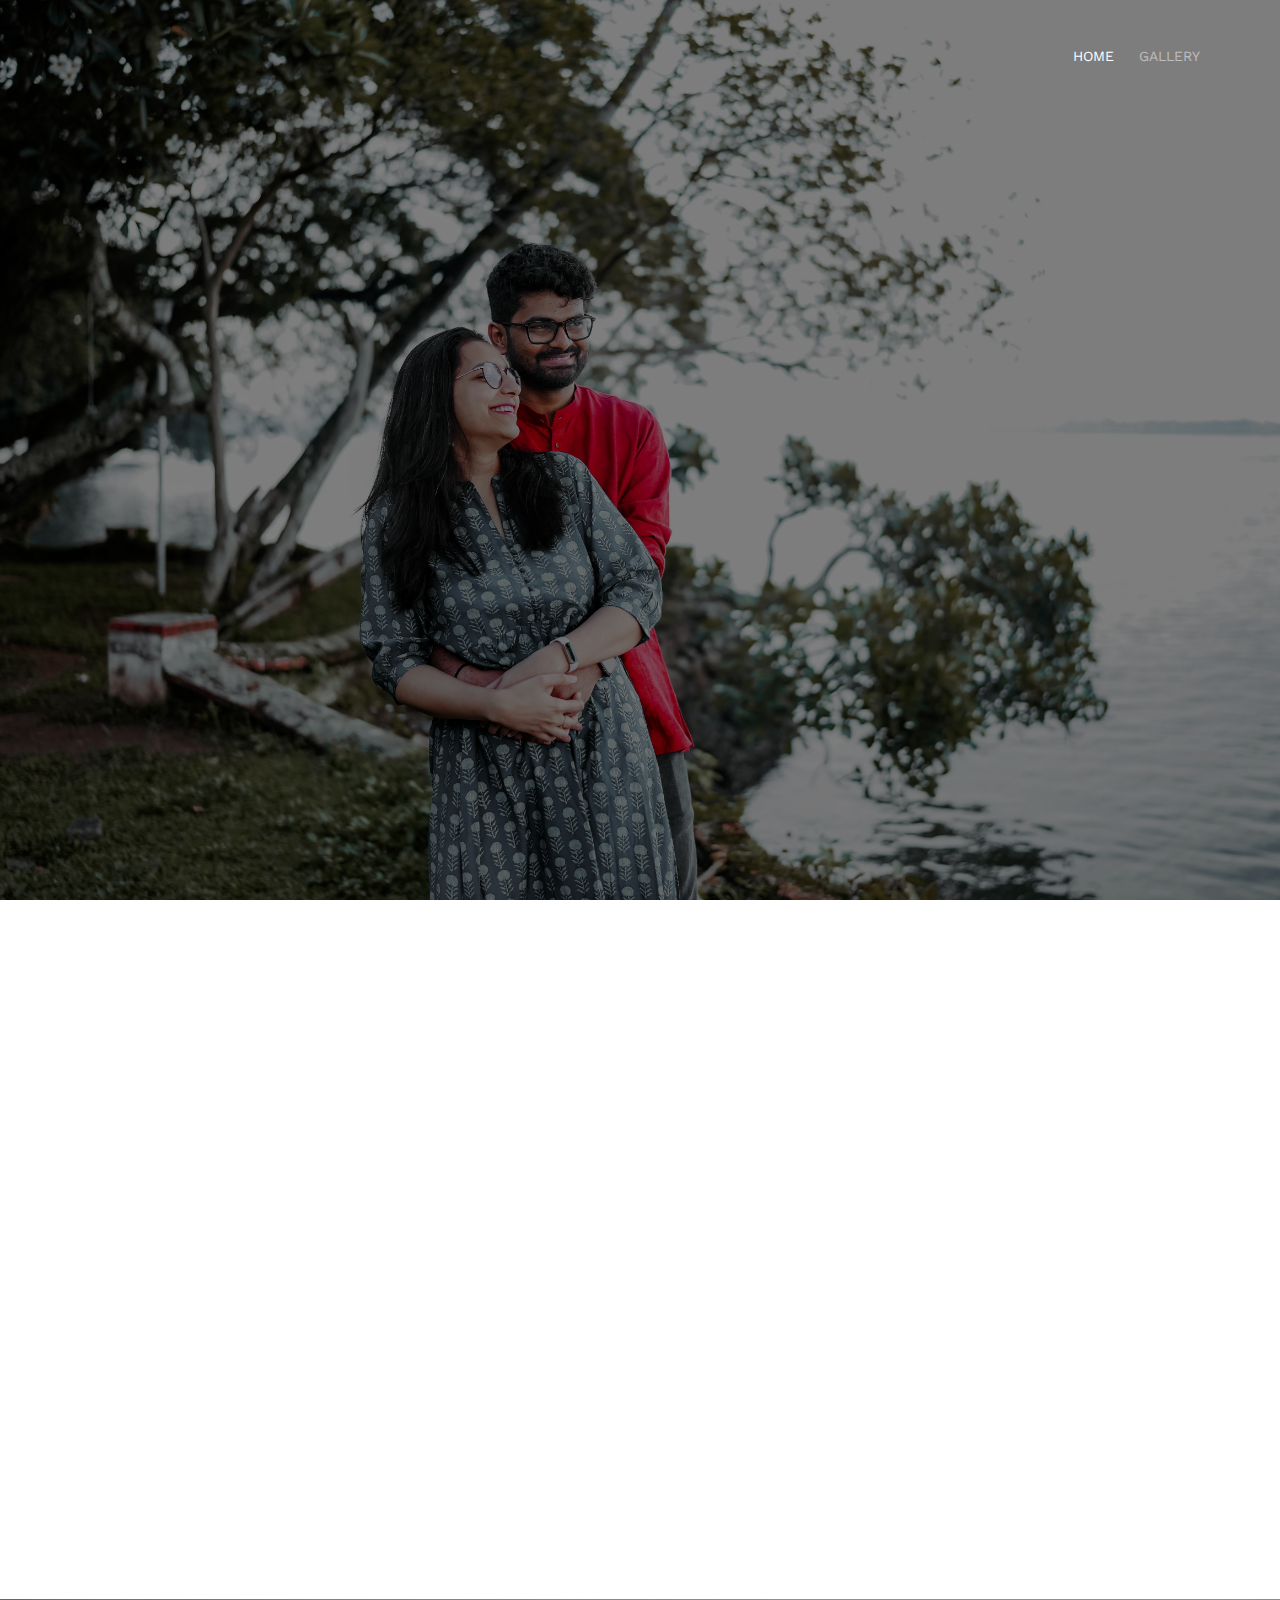
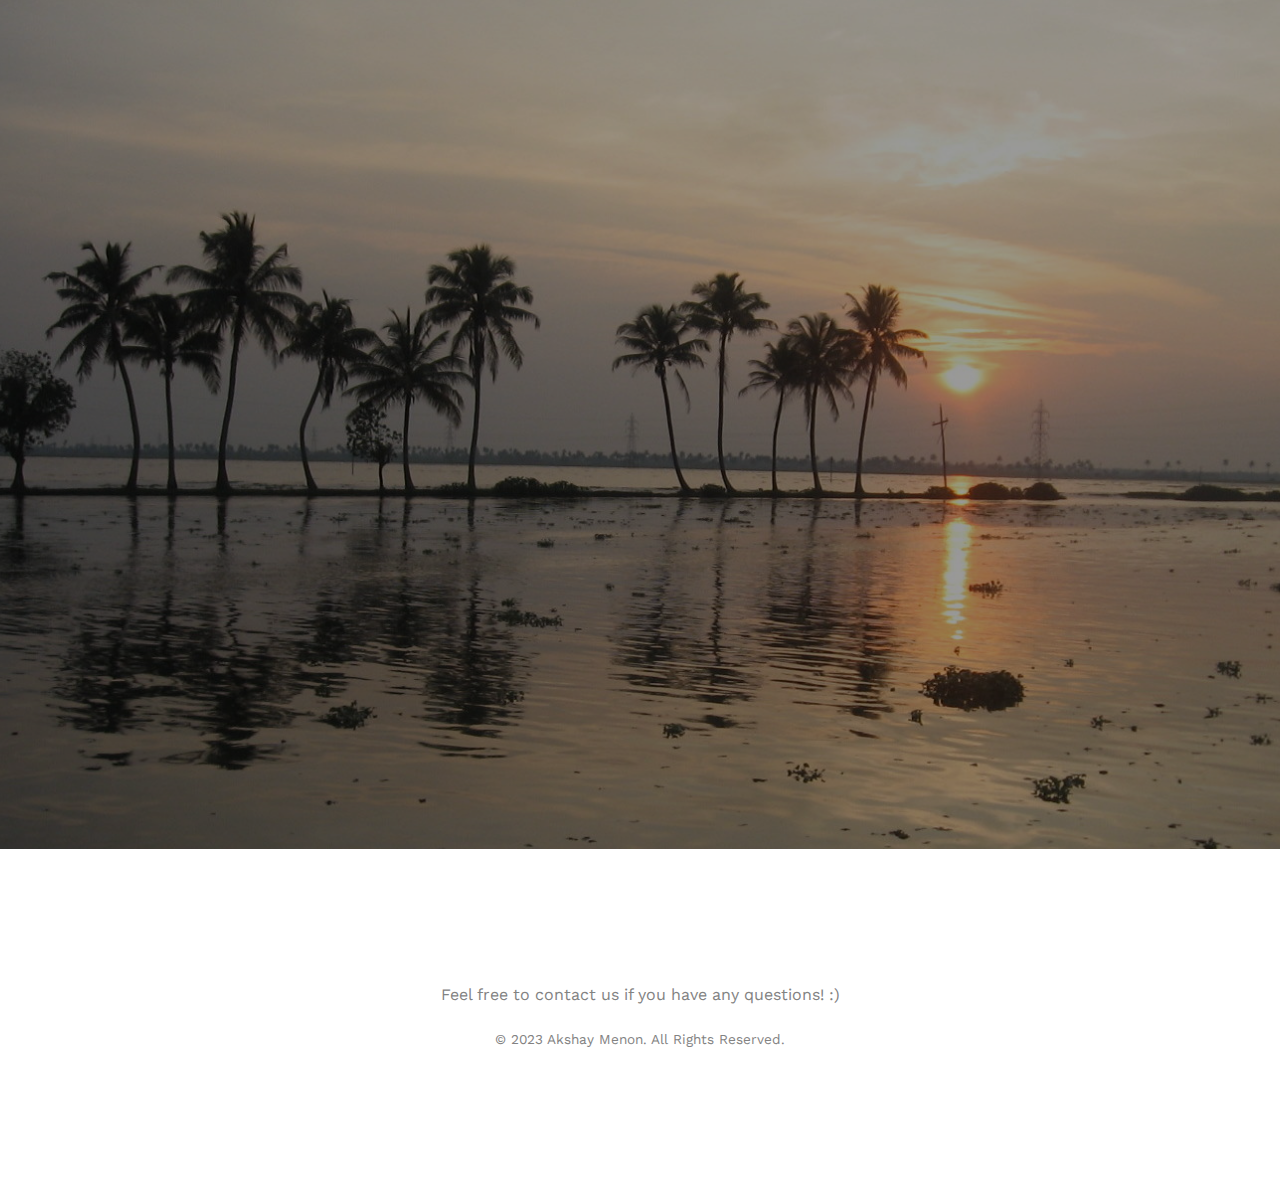
==== commit 885d443b: "Changes to Pre-Wedding page" ====
--- a/index.html
+++ b/index.html
@@ -1,29 +1,13 @@
 <!DOCTYPE html>
-<!--[if lt IE 7]>      <html class="no-js lt-ie9 lt-ie8 lt-ie7"> <![endif]-->
-<!--[if IE 7]>         <html class="no-js lt-ie9 lt-ie8"> <![endif]-->
-<!--[if IE 8]>         <html class="no-js lt-ie9"> <![endif]-->
-<!--[if gt IE 8]><!-->
-<html class="no-js"> <!--<![endif]-->
+
+<html class="no-js">
 
 <head>
 	<meta charset="utf-8">
 	<meta http-equiv="X-UA-Compatible" content="IE=edge">
 	<title>Taksh Wedding</title>
-	<meta name="viewport" content="width=device-width, initial-scale=1">
-	<!-- <meta name="description" content="Developed by Akshay Menon" /> -->
-	<!-- <meta name="keywords" content="free html5, free template, free bootstrap, html5, css3, mobile first, responsive" /> -->
-	<meta name="author" content="Akshay Menon" />
-
-	<!-- Facebook and Twitter integration -->
-	<meta property="og:title" content="" />
-	<meta property="og:image" content="" />
-	<meta property="og:url" content="" />
-	<meta property="og:site_name" content="" />
-	<meta property="og:description" content="" />
-	<meta name="twitter:title" content="" />
-	<meta name="twitter:image" content="" />
-	<meta name="twitter:url" content="" />
-	<meta name="twitter:card" content="" />
+	<!-- <meta name="viewport" content="width=device-width, initial-scale=1"> -->
+	<meta name="viewport" content="width=device-width, initial-scale=1, user-scalable=no" />
 
 	<link href='https://fonts.googleapis.com/css?family=Work+Sans:400,300,600,400italic,700' rel='stylesheet'
 		type='text/css'>
@@ -48,11 +32,11 @@
 
 	<!-- Modernizr JS -->
 	<script src="js/modernizr-2.6.2.min.js"></script>
-	<!-- FOR IE9 below -->
-	<!--[if lt IE 9]>
-	<script src="js/respond.min.js"></script>
-	<![endif]-->
-
+
+	<!-- <link rel="stylesheet" href="assets/css/main.css" />
+	<noscript>
+		<link rel="stylesheet" href="assets/css/noscript.css" />
+	</noscript> -->
 </head>
 
 <body>
@@ -69,7 +53,7 @@
 					<div class="col-xs-10 text-right menu-1">
 						<ul>
 							<li class="active"><a href="index.html">Home</a></li>
-							<li><a href="about.html">Story</a></li>
+							<!-- <li><a href="about.html">Story</a></li> -->
 							<!-- <li class="has-dropdown">
 								<a href="services.html">Services</a>
 								<ul class="dropdown">
@@ -80,10 +64,10 @@
 								</ul>
 							</li> -->
 							<li class="has-dropdown">
-								<a href="gallery.html">Gallery</a>
+								<a>Gallery</a>
 								<ul class="dropdown">
-									<li><a href="#">Pre-Wedding</a></li>
-									<li><a href="#">Over the years</a></li>
+									<li><a href="pre-wedding.html">Pre-Wedding</a></li>
+									<!-- <li><a href="overtheyears.html">Over the years</a></li> -->
 									<!-- <li><a href="#">Sass</a></li> -->
 									<!-- <li><a href="#">jQuery</a></li> -->
 								</ul>
@@ -96,7 +80,7 @@
 			</div>
 		</nav>
 
-		<header id="fh5co-header" class="fh5co-cover" role="banner" style="background-image:url(images/bg_1.jpg);"
+		<header id="fh5co-header" class="fh5co-cover" role="banner" style="background-image:url(images/bg_2.jpg);"
 			data-stellar-background-ratio="0.5">
 			<div class="overlay"></div>
 			<div class="container">
@@ -110,8 +94,18 @@
 								<p>
 									<a href="#" class="btn btn-default btn-sm">Save the date
 									</a>
+									<!-- <a href="#fh5co-couple" class="btn btn-default btn-sm">About the couple
+									</a>
+									<a href="#fh5co-event" class="btn btn-default btn-sm">Event details
+									</a>
+									<a href="#fh5co-gallery" class="btn btn-default btn-sm">Gallery
+									</a> -->
+									<!-- <a href="#" class="btn btn-default btn-sm">Save the date
+									</a> -->
 								</p>
-							</div>
+								
+							</div>
+							
 						</div>
 						</p>
 					</div>
@@ -156,7 +150,7 @@
 		</div>
 	</div>
 
-	<div id="fh5co-event" class="fh5co-bg" style="background-image:url(images/img_bg_3.jpg);">
+	<div id="fh5co-event" class="fh5co-bg" style="background-image:url(images/bg_3.jpg);">
 		<div class="overlay"></div>
 		<div class="container">
 			<div class="row">
--- a/css/style.css
+++ b/css/style.css
@@ -109,6 +109,7 @@
   padding: 5px 10px;
   color: #fff;
 }
+
 @media screen and (max-width: 768px) {
   .fh5co-nav .menu-1, .fh5co-nav .menu-2 {
     display: none;
@@ -140,7 +141,7 @@
   position: relative;
 }
 .fh5co-nav ul li.has-dropdown .dropdown {
-  width: 130px;
+  width: 150px;
   -webkit-box-shadow: 0px 14px 33px -9px rgba(0, 0, 0, 0.75);
   -moz-box-shadow: 0px 14px 33px -9px rgba(0, 0, 0, 0.75);
   box-shadow: 0px 14px 33px -9px rgba(0, 0, 0, 0.75);
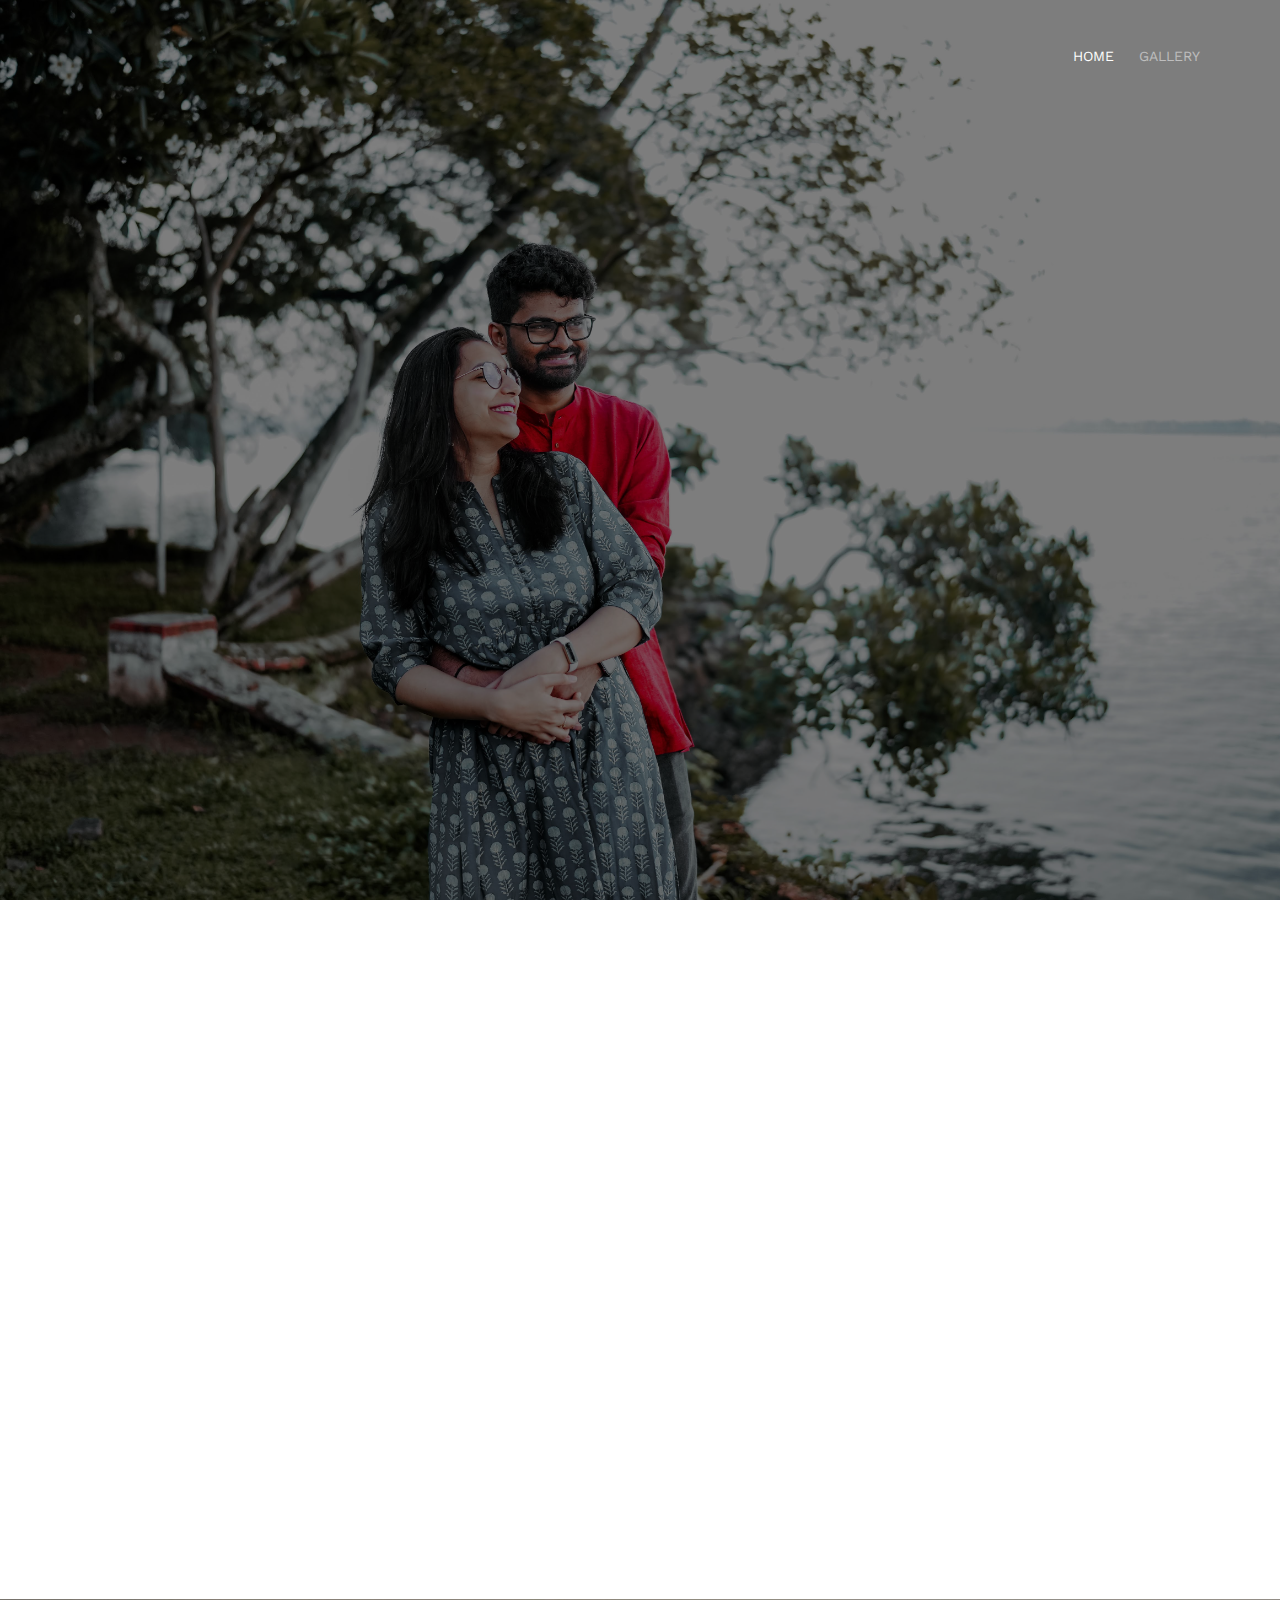
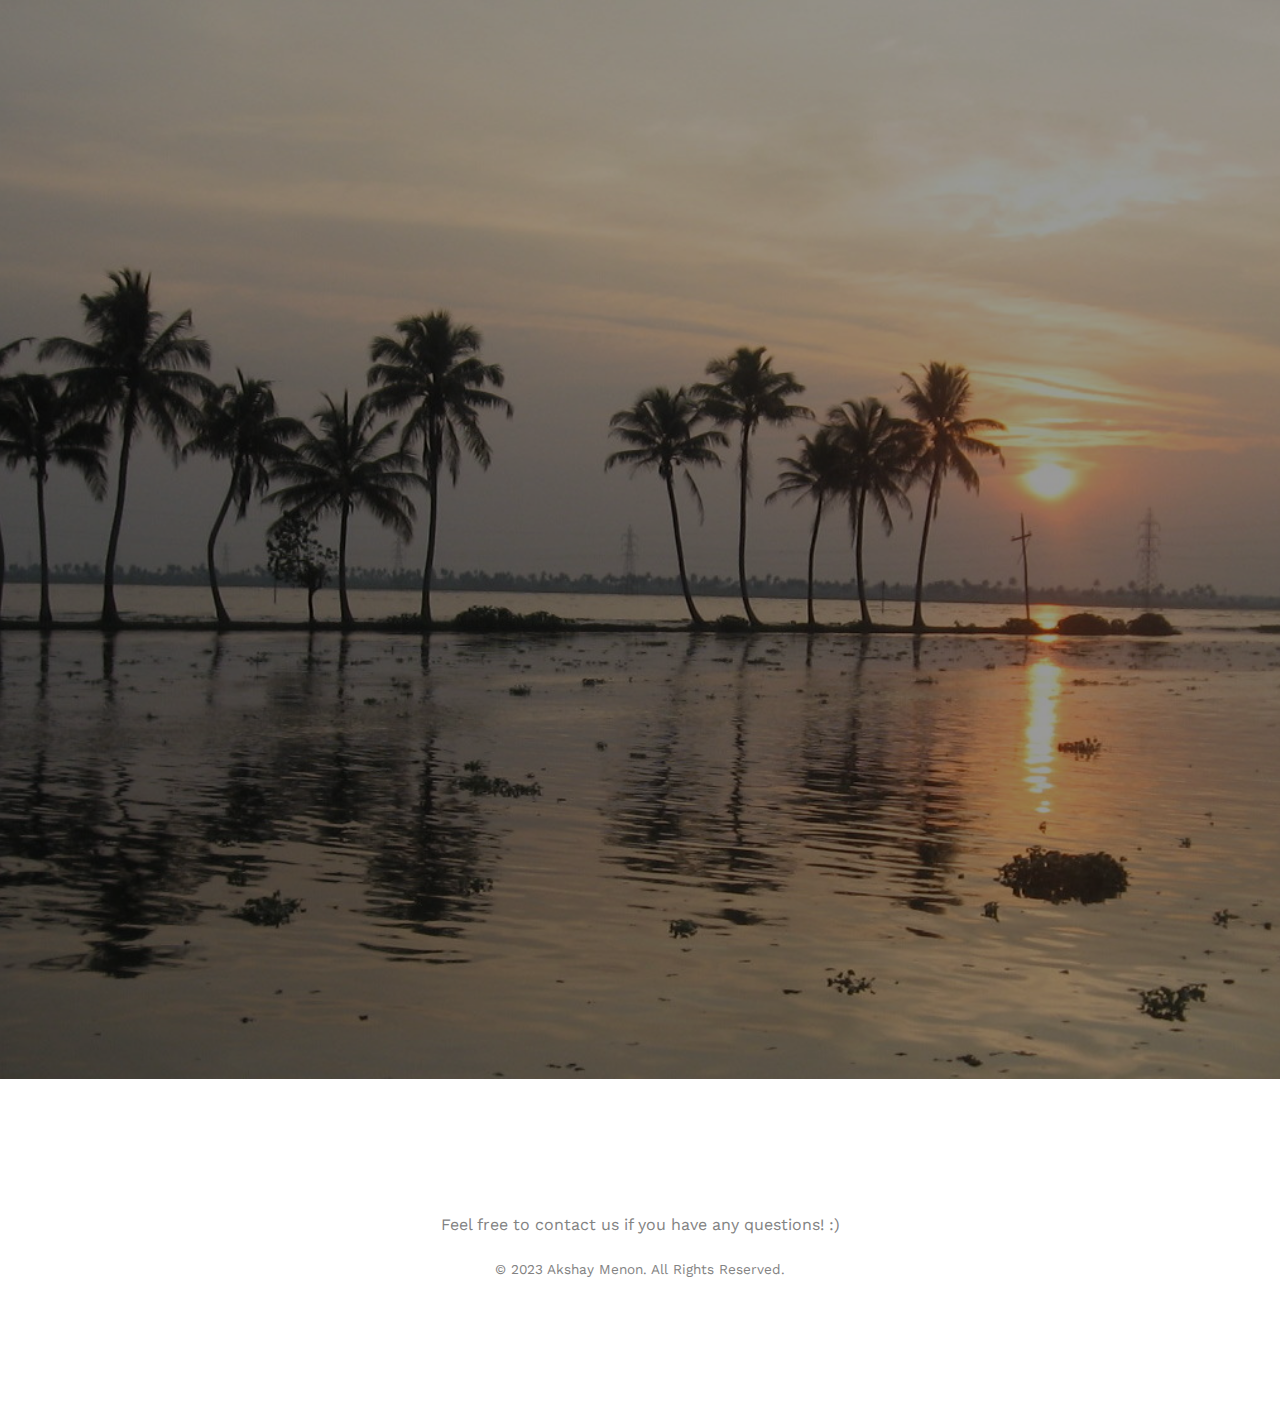
==== commit 0146d5db: "Trying out VH for one segment" ====
--- a/index.html
+++ b/index.html
@@ -103,17 +103,17 @@
 									<!-- <a href="#" class="btn btn-default btn-sm">Save the date
 									</a> -->
 								</p>
-								
-							</div>
-							
+
+							</div>
+
 						</div>
 						</p>
 					</div>
 				</div>
 			</div>
+		</header>
+		
 	</div>
-	</div>
-	</header>
 
 	<div id="fh5co-couple">
 		<div class="container">
@@ -626,17 +626,8 @@
 							Feel free to contact us if you have any questions! :)
 						</p>
 						<small class="block">&copy; 2023 Akshay Menon. All Rights Reserved.</small>
-						<!-- <small class="block">Designed by <a href="http://freehtml5.co/" target="_blank">FREEHTML5.co</a>
-							Demo Images: <a href="http://unsplash.co/" target="_blank">Unsplash</a></small> -->
 					</p>
-					<!-- <p>
-					<ul class="fh5co-social-icons">
-						<li><a href="#"><i class="icon-twitter"></i></a></li>
-						<li><a href="#"><i class="icon-facebook"></i></a></li>
-						<li><a href="#"><i class="icon-linkedin"></i></a></li>
-						<li><a href="#"><i class="icon-dribbble"></i></a></li>
-					</ul>
-					</p> -->
+					
 				</div>
 			</div>
 
@@ -707,10 +698,10 @@
 
 		function redirectToGoogleCalendar(location) {
 			console.log(location);
-			if (location == 'Kolkata'){
+			if (location == 'Kolkata') {
 				var eventDetails = getKolkataEventDetails(); // Implement the function to get event details
 			}
-			else if (location == 'Kochi'){
+			else if (location == 'Kochi') {
 				var eventDetails = getKochiEventDetails(); // Implement the function to get event details
 			}
 			var googleCalendarUrl = "https://www.google.com/calendar/render?action=TEMPLATE&" + eventDetails;
@@ -718,10 +709,10 @@
 		}
 
 		function redirectToAppleCalendar(location) {
-			if (location == 'Kolkata'){
+			if (location == 'Kolkata') {
 				var eventDetails = getKolkataEventDetails(); // Implement the function to get event details
 			}
-			else if (location == 'Kochi'){
+			else if (location == 'Kochi') {
 				var eventDetails = getKochiEventDetails(); // Implement the function to get event details
 			}
 			var appleCalendarUrl = "data:text/calendar;charset=utf-8," + encodeURIComponent(eventDetails);
--- a/css/style.css
+++ b/css/style.css
@@ -356,7 +356,8 @@
 
 #fh5co-counter,
 #fh5co-event {
-  height: 850px;
+  /* height: 850px; */
+  height: 120vh;
   float: left;
 }
 #fh5co-counter .display-t,
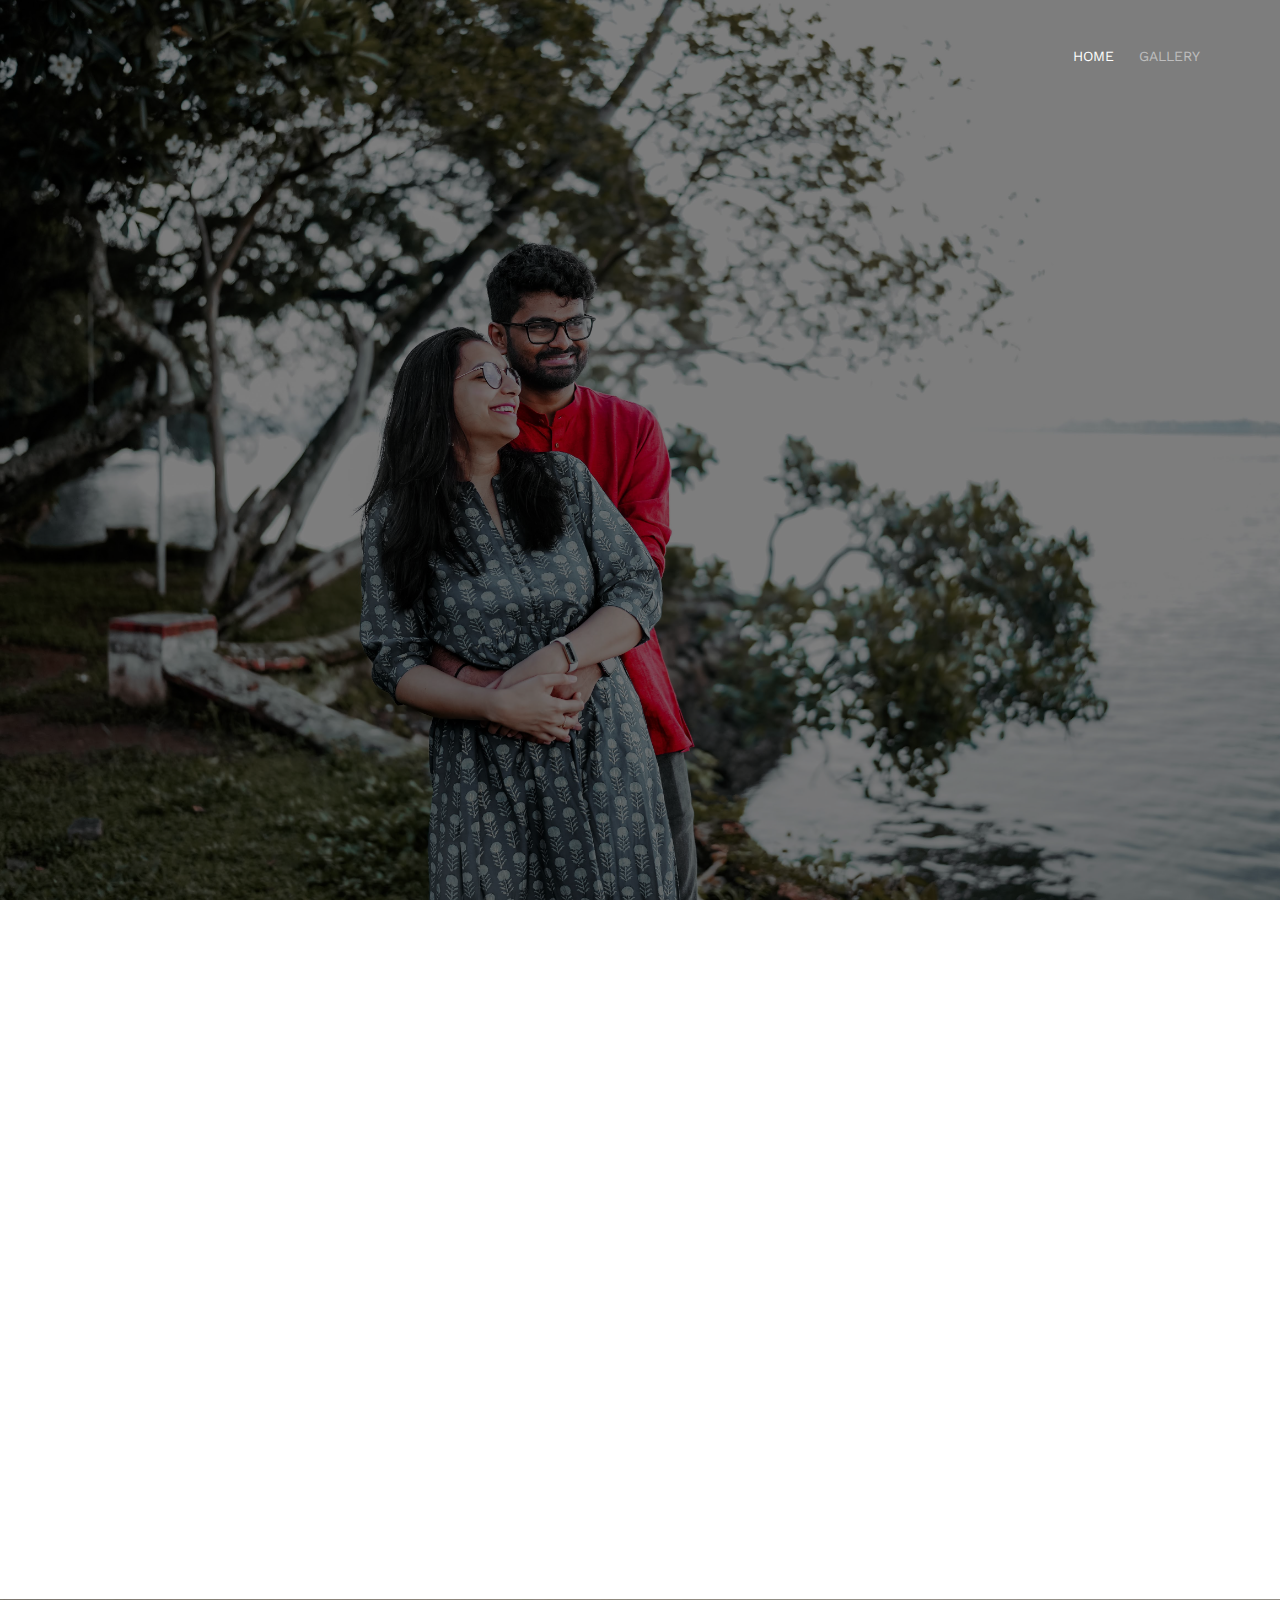
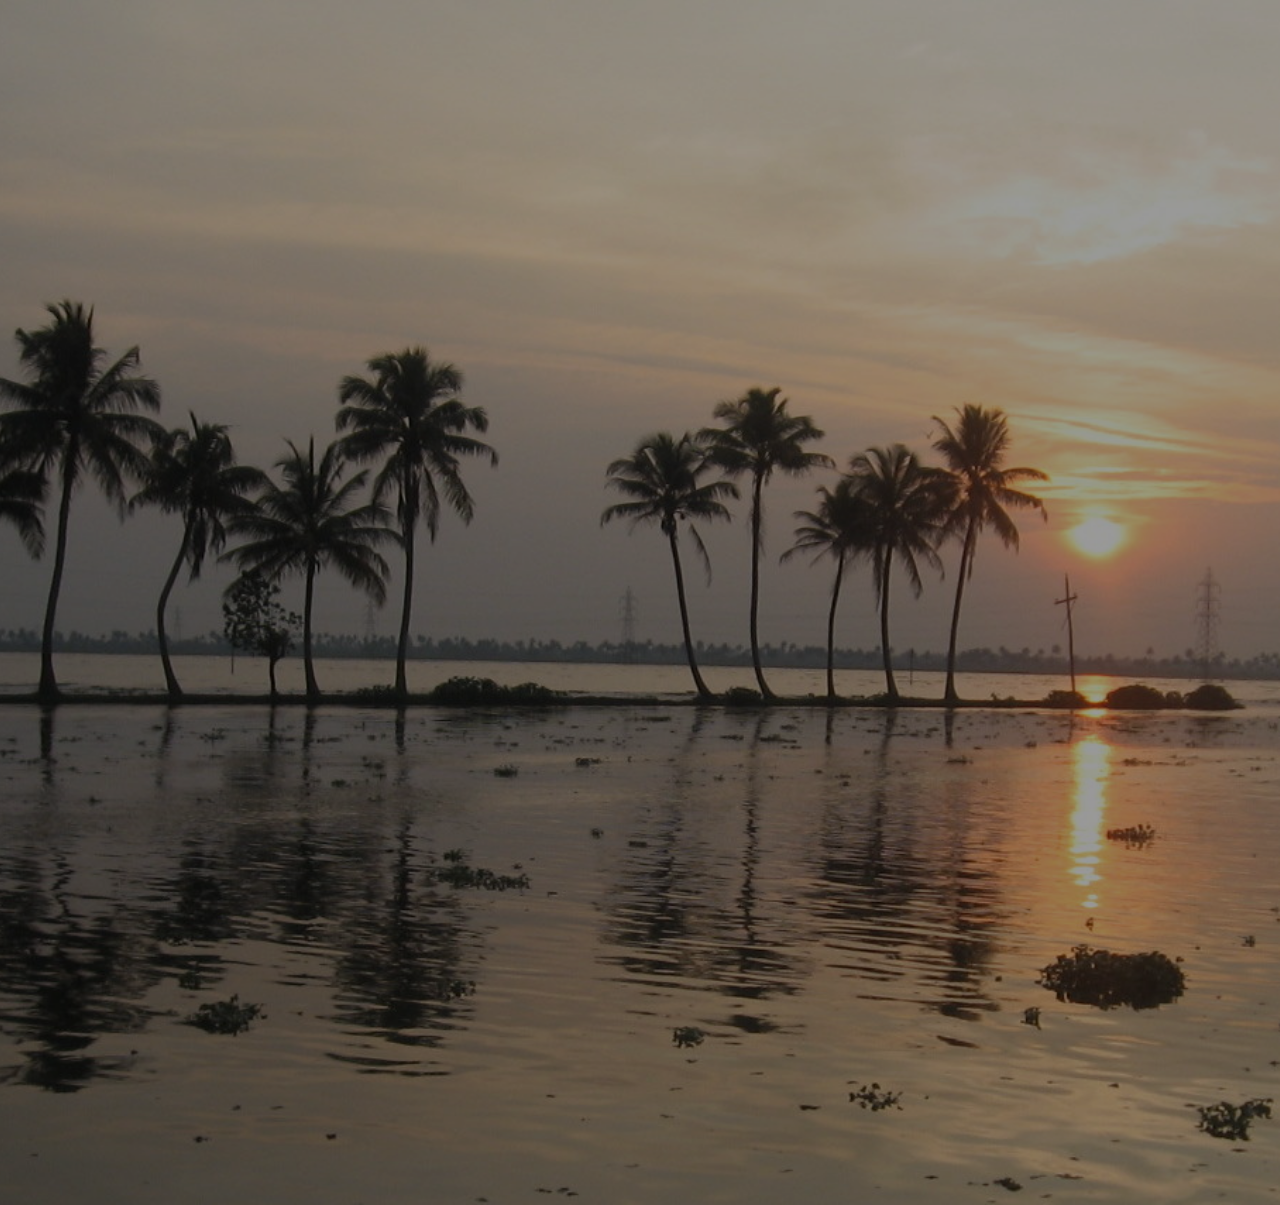
==== commit 6be84547: "changing event height" ====
--- a/index.html
+++ b/index.html
@@ -616,7 +616,7 @@
 		</div>
 	</div> -->
 
-	<footer id="fh5co-footer" role="contentinfo">
+	<!-- <footer id="fh5co-footer" role="contentinfo">
 		<div class="container">
 			
 			<div class="row copyright">
@@ -632,7 +632,7 @@
 			</div>
 
 		</div>
-	</footer>
+	</footer> -->
 	</div>
 
 	<div class="gototop js-top">
--- a/css/style.css
+++ b/css/style.css
@@ -357,7 +357,7 @@
 #fh5co-counter,
 #fh5co-event {
   /* height: 850px; */
-  height: 120vh;
+  height: 134vh;
   float: left;
 }
 #fh5co-counter .display-t,
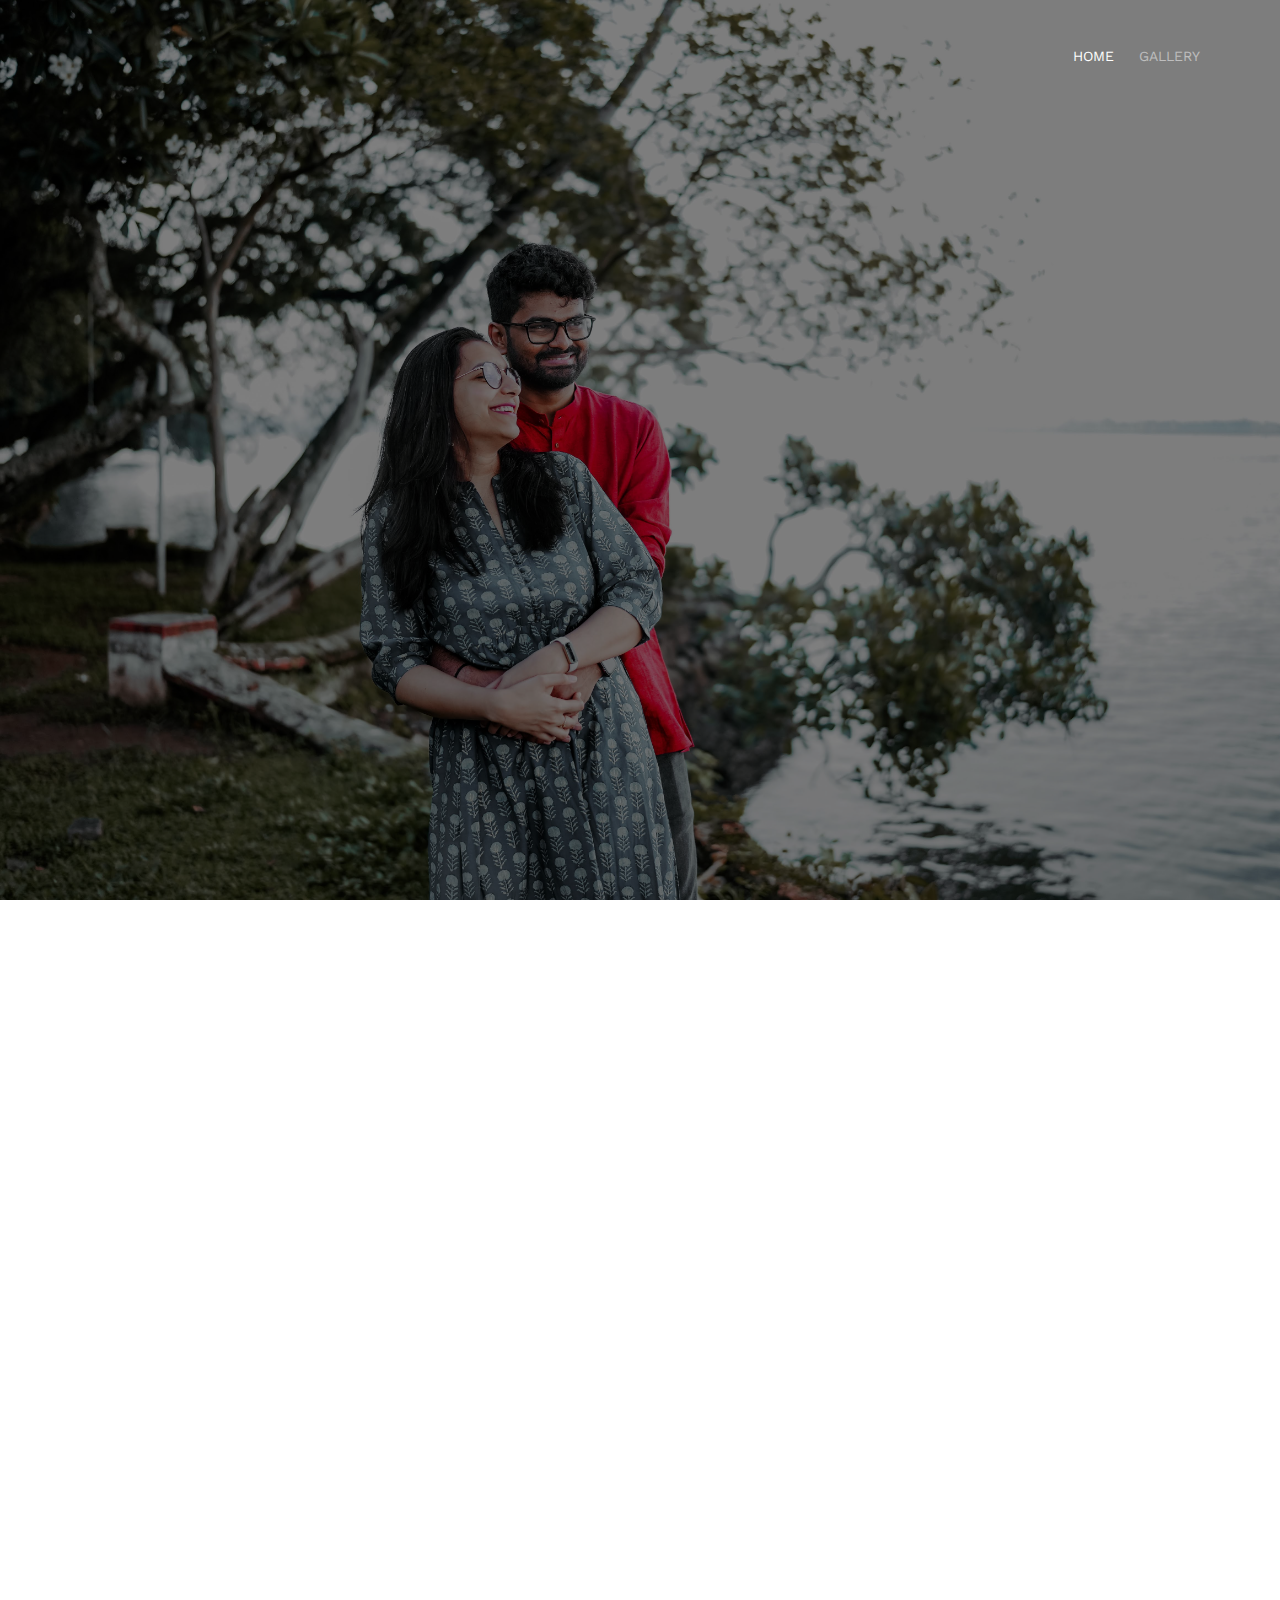
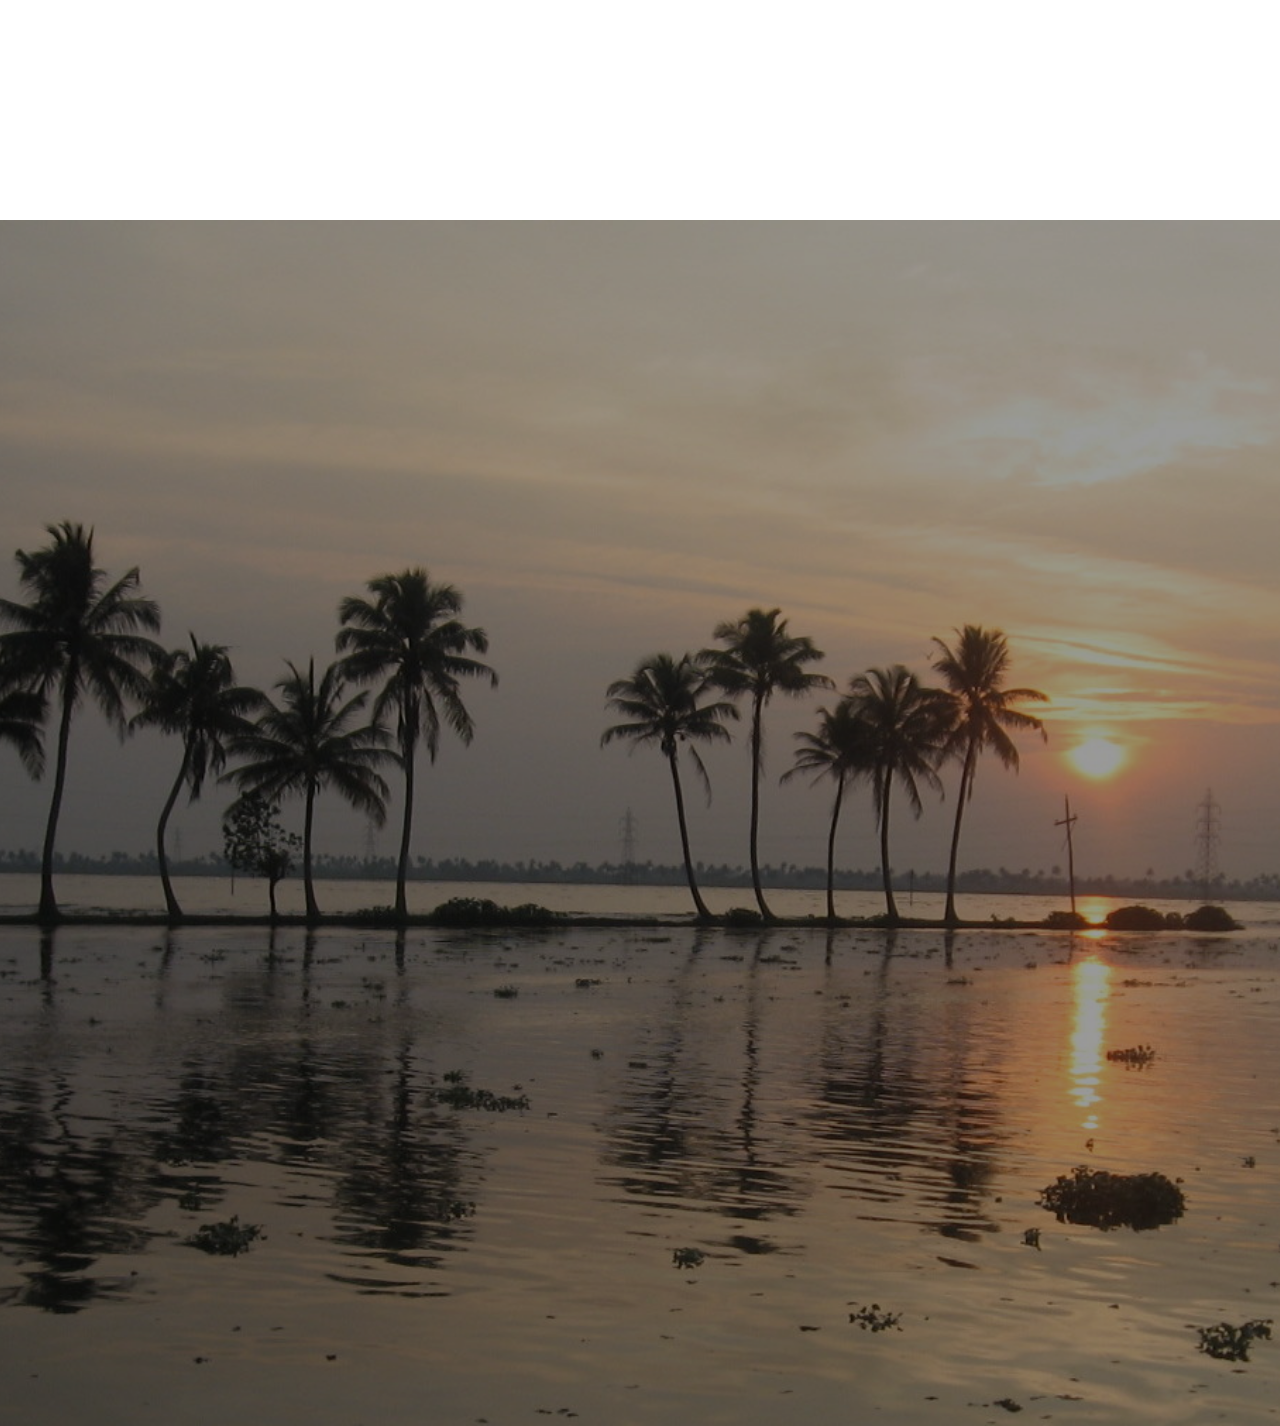
==== commit 65339858: "Image Gallery" ====
--- a/index.html
+++ b/index.html
@@ -112,7 +112,7 @@
 				</div>
 			</div>
 		</header>
-		
+
 	</div>
 
 	<div id="fh5co-couple">
@@ -127,7 +127,7 @@
 			<div class="couple-wrap animate-box">
 				<div class="couple-half">
 					<div class="groom">
-						<img src="images/groom.jpg" alt="groom" class="img-responsive">
+						<img src="images/groom1.jpeg" alt="groom" class="img-responsive">
 					</div>
 					<div class="desc-groom">
 						<h3>Akshay Menon</h3>
@@ -138,7 +138,7 @@
 				<p class="heart text-center"><i class="icon-heart2"></i></p>
 				<div class="couple-half">
 					<div class="bride">
-						<img src="images/bride.jpg" alt="groom" class="img-responsive">
+						<img src="images/bride1.jpeg" alt="groom" class="img-responsive">
 					</div>
 					<div class="desc-bride">
 						<h3>Tandrima Bhattacharjee</h3>
@@ -166,6 +166,9 @@
 							<div class="col-md-6 col-sm-6 text-center">
 								<div class="event-wrap animate-box">
 									<h3>Bengali Wedding</h3>
+									<div>
+										<p>Kolkata</p>
+									</div>
 									<div class="event-col">
 										<i class="icon-clock"></i>
 										<span>5:00 PM</span>
@@ -176,7 +179,7 @@
 										<span>Saturday 3</span>
 										<span>February, 2024</span>
 									</div>
-									<p>Kolkata</p>
+
 									<button id="googleCalendarBtn" class="btn btn-default btn-sm"
 										onclick="redirectToGoogleCalendar('Kolkata')">
 										<img src="images/icons/google-calendar.png" alt="Google Calendar"
@@ -189,15 +192,20 @@
 											class="calendar-icon">
 										Apple Calendar
 									</button>
-									<p>Far far away, behind the word mountains, far from the countries Vokalia and
-										Consonantia, there live the blind texts. Separated they live in
-										Bookmarksgrove right at the coast of the Semantics, a large language ocean.
+									<p>Far far away, behind the word mountains, far from the countries Vokalia and Consonantia,
+										there live the blind texts. Separated they live in Bookmarksgrove
 									</p>
+									<!-- <div class="google-map">
+										<iframe src="https://www.google.com/maps/embed?pb=!1m18!1m12!1m3!1d2347.8887094351658!2d88.32551856481348!3d22.520591809769826!2m3!1f0!2f0!3f0!3m2!1i1024!2i768!4f13.1!3m3!1m2!1s0x3a027755d8a91bc1%3A0x6bed92b74acbfd38!2sPort%20Land%20Park!5e0!3m2!1sen!2sin!4v1687455150807!5m2!1sen!2sin" width="300px" height="200px" style="border:0;" allowfullscreen="" loading="lazy" referrerpolicy="no-referrer-when-downgrade"></iframe>
+									</div> -->
 								</div>
 							</div>
 							<div class="col-md-6 col-sm-6 text-center">
 								<div class="event-wrap animate-box">
 									<h3>Malayali Wedding</h3>
+									<div>
+										<p>Kochi</p>
+									</div>
 									<div class="event-col">
 										<i class="icon-clock"></i>
 										<span>11:00 AM</span>
@@ -208,7 +216,7 @@
 										<span>Sunday 11</span>
 										<span>February, 2024</span>
 									</div>
-									<p>Kochi</p>
+
 									<button id="googleCalendarBtn" class="btn btn-default btn-sm"
 										onclick="redirectToGoogleCalendar('Kochi')">
 										<img src="images/icons/google-calendar.png" alt="Google Calendar"
@@ -221,13 +229,16 @@
 											class="calendar-icon">
 										Apple Calendar
 									</button>
-									<p>Far far away, behind the word mountains, far from the countries Vokalia and
-										Consonantia, there live the blind texts. Separated they live in
-										Bookmarksgrove right at the coast of the Semantics, a large language ocean.
+									<p>Far far away, behind the word mountains, far from the countries Vokalia and Consonantia,
+										there live the blind texts. Separated they live in Bookmarksgrove
 									</p>
-								</div>
-							</div>
-						</div>
+									<!-- <div class="google-map">
+										<iframe src="https://www.google.com/maps/embed?pb=!1m18!1m12!1m3!1d3929.2794300150636!2d76.28787877498316!3d9.993761340111318!2m3!1f0!2f0!3f0!3m2!1i1024!2i768!4f13.1!3m3!1m2!1s0x3b080d58d98c3cbf%3A0xe9df5f73bdad094!2sSree%20Gokulam%20Convention%20Center!5e0!3m2!1sen!2sin!4v1687454469329!5m2!1sen!2sin" width="300px" height="200px" style="border:0;" allowfullscreen="" loading="lazy" referrerpolicy="no-referrer-when-downgrade"></iframe>
+									</div> -->
+								</div>
+							</div>
+						</div>
+						
 					</div>
 				</div>
 			</div>
@@ -632,8 +643,8 @@
 			</div>
 
 		</div>
-	</footer> -->
-	</div>
+	</footer>
+	</div> -->
 
 	<div class="gototop js-top">
 		<a href="#" class="js-gotop"><i class="icon-arrow-up"></i></a>
--- a/css/style.css
+++ b/css/style.css
@@ -7,7 +7,7 @@
 }
 /* =======================================================
 *
-* 	Template Style 
+* 	Template Style
 *
 * ======================================================= */
 body {
@@ -110,6 +110,11 @@
   color: #fff;
 }
 
+#black-nav a {
+  padding: 5px 10px;
+  color: #000;
+}
+
 @media screen and (max-width: 768px) {
   .fh5co-nav .menu-1, .fh5co-nav .menu-2 {
     display: none;
@@ -134,9 +139,24 @@
   -o-transition: 0.5s;
   transition: 0.5s;
 }
+
+#black-nav ul li a {
+  font-size: 14px;
+  padding: 30px 10px;
+  text-transform: uppercase;
+  color: rgba(0, 0, 0, 0.5);
+  -webkit-transition: 0.5s;
+  -o-transition: 0.5s;
+  transition: 0.5s;
+}
 .fh5co-nav ul li a:hover, .fh5co-nav ul li a:focus, .fh5co-nav ul li a:active {
   color: white;
 }
+
+.fh5co-nav #black-nav ul li a:hover, .fh5co-nav #black-nav ul li a:focus, .fh5co-nav #black-nav ul li a:active {
+  color: black;
+}
+
 .fh5co-nav ul li.has-dropdown {
   position: relative;
 }
@@ -162,6 +182,30 @@
   -o-transition: 0s;
   transition: 0s;
 }
+
+#black-nav ul li.has-dropdown .dropdown {
+  width: 150px;
+  -webkit-box-shadow: 0px 14px 33px -9px rgba(0, 0, 0, 0.75);
+  -moz-box-shadow: 0px 14px 33px -9px rgba(0, 0, 0, 0.75);
+  box-shadow: 0px 14px 33px -9px rgba(0, 0, 0, 0.75);
+  z-index: 1002;
+  visibility: hidden;
+  opacity: 0;
+  position: absolute;
+  top: 40px;
+  left: 0;
+  text-align: left;
+  background: #fff;
+  padding: 20px;
+  -webkit-border-radius: 4px;
+  -moz-border-radius: 4px;
+  -ms-border-radius: 4px;
+  border-radius: 4px;
+  -webkit-transition: 0s;
+  -o-transition: 0s;
+  transition: 0s;
+}
+
 .fh5co-nav ul li.has-dropdown .dropdown:before {
   bottom: 100%;
   left: 40px;
@@ -175,6 +219,21 @@
   border-width: 8px;
   margin-left: -8px;
 }
+
+#black-nav ul li.has-dropdown .dropdown:before {
+  bottom: 100%;
+  left: 40px;
+  border: solid transparent;
+  content: " ";
+  height: 0;
+  width: 0;
+  position: absolute;
+  pointer-events: none;
+  border-bottom-color: #fff;
+  border-width: 8px;
+  margin-left: -8px;
+}
+
 .fh5co-nav ul li.has-dropdown .dropdown li {
   display: block;
   margin-bottom: 7px;
@@ -190,11 +249,25 @@
   text-transform: none;
   font-size: 15px;
 }
+#black-nav ul li.has-dropdown .dropdown li a {
+  padding: 2px 0;
+  display: block;
+  color: #444;
+  line-height: 1.2;
+  text-transform: none;
+  font-size: 15px;
+}
 .fh5co-nav ul li.has-dropdown .dropdown li a:hover {
   color: #000;
 }
+#black-nav ul li.has-dropdown .dropdown li a:hover {
+  color: #fff;
+}
 .fh5co-nav ul li.has-dropdown:hover a, .fh5co-nav ul li.has-dropdown:focus a {
   color: #fff;
+}
+#black-nav ul li.has-dropdown:hover a, .fh5co-nav ul li.has-dropdown:focus a {
+  color: #000;
 }
 .fh5co-nav ul li.btn-cta a {
   color: #F14E95;
@@ -214,6 +287,21 @@
   -ms-border-radius: 100px;
   border-radius: 100px;
 }
+#black-nav ul li.btn-cta a span {
+  background: #000;
+  padding: 4px 20px;
+  display: -moz-inline-stack;
+  display: inline-block;
+  zoom: 1;
+  *display: inline;
+  -webkit-transition: 0.3s;
+  -o-transition: 0.3s;
+  transition: 0.3s;
+  -webkit-border-radius: 100px;
+  -moz-border-radius: 100px;
+  -ms-border-radius: 100px;
+  border-radius: 100px;
+}
 .fh5co-nav ul li.btn-cta a:hover span {
   -webkit-box-shadow: 0px 14px 20px -9px rgba(0, 0, 0, 0.75);
   -moz-box-shadow: 0px 14px 20px -9px rgba(0, 0, 0, 0.75);
@@ -221,6 +309,9 @@
 }
 .fh5co-nav ul li.active > a {
   color: #fff !important;
+}
+#black-nav ul li.active > a {
+  color: #000 !important;
 }
 
 #fh5co-counter,
@@ -354,6 +445,19 @@
   }
 }
 
+.google-map {
+  padding-bottom: 60%;
+  position: relative;
+}
+
+.google-map iframe {
+  height: 100%;
+  width: 100%;
+  left: 0;
+  top: 0;
+  position: absolute;
+}
+
 #fh5co-counter,
 #fh5co-event {
   /* height: 850px; */
@@ -990,6 +1094,10 @@
   text-transform: uppercase;
   font-size: 12px;
   /* words */
+}
+
+#fh5co-couple {
+  height: 100vh;
 }
 
 #fh5co-testimonial,
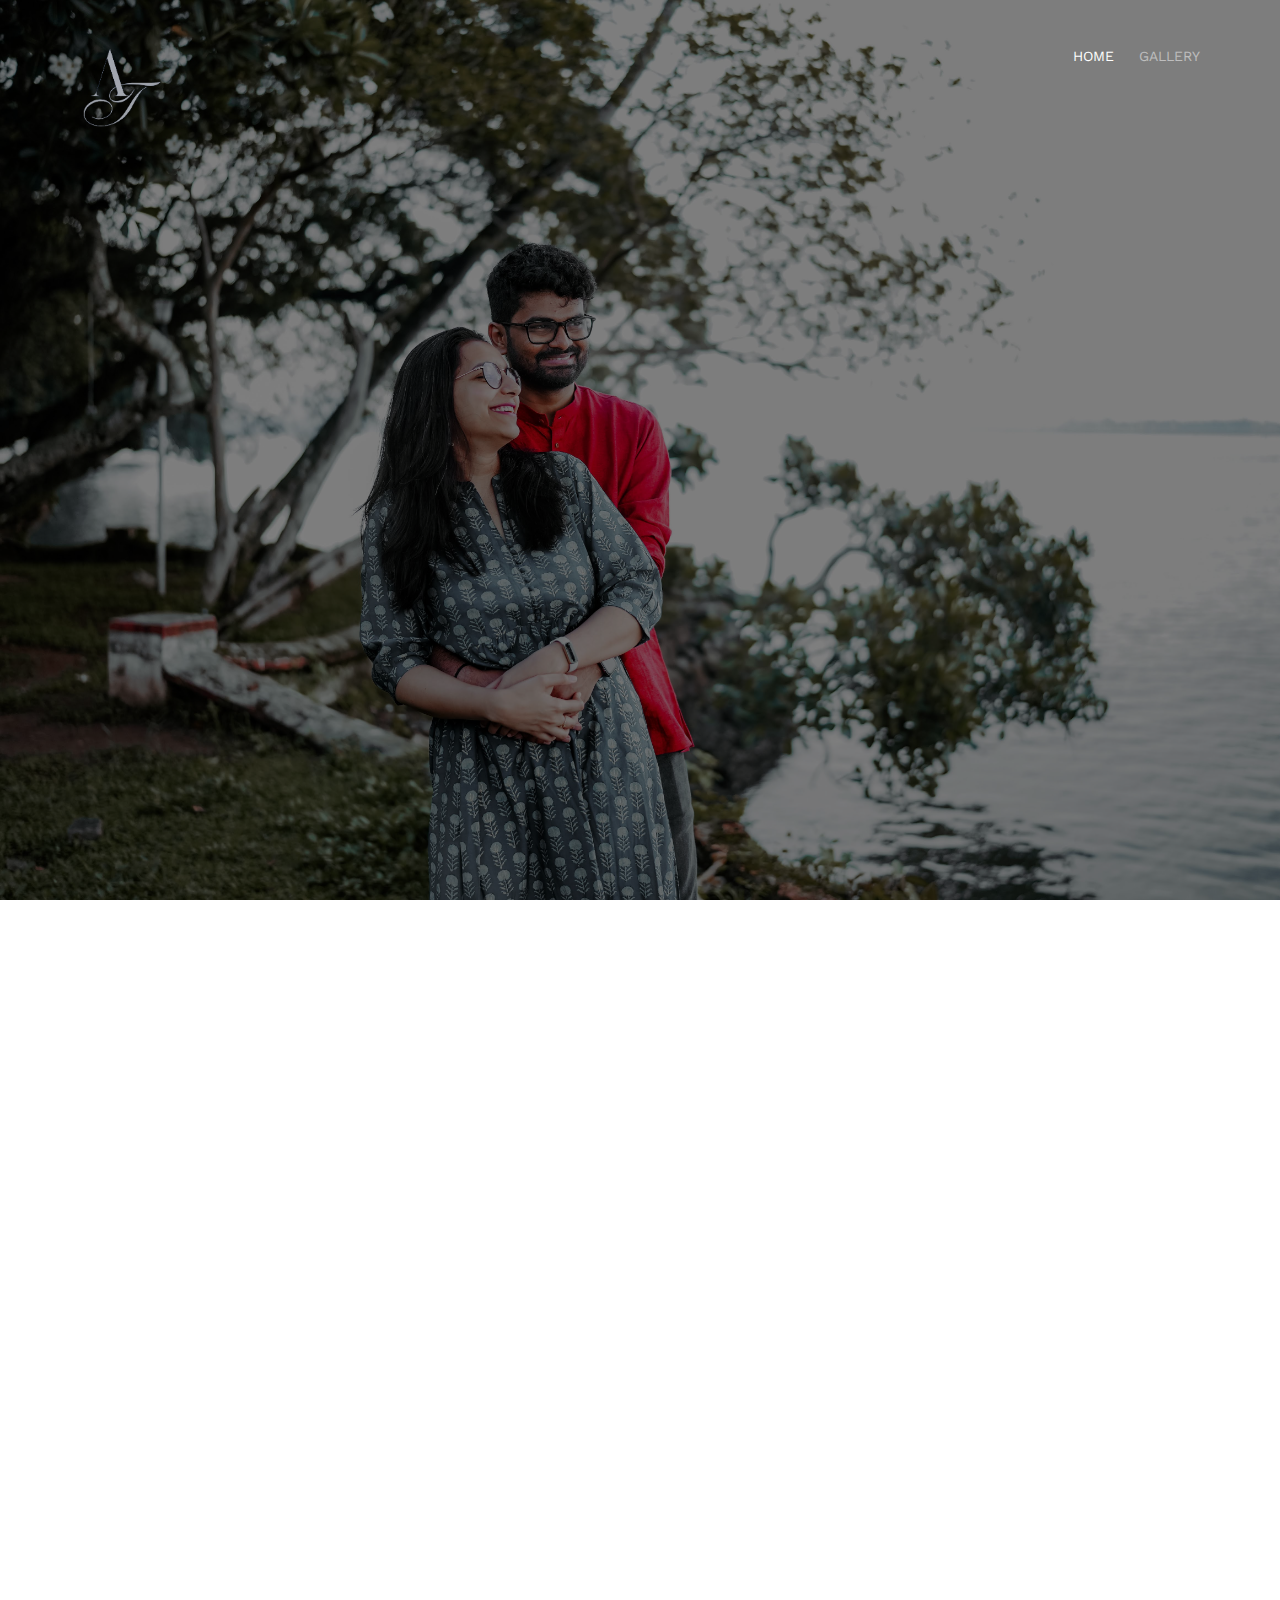
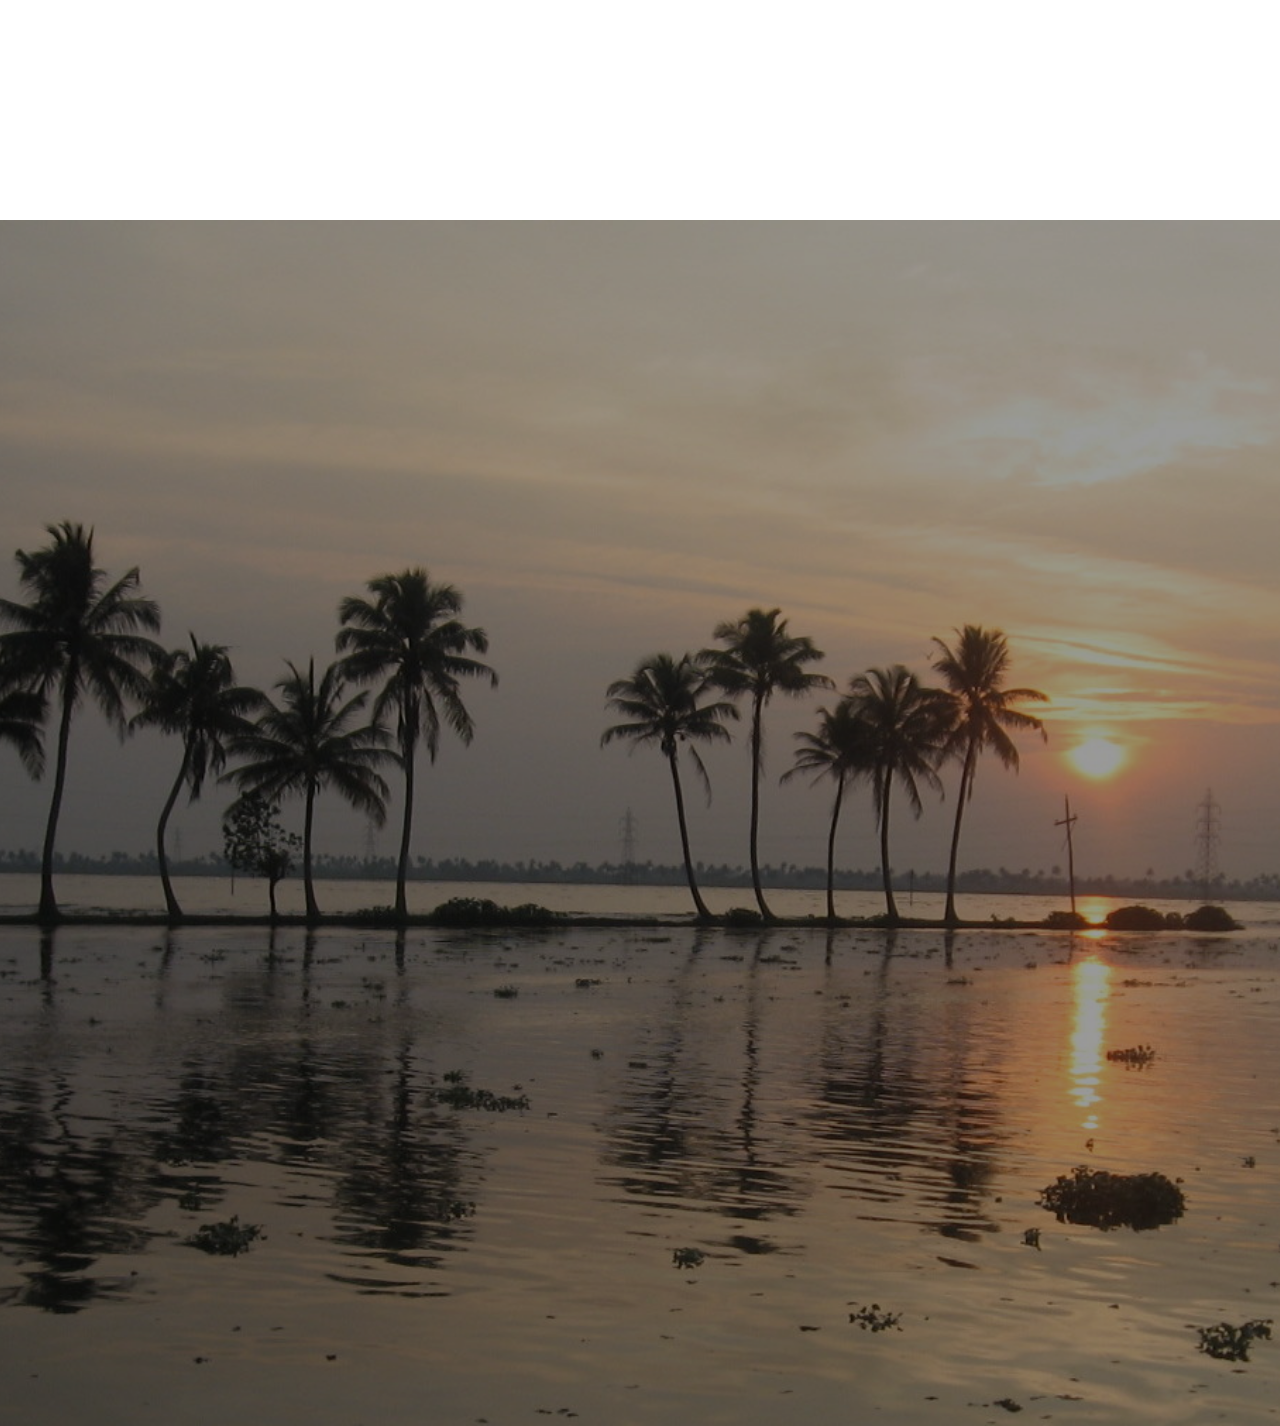
==== commit b589fe27: "Added sample Logo" ====
--- a/index.html
+++ b/index.html
@@ -48,7 +48,12 @@
 			<div class="container">
 				<div class="row">
 					<div class="col-xs-2">
-						<!-- <div id="fh5co-logo"><a href="index.html">Taksh Wedding<strong>.</strong></a></div> -->
+
+						<div id="fh5co-logo">
+							<img src="images/logo-2.png" style="width: 100px; height: 100px; filter:brightness(1000%); filter:contrast(1000%); filter:invert(100)">
+							<!-- <a href="index.html">Taksh Wedding<strong>.</strong> -->
+							</a>
+						</div>
 					</div>
 					<div class="col-xs-10 text-right menu-1">
 						<ul>
@@ -89,7 +94,7 @@
 						<div class="display-t">
 							<div class="display-tc animate-box" data-animate-effect="fadeIn">
 								<h1>Akshay &amp; Tandrima</h1>
-								<h2>We Are Getting Married</h2>
+								<!-- <h2>We Are Getting Married</h2> -->
 								<div class="simply-countdown simply-countdown-one"></div>
 								<p>
 									<a href="#" class="btn btn-default btn-sm">Save the date
--- a/css/style.css
+++ b/css/style.css
@@ -1690,10 +1690,10 @@
 }
 .fh5co-nav-toggle.fh5co-nav-white > i {
   color: #fff;
-  background: #fff;
+  background: #F14E95;
 }
 .fh5co-nav-toggle.fh5co-nav-white > i::before, .fh5co-nav-toggle.fh5co-nav-white > i::after {
-  background: #fff;
+  background: #F14E95;
 }
 
 .fh5co-nav-toggle i::before {
